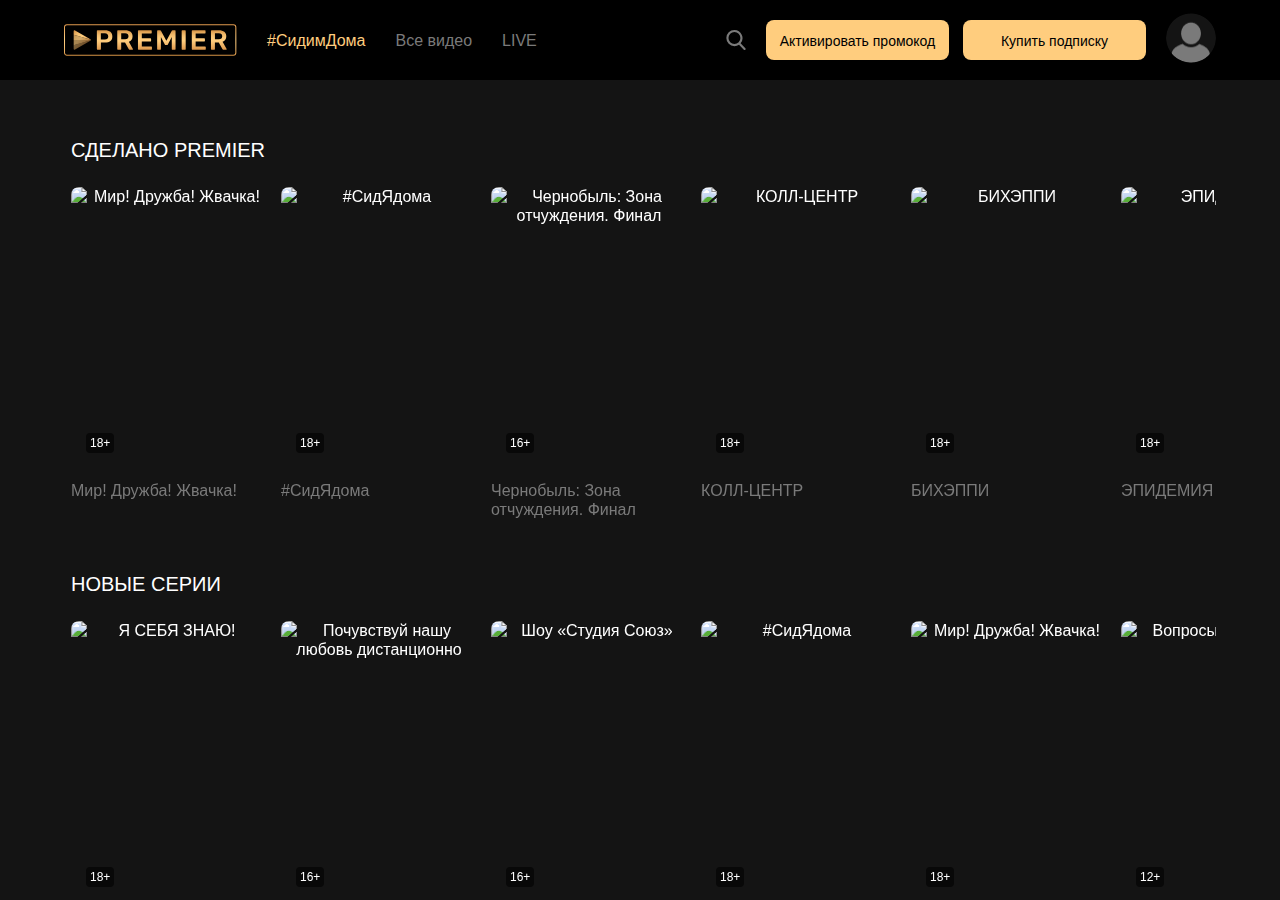
==== premier.html @ f66d7450 "done more" ====
<!DOCTYPE html>
<!-- saved from url=(0020)https://premier.one/ -->
<html prefix="og://ogp.me/ns#">

<head>
  <meta http-equiv="Content-Type" content="text/html; charset=UTF-8">
  <meta http-equiv="X-UA-Compatible" content="IE=edge">
  <meta name="theme-color" content="#000000">
  <title class="page-title">PREMIER Смотреть сериалы и фильмы онлайн без рекламы!</title>
  <meta name="viewport" content="width=device-width,initial-scale=1">
  <meta name="keywords" content="сериалы до эфира тнт">
  <meta name="description" content="ПРЕМЬЕР – это сервис, где пользователи могут смотреть новые серии сериалов и шоу. Только на ПРЕМЬЕР доступны для просмотра без рекламы такие сериалы, как &lt;a href=&quot;https://premier.one/show/9101&quot;&gt;«Эпидемия»&lt;/a&gt;, &lt;a href=&quot;https://premier.one/show/8678&quot;&gt;«Учителя»&lt;/a&gt;, &lt;a href=&quot;https://premier.one/show/10291&quot;&gt;«КОЛЛ-ЦЕНТР»&lt;/a&gt;, &lt;a 
href=&quot;https://premier.one/show/4645&quot;&gt;«Домашний Арест»&lt;/a&gt; и другие эксклюзивные проекты."
    class="page-description">
  <link rel="icon" href="https://premier.one/img/favicon.ico?v=1.0">


  <link rel="manifest" href="https://premier.one/manifest.json">
  <link href="https://premier.one/css/chunk-0a5e4225.9ec7b2bf.css" rel="prefetch">
  <link href="https://premier.one/css/chunk-4ef32ae4.70ed486a.css" rel="prefetch">
  <link href="https://premier.one/css/chunk-6ef6fa50.83641e1f.css" rel="prefetch">
  <link href="https://premier.one/js/chunk-0a5e4225.56f50885.js" rel="prefetch">
  <link href="https://premier.one/js/chunk-4ef32ae4.41c60f98.js" rel="prefetch">
  <link href="https://premier.one/js/chunk-6ef6fa50.47ce24ce.js" rel="prefetch">
  <link href="./premier_files/app.5a99d250.css" rel="preload" as="style">


  <link href="./premier_files/app.5a99d250.css" rel="stylesheet">

  <style type="text/css">
    .v--modal-block-scroll {
      overflow: hidden;
      width: 100vw;
    }

    .v--modal-overlay {
      position: fixed;
      box-sizing: border-box;
      left: 0;
      top: 0;
      width: 100%;
      height: 100vh;
      background: rgba(0, 0, 0, 0.2);
      z-index: 999;
      opacity: 1;
    }

    .v--modal-overlay.scrollable {
      height: 100%;
      min-height: 100vh;
      overflow-y: auto;
      -webkit-overflow-scrolling: touch;
    }

    .v--modal-overlay .v--modal-background-click {
      min-height: 100%;
      width: 100%;
      padding-bottom: 10px;
    }

    .v--modal-overlay .v--modal-box {
      position: relative;
      overflow: hidden;
      box-sizing: border-box;
    }

    .v--modal-overlay.scrollable .v--modal-box {
      margin-bottom: 2px;
      /* transition: top 0.2s ease; */
    }

    .v--modal {
      background-color: white;
      text-align: left;
      border-radius: 3px;
      box-shadow: 0 20px 60px -2px rgba(27, 33, 58, 0.4);
      padding: 0;
    }

    .v--modal.v--modal-fullscreen {
      width: 100vw;
      height: 100vh;
      margin: 0;
      left: 0;
      top: 0;
    }

    .v--modal-top-right {
      display: block;
      position: absolute;
      right: 0;
      top: 0;
    }

    .overlay-fade-enter-active,
    .overlay-fade-leave-active {
      transition: all 0.2s;
    }

    .overlay-fade-enter,
    .overlay-fade-leave-active {
      opacity: 0;
    }

    .nice-modal-fade-enter-active,
    .nice-modal-fade-leave-active {
      transition: all 0.4s;
    }

    .nice-modal-fade-enter,
    .nice-modal-fade-leave-active {
      opacity: 0;
      transform: translateY(-20px);
    }
  </style>
  <style type="text/css">
    .vue-modal-resizer {
      display: block;
      overflow: hidden;
      position: absolute;
      width: 12px;
      height: 12px;
      right: 0;
      bottom: 0;
      z-index: 9999999;
      background: transparent;
      cursor: se-resize;
    }

    .vue-modal-resizer::after {
      display: block;
      position: absolute;
      content: '';
      background: transparent;
      left: 0;
      top: 0;
      width: 0;
      height: 0;
      border-bottom: 10px solid #ddd;
      border-left: 10px solid transparent;
    }

    .vue-modal-resizer.clicked::after {
      border-bottom: 10px solid #369be9;
    }
  </style>
  <style type="text/css">
    .vue-dialog div {
      box-sizing: border-box;
    }

    .vue-dialog .dialog-flex {
      width: 100%;
      height: 100%;
    }

    .vue-dialog .dialog-content {
      flex: 1 0 auto;
      width: 100%;
      padding: 15px;
      font-size: 14px;
    }

    .vue-dialog .dialog-c-title {
      font-weight: 600;
      padding-bottom: 15px;
    }

    .vue-dialog .dialog-c-text {}

    .vue-dialog .vue-dialog-buttons {
      display: flex;
      flex: 0 1 auto;
      width: 100%;
      border-top: 1px solid #eee;
    }

    .vue-dialog .vue-dialog-buttons-none {
      width: 100%;
      padding-bottom: 15px;
    }

    .vue-dialog-button {
      font-size: 12px !important;
      background: transparent;
      padding: 0;
      margin: 0;
      border: 0;
      cursor: pointer;
      box-sizing: border-box;
      line-height: 40px;
      height: 40px;
      color: inherit;
      font: inherit;
      outline: none;
    }

    .vue-dialog-button:hover {
      background: rgba(0, 0, 0, 0.01);
    }

    .vue-dialog-button:active {
      background: rgba(0, 0, 0, 0.025);
    }

    .vue-dialog-button:not(:first-of-type) {
      border-left: 1px solid #eee;
    }
  </style>
  <style type="text/css">
    .__cov-progress {
      opacity: 1;
      z-index: 999999;
    }
  </style>
  <style type="text/css">
    .ps {
      -ms-touch-action: auto;
      touch-action: auto;
      overflow: hidden !important;
      -ms-overflow-style: none
    }

    @supports (-ms-overflow-style:none) {
      .ps {
        overflow: auto !important
      }
    }

    @media (-ms-high-contrast:none),
    screen and (-ms-high-contrast:active) {
      .ps {
        overflow: auto !important
      }
    }

    .ps.ps--active-x>.ps__scrollbar-x-rail,
    .ps.ps--active-y>.ps__scrollbar-y-rail {
      display: block;
      background-color: transparent
    }

    .ps.ps--in-scrolling.ps--x>.ps__scrollbar-x-rail {
      background-color: #eee;
      opacity: .9
    }

    .ps.ps--in-scrolling.ps--x>.ps__scrollbar-x-rail>.ps__scrollbar-x {
      background-color: #999;
      height: 11px
    }

    .ps.ps--in-scrolling.ps--y>.ps__scrollbar-y-rail {
      background-color: #eee;
      opacity: .9
    }

    .ps.ps--in-scrolling.ps--y>.ps__scrollbar-y-rail>.ps__scrollbar-y {
      background-color: #999;
      width: 11px
    }

    .ps>.ps__scrollbar-x-rail {
      display: none;
      position: absolute;
      opacity: 0;
      transition: background-color .2s linear, opacity .2s linear;
      bottom: 0;
      height: 15px
    }

    .ps>.ps__scrollbar-x-rail>.ps__scrollbar-x {
      position: absolute;
      background-color: #aaa;
      border-radius: 6px;
      transition: background-color .2s linear, height .2s linear, width .2s ease-in-out, border-radius .2s ease-in-out;
      bottom: 2px;
      height: 6px
    }

    .ps>.ps__scrollbar-x-rail:active>.ps__scrollbar-x,
    .ps>.ps__scrollbar-x-rail:hover>.ps__scrollbar-x {
      height: 11px
    }

    .ps>.ps__scrollbar-y-rail {
      display: none;
      position: absolute;
      opacity: 0;
      transition: background-color .2s linear, opacity .2s linear;
      right: 0;
      width: 15px
    }

    .ps>.ps__scrollbar-y-rail>.ps__scrollbar-y {
      position: absolute;
      background-color: #aaa;
      border-radius: 6px;
      transition: background-color .2s linear, height .2s linear, width .2s ease-in-out, border-radius .2s ease-in-out;
      right: 2px;
      width: 6px
    }

    .ps>.ps__scrollbar-y-rail:active>.ps__scrollbar-y,
    .ps>.ps__scrollbar-y-rail:hover>.ps__scrollbar-y {
      width: 11px
    }

    .ps:hover.ps--in-scrolling.ps--x>.ps__scrollbar-x-rail {
      background-color: #eee;
      opacity: .9
    }

    .ps:hover.ps--in-scrolling.ps--x>.ps__scrollbar-x-rail>.ps__scrollbar-x {
      background-color: #999;
      height: 11px
    }

    .ps:hover.ps--in-scrolling.ps--y>.ps__scrollbar-y-rail {
      background-color: #eee;
      opacity: .9
    }

    .ps:hover.ps--in-scrolling.ps--y>.ps__scrollbar-y-rail>.ps__scrollbar-y {
      background-color: #999;
      width: 11px
    }

    .ps:hover>.ps__scrollbar-x-rail,
    .ps:hover>.ps__scrollbar-y-rail {
      opacity: .6
    }

    .ps:hover>.ps__scrollbar-x-rail:hover {
      background-color: #eee;
      opacity: .9
    }

    .ps:hover>.ps__scrollbar-x-rail:hover>.ps__scrollbar-x {
      background-color: #999
    }

    .ps:hover>.ps__scrollbar-y-rail:hover {
      background-color: #eee;
      opacity: .9
    }

    .ps:hover>.ps__scrollbar-y-rail:hover>.ps__scrollbar-y {
      background-color: #999
    }

    .ps-container {
      position: relative
    }
  </style>
  <style type="text/css">
    .v-select {
      position: relative;
      font-family: sans-serif
    }

    .v-select,
    .v-select * {
      box-sizing: border-box
    }

    .v-select.rtl .open-indicator {
      left: 10px;
      right: auto
    }

    .v-select.rtl .selected-tag {
      float: right;
      margin-right: 3px;
      margin-left: 1px
    }

    .v-select.rtl .dropdown-menu {
      text-align: right
    }

    .v-select.rtl .dropdown-toggle .clear {
      left: 30px;
      right: auto
    }

    .v-select .open-indicator {
      position: absolute;
      bottom: 6px;
      right: 10px;
      cursor: pointer;
      pointer-events: all;
      opacity: 1;
      height: 20px
    }

    .v-select .open-indicator,
    .v-select .open-indicator:before {
      display: inline-block;
      transition: all .15s cubic-bezier(1, -.115, .975, .855);
      transition-timing-function: cubic-bezier(1, -.115, .975, .855);
      width: 10px
    }

    .v-select .open-indicator:before {
      border-color: rgba(60, 60, 60, .5);
      border-style: solid;
      border-width: 3px 3px 0 0;
      content: "";
      height: 10px;
      vertical-align: top;
      transform: rotate(133deg);
      box-sizing: inherit
    }

    .v-select.open .open-indicator:before {
      transform: rotate(315deg)
    }

    .v-select.loading .open-indicator {
      opacity: 0
    }

    .v-select.open .open-indicator {
      bottom: 1px
    }

    .v-select .dropdown-toggle {
      -webkit-appearance: none;
      -moz-appearance: none;
      appearance: none;
      display: block;
      padding: 0;
      background: none;
      border: 1px solid rgba(60, 60, 60, .26);
      border-radius: 4px;
      white-space: normal
    }

    .v-select .dropdown-toggle:after {
      visibility: hidden;
      display: block;
      font-size: 0;
      content: " ";
      clear: both;
      height: 0
    }

    .v-select .dropdown-toggle .clear {
      position: absolute;
      bottom: 9px;
      right: 30px;
      font-size: 23px;
      font-weight: 700;
      line-height: 1;
      color: rgba(60, 60, 60, .5);
      padding: 0;
      border: 0;
      background-color: transparent;
      cursor: pointer
    }

    .v-select.searchable .dropdown-toggle {
      cursor: text
    }

    .v-select.unsearchable .dropdown-toggle {
      cursor: pointer
    }

    .v-select.open .dropdown-toggle {
      border-bottom-color: transparent;
      border-bottom-left-radius: 0;
      border-bottom-right-radius: 0
    }

    .v-select .dropdown-menu {
      display: block;
      position: absolute;
      top: 100%;
      left: 0;
      z-index: 1000;
      min-width: 160px;
      padding: 5px 0;
      margin: 0;
      width: 100%;
      overflow-y: scroll;
      border: 1px solid rgba(0, 0, 0, .26);
      box-shadow: 0 3px 6px 0 rgba(0, 0, 0, .15);
      border-top: none;
      border-radius: 0 0 4px 4px;
      text-align: left;
      list-style: none;
      background: #fff
    }

    .v-select .no-options {
      text-align: center
    }

    .v-select .selected-tag {
      color: #333;
      background-color: #f0f0f0;
      border: 1px solid #ccc;
      border-radius: 4px;
      height: 26px;
      margin: 4px 1px 0 3px;
      padding: 1px .25em;
      float: left;
      line-height: 24px
    }

    .v-select.single .selected-tag {
      background-color: transparent;
      border-color: transparent
    }

    .v-select.single.open .selected-tag {
      position: absolute;
      opacity: .5
    }

    .v-select.single.loading .selected-tag,
    .v-select.single.open.searching .selected-tag {
      display: none
    }

    .v-select .selected-tag .close {
      float: none;
      margin-right: 0;
      font-size: 20px;
      appearance: none;
      padding: 0;
      cursor: pointer;
      background: 0 0;
      border: 0;
      font-weight: 700;
      line-height: 1;
      color: #000;
      text-shadow: 0 1px 0 #fff;
      filter: alpha(opacity=20);
      opacity: .2
    }

    .v-select.single.searching:not(.open):not(.loading) input[type=search] {
      opacity: .2
    }

    .v-select input[type=search]::-webkit-search-cancel-button,
    .v-select input[type=search]::-webkit-search-decoration,
    .v-select input[type=search]::-webkit-search-results-button,
    .v-select input[type=search]::-webkit-search-results-decoration {
      display: none
    }

    .v-select input[type=search]::-ms-clear {
      display: none
    }

    .v-select input[type=search],
    .v-select input[type=search]:focus {
      appearance: none;
      -webkit-appearance: none;
      -moz-appearance: none;
      line-height: 1.42857143;
      font-size: 1em;
      height: 34px;
      display: inline-block;
      border: none;
      outline: none;
      margin: 0;
      padding: 0 .5em;
      width: 10em;
      max-width: 100%;
      background: none;
      position: relative;
      box-shadow: none
    }

    .v-select.unsearchable input[type=search] {
      opacity: 0
    }

    .v-select.unsearchable input[type=search]:hover {
      cursor: pointer
    }

    .v-select li {
      line-height: 1.42857143
    }

    .v-select li>a {
      display: block;
      padding: 3px 20px;
      clear: both;
      color: #333;
      white-space: nowrap
    }

    .v-select li:hover {
      cursor: pointer
    }

    .v-select .dropdown-menu .active>a {
      color: #333;
      background: rgba(50, 50, 50, .1)
    }

    .v-select .dropdown-menu>.highlight>a {
      background: #5897fb;
      color: #fff
    }

    .v-select .highlight:not(:last-child) {
      margin-bottom: 0
    }

    .v-select .spinner {
      opacity: 0;
      position: absolute;
      top: 5px;
      right: 10px;
      font-size: 5px;
      text-indent: -9999em;
      overflow: hidden;
      border-top: .9em solid hsla(0, 0%, 39%, .1);
      border-right: .9em solid hsla(0, 0%, 39%, .1);
      border-bottom: .9em solid hsla(0, 0%, 39%, .1);
      border-left: .9em solid rgba(60, 60, 60, .45);
      transform: translateZ(0);
      animation: vSelectSpinner 1.1s infinite linear;
      transition: opacity .1s
    }

    .v-select .spinner,
    .v-select .spinner:after {
      border-radius: 50%;
      width: 5em;
      height: 5em
    }

    .v-select.disabled .dropdown-toggle,
    .v-select.disabled .dropdown-toggle .clear,
    .v-select.disabled .dropdown-toggle input,
    .v-select.disabled .open-indicator,
    .v-select.disabled .selected-tag .close {
      cursor: not-allowed;
      background-color: #f8f8f8
    }

    .v-select.loading .spinner {
      opacity: 1
    }

    @-webkit-keyframes vSelectSpinner {
      0% {
        transform: rotate(0deg)
      }

      to {
        transform: rotate(1turn)
      }
    }

    @keyframes vSelectSpinner {
      0% {
        transform: rotate(0deg)
      }

      to {
        transform: rotate(1turn)
      }
    }

    .fade-enter-active,
    .fade-leave-active {
      transition: opacity .15s cubic-bezier(1, .5, .8, 1)
    }

    .fade-enter,
    .fade-leave-to {
      opacity: 0
    }
  </style>

  <title>Сериалы онлайн в хорошем качестве, фильмы и трансляции можно смотреть без рекламы. Смотрите новые сериалы на
    PREMIER!</title>
  <meta name="title"
    content="Смотреть сериалы онлайн бесплатно в хорошем качестве, фильмы и трансляции можно смотреть без рекламы. Смотрите новые сериалы на PREMIER!">
  <meta name="description"
    content="PREMIER это сервис, где пользователи могут смотреть новые серии сериалов и шоу телеканалов «ТНТ», «ТНТ4», «2×2», «ТВ3», «Супер», «Матч ТВ» и «МАТЧ ПРЕМЬЕР». Только на PREMIER доступны для просмотра без рекламы такие сериалы, как «Домашний Арест», «Мертвое озеро», «BONUS», «Звоните ДиКаприо!».">
  <meta name="keywords" content="сериалы тнт в отличном качестве без рекламы кино ">
  <meta property="og:title" content="PREMIER">
  <meta name="og:description" content="PREMIER Почувствуй нас ближе, раньше, больше!">
  <meta property="og:image" content="https://pic.uma.media/pic/genericimage/73/76/7376761919386bdedcc5029de6893fb3.jpg">
  <link rel="image_src" href="https://pic.uma.media/pic/genericimage/73/76/7376761919386bdedcc5029de6893fb3.jpg">
  <meta property="og:site_name" content="PREMIER">
  <meta property="og:type" content="website">
  <meta property="og:url" content="https://premier.one">
  <link rel="canonical" href="https://premier.one/">

</head>

<body>
  <div id="app">
    <section class="ps-container app-scroll ps ps--theme_default ps--active-y" infinite-wrapper="true"
      data-ps-id="fcc9de29-6769-a602-ab6a-042a2cdf00de">
      <div class="main">
        <header id="header" class="header">
          <div class="header__container container">
            <div class="header__block header__block--left"><a href="https://premier.one/"
                class="header__logo router-link-exact-active is-active"><svg viewBox="0 0 220 40" fill="none"
                  xmlns="http://www.w3.org/2000/svg" width="220" height="40" itemprop="logo"
                  itemtype="http://schema.org/Organization" itemscope="itemscope" class="icon">
                  <path
                    d="M215.433 1.314a2.444 2.444 0 0 1 2.44 2.432v32.552a2.444 2.444 0 0 1-2.44 2.431H3.737a2.445 2.445 0 0 1-2.44-2.431V3.724c0-1.336 1.1-2.432 2.44-2.432h211.696v.022zm0-1.314H3.737A3.728 3.728 0 0 0 0 3.724v32.552C0 38.336 1.67 40 3.737 40h211.696a3.728 3.728 0 0 0 3.738-3.724V3.724A3.728 3.728 0 0 0 215.433 0z"
                    fill="url(#paint0_linear)"></path>
                  <path
                    d="M58.986 9.573c-1.648-1.358-3.913-2.037-6.793-2.037h-9.564a.829.829 0 0 0-.615.24c-.154.176-.22.373-.22.636v23.176c0 .241.088.438.242.614.176.175.373.24.615.24h3.43c.264 0 .484-.065.638-.24.175-.154.242-.373.242-.614v-8.324h5.254c2.88 0 5.144-.657 6.793-1.972 1.65-1.314 2.463-3.264 2.463-5.827s-.836-4.534-2.485-5.892zm-3.803 8.74c-.726.657-1.78.986-3.166.986h-5.145v-7.777h5.145c1.43 0 2.484.35 3.188 1.03.703.679 1.055 1.643 1.055 2.892.022 1.248-.352 2.212-1.077 2.87zm27.262 3.921c1.495-.525 2.66-1.38 3.495-2.54.836-1.162 1.253-2.63 1.253-4.36 0-2.497-.835-4.425-2.484-5.761-1.649-1.358-3.957-2.037-6.881-2.037h-9.256a.829.829 0 0 0-.616.24.913.913 0 0 0-.242.636v23.176c0 .241.088.438.242.614.176.175.374.24.616.24h3.276a.881.881 0 0 0 .637-.24.859.859 0 0 0 .242-.614v-8.543h4.903l4.573 8.434c.176.284.352.525.571.7.22.176.506.263.902.263h3.298a.638.638 0 0 0 .505-.219c.154-.153.242-.328.242-.525 0-.11-.044-.241-.11-.395l-5.166-9.069zm-1.517-4.162c-.704.636-1.781.942-3.21.942h-4.969v-7.492h4.969c1.429 0 2.506.329 3.21.986.703.657 1.077 1.577 1.077 2.804 0 1.205-.352 2.125-1.077 2.76zm30.031 10.252H98.955v-6.44h10.927c.264 0 .484-.066.638-.241.176-.154.242-.373.242-.614v-2.234a.874.874 0 0 0-.242-.635.882.882 0 0 0-.638-.241H98.955v-6.243h11.719a.882.882 0 0 0 .637-.241c.176-.154.242-.35.242-.614V8.434a.874.874 0 0 0-.242-.636c-.176-.175-.374-.24-.637-.24H94.91a.829.829 0 0 0-.615.24.912.912 0 0 0-.242.636V31.61c0 .241.088.438.242.613.175.176.373.241.615.241h16.049c.264 0 .484-.065.638-.24.176-.154.242-.373.242-.614V29.2a.822.822 0 0 0-.242-.613c-.154-.175-.374-.263-.638-.263zm30.054-20.788h-2.858c-.462 0-.813.219-1.077.679l-6.904 12.749-6.903-12.75c-.264-.46-.615-.678-1.077-.678h-2.902a.83.83 0 0 0-.616.24.912.912 0 0 0-.242.636v23.176c0 .241.088.438.242.614.176.175.374.24.616.24h3.078a.828.828 0 0 0 .615-.24.859.859 0 0 0 .242-.614v-15.29l4.969 9.397c.308.526.703.789 1.209.789h1.495c.528 0 .923-.263 1.187-.789l4.969-9.397V31.61c0 .241.088.438.242.613.176.176.373.241.615.241h3.078c.264 0 .484-.065.638-.24.176-.154.242-.373.242-.614V8.434a.874.874 0 0 0-.242-.636c-.132-.175-.352-.262-.616-.262zm12.906 0h-3.43a.905.905 0 0 0-.616.24c-.176.154-.242.351-.242.614v23.22c0 .241.088.438.242.613.176.176.374.241.616.241h3.43a.83.83 0 0 0 .615-.24.859.859 0 0 0 .242-.614V8.39c0-.263-.066-.46-.242-.614a.829.829 0 0 0-.615-.24zm25.502 20.788h-12.004v-6.44h10.927c.264 0 .484-.066.638-.241.176-.154.242-.373.242-.614v-2.234a.874.874 0 0 0-.242-.635.882.882 0 0 0-.638-.241h-10.927v-6.243h11.719a.882.882 0 0 0 .637-.241c.176-.154.242-.35.242-.614V8.434a.874.874 0 0 0-.242-.636c-.176-.175-.374-.24-.637-.24h-15.764a.826.826 0 0 0-.615.24.912.912 0 0 0-.242.636V31.61c0 .241.088.438.242.613a.81.81 0 0 0 .615.241h16.049c.264 0 .484-.065.638-.24.176-.154.242-.373.242-.614V29.2a.822.822 0 0 0-.242-.613.883.883 0 0 0-.638-.263zm27.394 3.001l-5.189-9.09c1.495-.526 2.661-1.38 3.496-2.542.836-1.16 1.253-2.629 1.253-4.359 0-2.497-.835-4.425-2.484-5.761-1.649-1.358-3.957-2.037-6.881-2.037h-9.256a.83.83 0 0 0-.616.24.912.912 0 0 0-.242.636v23.176c0 .241.088.438.242.614.176.175.374.24.616.24h3.276a.882.882 0 0 0 .637-.24.859.859 0 0 0 .242-.614v-8.543h4.903l4.573 8.434c.175.284.351.525.571.7.22.176.506.263.902.263h3.297a.717.717 0 0 0 .528-.219c.154-.153.242-.328.242-.525a.7.7 0 0 0-.11-.373zm-6.684-13.253c-.703.636-1.78.942-3.209.942h-4.969v-7.492h4.969c1.429 0 2.506.329 3.209.986.704.657 1.078 1.577 1.078 2.804 0 1.205-.352 2.125-1.078 2.76z"
                    fill="url(#paint1_linear)"></path>
                  <path opacity=".66" d="M34.276 20H12.29v6.637l21.92-6.308a.875.875 0 0 0 .066-.329z"
                    fill="url(#paint2_linear)"></path>
                  <path opacity=".83" d="M12.29 20h21.986c0-.11-.022-.219-.066-.328l-21.92-6.31V20z"
                    fill="url(#paint3_linear)"></path>
                  <path
                    d="M12.29 13.363l21.919 6.308c-.11-.262-.33-.503-.682-.7L14.07 7.777c-.989-.57-1.802-.11-1.802 1.03l.022 4.556z"
                    fill="url(#paint4_linear)"></path>
                  <path opacity=".5"
                    d="M33.528 21.03c.352-.198.572-.438.682-.701l-21.92 6.287v4.556c0 1.14.814 1.6 1.803 1.03L33.528 21.03z"
                    fill="url(#paint5_linear)"></path>
                  <defs>
                    <lineargradient id="paint0_linear" x1="109.584" y1="39.925" x2="109.584" y2=".089"
                      gradientUnits="userSpaceOnUse">
                      <stop stop-color="#D49143"></stop>
                      <stop offset=".127" stop-color="#E7AB5D"></stop>
                      <stop offset=".258" stop-color="#F4BE6F"></stop>
                      <stop offset=".393" stop-color="#FCC97A"></stop>
                      <stop offset=".537" stop-color="#FFCD7E"></stop>
                      <stop offset="1" stop-color="#DE984D"></stop>
                    </lineargradient>
                    <lineargradient id="paint1_linear" x1="124.35" y1="7.626" x2="124.35" y2="32.417"
                      gradientUnits="userSpaceOnUse">
                      <stop stop-color="#D49143"></stop>
                      <stop offset=".127" stop-color="#E7AB5D"></stop>
                      <stop offset=".258" stop-color="#F4BE6F"></stop>
                      <stop offset=".393" stop-color="#FCC97A"></stop>
                      <stop offset=".537" stop-color="#FFCD7E"></stop>
                      <stop offset="1" stop-color="#DE984D"></stop>
                    </lineargradient>
                    <lineargradient id="paint2_linear" x1="10.627" y1="10.712" x2="27.009" y2="27.153"
                      gradientUnits="userSpaceOnUse">
                      <stop stop-color="#D49143"></stop>
                      <stop offset=".127" stop-color="#E7AB5D"></stop>
                      <stop offset=".258" stop-color="#F4BE6F"></stop>
                      <stop offset=".393" stop-color="#FCC97A"></stop>
                      <stop offset=".537" stop-color="#FFCD7E"></stop>
                      <stop offset="1" stop-color="#DE984D"></stop>
                    </lineargradient>
                    <lineargradient id="paint3_linear" x1="12.356" y1="8.99" x2="28.737" y2="25.43"
                      gradientUnits="userSpaceOnUse">
                      <stop stop-color="#D49143"></stop>
                      <stop offset=".127" stop-color="#E7AB5D"></stop>
                      <stop offset=".258" stop-color="#F4BE6F"></stop>
                      <stop offset=".393" stop-color="#FCC97A"></stop>
                      <stop offset=".537" stop-color="#FFCD7E"></stop>
                      <stop offset="1" stop-color="#DE984D"></stop>
                    </lineargradient>
                    <lineargradient id="paint4_linear" x1="14.05" y1="7.3" x2="30.431" y2="23.741"
                      gradientUnits="userSpaceOnUse">
                      <stop stop-color="#D49143"></stop>
                      <stop offset=".127" stop-color="#E7AB5D"></stop>
                      <stop offset=".258" stop-color="#F4BE6F"></stop>
                      <stop offset=".393" stop-color="#FCC97A"></stop>
                      <stop offset=".537" stop-color="#FFCD7E"></stop>
                      <stop offset="1" stop-color="#DE984D"></stop>
                    </lineargradient>
                    <lineargradient id="paint5_linear" x1="9.219" y1="12.115" x2="25.6" y2="28.556"
                      gradientUnits="userSpaceOnUse">
                      <stop stop-color="#D49143"></stop>
                      <stop offset=".127" stop-color="#E7AB5D"></stop>
                      <stop offset=".258" stop-color="#F4BE6F"></stop>
                      <stop offset=".393" stop-color="#FCC97A"></stop>
                      <stop offset=".537" stop-color="#FFCD7E"></stop>
                      <stop offset="1" stop-color="#DE984D"></stop>
                    </lineargradient>
                  </defs>
                </svg></a>
              <nav class="nav-list only-desktop">
                <ul class="nav-list__items">
                  <li class="nav-list__item"><a href="https://premier.one/"
                      class="nav-list__item-text router-link-exact-active is-active">
                      #СидимДома
                    </a></li>
                  <li class="nav-list__item"><a href="https://premier.one/video" class="nav-list__item-text">
                      Все видео
                    </a></li>
                  <li class="nav-list__item"><a href="https://premier.one/tv" class="nav-list__item-text">
                      LIVE
                    </a></li>
                </ul>
              </nav>
            </div>
            <div class="header__block header__block--right only-desktop">
              <form id='target' class="header__block-right-item search"><button type="submit" title="Искать"
                  class="search__btn btn btn--icon"><svg xmlns="http://www.w3.org/2000/svg" viewBox="0 0 100.01 104"
                    width="20" height="20" class="icon">поиск<path
                      d="M98.5 94.7L73.8 69a42 42 0 0 0-32-69 42 42 0 0 0 0 84 41.23 41.23 0 0 0 24-7.6l24.8 25.9a5.22 5.22 0 0 0 3.9 1.7 5.37 5.37 0 0 0 3.8-1.5 5.52 5.52 0 0 0 .2-7.8zM41.8 11a31 31 0 1 1-30.9 31 31 31 0 0 1 30.9-31z">
                    </path>
                  </svg></button><input type="text" placeholder="Введи название фильма, актера, жанра"
                  class="search__input input"><button type="button" title="Искать"
                  class="search__close-btn btn btn--icon"><svg viewBox="0 0 24 24" xmlns="http://www.w3.org/2000/svg"
                    width="18" height="18" class="icon">
                    <path
                      d="M12 11.293l-6.01-6.01-.708.707 6.01 6.01-6.01 6.01.708.707 6.01-6.01 6.01 6.01.707-.707-6.01-6.01 6.01-6.01-.707-.708-6.01 6.01z">
                    </path>
                  </svg></button>
                <!---->
              </form><a href="https://premier.one/me/code" class="btn btn--small header__block-right-item header__btn">
                Активировать промокод
              </a><button class="btn btn--small header__block-right-item header__btn">
                Купить подписку
              </button>
              <div class="user-pane user-pane--small header__block-right-item">
                <div class="user-avatar">
                  <div class="user-avatar__inside avatar"><img
                      src="[data-uri]">
                  </div>
                  <div class="user-avatar__name"><span class="user-avatar__name-label">Войти</span></div>
                </div>
                <ul class="profile-nav-list" style="display: none;">
                  <li><a href="https://premier.one/me/history" class="profile-nav-list__link">История просмотров</a>
                  </li>
                  <li><a href="https://premier.one/me/favorite" class="profile-nav-list__link">Избранное</a></li>
                  <li><a href="https://premier.one/me/code" class="profile-nav-list__link">Активировать промокод</a>
                  </li>
                  <li><a href="https://premier.one/me/devices" class="profile-nav-list__link">Мои устройства</a></li>
                  <li><a href="https://premier.one/activate" class="profile-nav-list__link">Подключить ТВ</a></li>
                  <li><a href="https://premier.one/me/options" class="profile-nav-list__link">Настройки</a></li>
                  <li><a href="https://premier.one/#" class="profile-nav-list__link">Выход</a></li>
                </ul>
              </div>
            </div><button title="Профиль" class="header__menu-btn btn btn--icon only-tablet"><svg width="22" height="16"
                fill="none" xmlns="http://www.w3.org/2000/svg" class="icon">
                <rect width="22" height="2" rx="1" fill="#fff"></rect>
                <rect y="7" width="22" height="2" rx="1" fill="#fff"></rect>
                <rect y="14" width="22" height="2" rx="1" fill="#fff"></rect>
              </svg></button>
          </div>
        </header>
        <ul class="mobile-menu">
          <li class="mobile-menu__item"><a href="https://premier.one/"
              class="mobile-menu__link router-link-exact-active is-active"><svg viewBox="0 0 36 28"
                xmlns="http://www.w3.org/2000/svg" width="34" height="34" class="icon">
                <path fill-rule="evenodd" clip-rule="evenodd"
                  d="M18 5.09L5.355 15.696a.309.309 0 0 1-.01.067.311.311 0 0 0-.012.067v10.738c0 .388.14.724.418 1.007.279.283.608.426.99.426h8.444v-8.591h5.63v8.59h8.444c.38 0 .711-.141.99-.425.278-.283.418-.619.418-1.007V15.83a.319.319 0 0 0-.023-.134L18 5.091z">
                </path>
                <path fill-rule="evenodd" clip-rule="evenodd"
                  d="M35.752 13.694l-4.89-3.987V.767a.675.675 0 0 0-.201-.504.7.7 0 0 0-.514-.197H25.86a.703.703 0 0 0-.514.197c-.134.132-.2.3-.2.504V5.04L19.697.57C19.221.19 18.656 0 18 0c-.654 0-1.22.19-1.697.57L.248 13.694a.632.632 0 0 0-.245.471.7.7 0 0 0 .156.515l1.384 1.622c.12.131.276.212.47.241a.842.842 0 0 0 .535-.153L18 3.747 33.452 16.39c.12.101.275.152.469.152h.067a.768.768 0 0 0 .47-.24l1.384-1.622a.7.7 0 0 0 .155-.515.634.634 0 0 0-.245-.47z">
                </path>
              </svg>
              #СидимДома
            </a></li>
          <li class="mobile-menu__item"><a href="https://premier.one/tv" class="mobile-menu__link"><svg
                viewBox="0 0 34 28" xmlns="http://www.w3.org/2000/svg" width="34" height="34" class="icon">
                <path fill-rule="evenodd" clip-rule="evenodd"
                  d="M24.224 25.375H9.928c-.705 0-1.276.588-1.276 1.313 0 .724.571 1.312 1.276 1.312h14.296c.705 0 1.276-.588 1.276-1.313 0-.724-.571-1.312-1.276-1.312zM31.558 0H2.138C.96 0 0 .942 0 2.1v18.988c0 1.158.96 2.1 2.138 2.1h29.42c1.18 0 2.138-.942 2.138-2.1V2.1c0-1.158-.959-2.1-2.138-2.1zm-3.563 21.458a.667.667 0 0 1-.673-.66c0-.366.301-.661.673-.661.371 0 .673.295.673.66 0 .365-.302.66-.673.66zm.998-3.051c.708 0 1.283-.564 1.283-1.26V4.62c0-.695-.575-1.26-1.283-1.26H4.703c-.708 0-1.282.565-1.282 1.26v12.528c0 .696.574 1.26 1.283 1.26h24.289z">
                </path>
              </svg>
              LIVE
            </a></li>
          <li class="mobile-menu__item"><a href="https://premier.one/video" class="mobile-menu__link"><svg
                viewBox="0 0 22 18" xmlns="http://www.w3.org/2000/svg" width="34" height="34" class="icon">
                <g clip-path="url(#clip0)">
                  <path
                    d="M20.564 0c.568 0 1.029.456 1.029 1.02v11.81c-.087.01-.173.021-.26.036-.864.15-1.779.598-2.72 1.33-.276.215-.522.43-.731.624a42.638 42.638 0 0 1-.992-1.012h2.235v-9.63H2.468v9.63h10.02c.115.406.354.828.714 1.236l.01.012H11.8v1.63h2.698l1.13 1.3H1.028A1.024 1.024 0 0 1 0 16.965V1.019C0 .456.46 0 1.028 0h19.536zM7.172 15.056v1.63h2.622v-1.63H7.172zm-4.627 0v1.63h2.622v-1.63H2.545zM5.167 2.929V1.3H2.545v1.63h2.622zm4.627 0V1.3H7.172v1.63h2.622zm4.627 0V1.3h-2.622v1.63h2.622zm4.627 0V1.3h-2.622v1.63h2.622z">
                  </path>
                  <path fill-rule="evenodd" clip-rule="evenodd"
                    d="M9.78 5.587a.535.535 0 0 0-.565-.073.526.526 0 0 0-.307.477v5.555a.526.526 0 0 0 .531.526.534.534 0 0 0 .342-.123l3.343-2.777a.525.525 0 0 0 0-.807L9.781 5.587z">
                  </path>
                  <path
                    d="M20.564 17.985c.568 0 1.029-.456 1.029-1.019V5.155a4.01 4.01 0 0 1-.26-.036c-.864-.15-1.779-.598-2.72-1.33-.276-.215-.522-.43-.731-.623-.298.292-.653.654-.992 1.011h2.235v9.631H2.468v-9.63h10.02c.115-.407.354-.828.714-1.236l.01-.013H11.8V1.3h2.698L15.627 0H1.028C.46 0 0 .456 0 1.02v15.946c0 .563.46 1.02 1.028 1.02h19.536zM7.172 2.93V1.3h2.622v1.63H7.172zm-4.627 0V1.3h2.622v1.63H2.545zm2.622 12.127v1.63H2.545v-1.63h2.622zm4.627 0v1.63H7.172v-1.63h2.622zm4.627 0v1.63h-2.622v-1.63h2.622zm4.627 0v1.63h-2.622v-1.63h2.622z">
                  </path>
                </g>
                <defs>
                  <clippath id="clip0">
                    <path d="M0 0h21.6v18H0z"></path>
                  </clippath>
                </defs>
              </svg>
              Все видео
            </a></li>
          <li class="mobile-menu__item"><a href="https://premier.one/search" class="mobile-menu__link"><svg width="34"
                height="34" xmlns="http://www.w3.org/2000/svg" class="icon">
                <path
                  d="M17.722 15.466l-4.31-4.452c-.308-.32-.695-.447-.862-.284-.168.162-.554.035-.864-.285l-.061-.064a6.47 6.47 0 0 0-9.729-8.485 6.473 6.473 0 0 0 8.616 9.633l.027.028c.308.32.423.71.255.872-.168.163-.054.553.255.872l4.308 4.454a.805.805 0 0 0 1.138.019l1.208-1.17a.806.806 0 0 0 .02-1.138zM9.628 9.627a4.467 4.467 0 0 1-6.31.001 4.467 4.467 0 0 1 0-6.31 4.466 4.466 0 0 1 6.31 0 4.466 4.466 0 0 1 0 6.31z">
                </path>
              </svg>
              Поиск
            </a></li>
        </ul>
        <div class="content">
          <div class="home">
            <section class="section">
              <div class="container">
                <!---->
                <div class="slider slider--promogroup">
                  <div class="slick-initialized slick-slider slick-dotted"><button class="slick-prev slick-arrow"
                      aria-label="Previous" type="button" style="">Previous</button>
                    <div class="slick-list draggable">
                      <div class="slick-track"
                        style="opacity: 1; width: 26460px; transform: translate3d(-6300px, 0px, 0px);">
                        <div class="slick-slide slick-cloned" data-slick-index="-1" aria-hidden="true"
                          style="width: 1260px;" tabindex="-1">
                          <div>
                            <div class="slick-item" style="width: 100%; display: inline-block;">
                              <div class="poster-series" index="9" showproducedate="true">
                                <div class="age-limit">18+</div><a href="https://premier.one/show/8327"
                                  class="poster-series__image" tabindex="-1">
                                  <!---->
                                  <picture>
                                    <source
                                      srcset="https://pic.uma.media/pic/promoitem/1a/fe/1afefa7ad1badbacf424e82b8d62f523.jpg?size=432 1x, https://pic.uma.media/pic/promoitem/1a/fe/1afefa7ad1badbacf424e82b8d62f523.jpg?size=864 2x"
                                      media="(max-width: 479px)">
                                    <source
                                      srcset="https://pic.uma.media/pic/promoitem/1a/fe/1afefa7ad1badbacf424e82b8d62f523.jpg?size=700 1x, https://pic.uma.media/pic/promoitem/1a/fe/1afefa7ad1badbacf424e82b8d62f523.jpg?size=1400 2x"
                                      media="(max-width: 767px)">
                                    <source
                                      srcset="https://pic.uma.media/pic/promoitem/1a/fe/1afefa7ad1badbacf424e82b8d62f523.jpg?size=980 1x, https://pic.uma.media/pic/promoitem/1a/fe/1afefa7ad1badbacf424e82b8d62f523.jpg?size=1960 2x"
                                      media="(max-width: 1024px)">
                                    <source
                                      srcset="https://pic.uma.media/pic/promoitem/1a/fe/1afefa7ad1badbacf424e82b8d62f523.jpg?size=1260 1x, https://pic.uma.media/pic/promoitem/1a/fe/1afefa7ad1badbacf424e82b8d62f523.jpg?size=2520 2x">
                                    <img alt=""></picture>
                                </a>
                              </div>
                            </div>
                          </div>
                        </div>
                        <div class="slick-slide" data-slick-index="0" aria-hidden="true" style="width: 1260px;"
                          role="tabpanel" id="slick-slide00" aria-describedby="slick-slide-control00" tabindex="-1">
                          <div>
                            <div class="slick-item" style="width: 100%; display: inline-block;">
                              <div class="poster-series" index="0">
                                <div class="age-limit">18+</div><a href="https://premier.one/show/10992"
                                  class="poster-series__image" tabindex="-1">
                                  <!---->
                                  <picture>
                                    <source
                                      srcset="https://pic.uma.media/pic/promoitem/fc/bc/fcbc635c0ea5e75baaeae67fc2d92198.jpg?size=432 1x, https://pic.uma.media/pic/promoitem/fc/bc/fcbc635c0ea5e75baaeae67fc2d92198.jpg?size=864 2x"
                                      media="(max-width: 479px)">
                                    <source
                                      srcset="https://pic.uma.media/pic/promoitem/fc/bc/fcbc635c0ea5e75baaeae67fc2d92198.jpg?size=700 1x, https://pic.uma.media/pic/promoitem/fc/bc/fcbc635c0ea5e75baaeae67fc2d92198.jpg?size=1400 2x"
                                      media="(max-width: 767px)">
                                    <source
                                      srcset="https://pic.uma.media/pic/promoitem/fc/bc/fcbc635c0ea5e75baaeae67fc2d92198.jpg?size=980 1x, https://pic.uma.media/pic/promoitem/fc/bc/fcbc635c0ea5e75baaeae67fc2d92198.jpg?size=1960 2x"
                                      media="(max-width: 1024px)">
                                    <source
                                      srcset="https://pic.uma.media/pic/promoitem/fc/bc/fcbc635c0ea5e75baaeae67fc2d92198.jpg?size=1260 1x, https://pic.uma.media/pic/promoitem/fc/bc/fcbc635c0ea5e75baaeae67fc2d92198.jpg?size=2520 2x">
                                    <img alt=""
                                      data-src="https://pic.uma.media/pic/promoitem/fc/bc/fcbc635c0ea5e75baaeae67fc2d92198.jpg?size=1260"
                                      src="./premier_files/fcbc635c0ea5e75baaeae67fc2d92198.jpg" lazy="loaded">
                                  </picture>
                                </a>
                              </div>
                            </div>
                          </div>
                        </div>
                        <div class="slick-slide" data-slick-index="1" aria-hidden="true" style="width: 1260px;"
                          role="tabpanel" id="slick-slide01" aria-describedby="slick-slide-control01" tabindex="-1">
                          <div>
                            <div class="slick-item" style="width: 100%; display: inline-block;">
                              <div class="poster-series" index="1">
                                <div class="age-limit">18+</div><a href="https://premier.one/show/10840"
                                  class="poster-series__image" tabindex="-1">
                                  <!---->
                                  <picture>
                                    <source
                                      srcset="https://pic.uma.media/pic/promoitem/c7/af/c7af1a6e340cfe63f9ff873034d68dd0.jpg?size=432 1x, https://pic.uma.media/pic/promoitem/c7/af/c7af1a6e340cfe63f9ff873034d68dd0.jpg?size=864 2x"
                                      media="(max-width: 479px)">
                                    <source
                                      srcset="https://pic.uma.media/pic/promoitem/c7/af/c7af1a6e340cfe63f9ff873034d68dd0.jpg?size=700 1x, https://pic.uma.media/pic/promoitem/c7/af/c7af1a6e340cfe63f9ff873034d68dd0.jpg?size=1400 2x"
                                      media="(max-width: 767px)">
                                    <source
                                      srcset="https://pic.uma.media/pic/promoitem/c7/af/c7af1a6e340cfe63f9ff873034d68dd0.jpg?size=980 1x, https://pic.uma.media/pic/promoitem/c7/af/c7af1a6e340cfe63f9ff873034d68dd0.jpg?size=1960 2x"
                                      media="(max-width: 1024px)">
                                    <source
                                      srcset="https://pic.uma.media/pic/promoitem/c7/af/c7af1a6e340cfe63f9ff873034d68dd0.jpg?size=1260 1x, https://pic.uma.media/pic/promoitem/c7/af/c7af1a6e340cfe63f9ff873034d68dd0.jpg?size=2520 2x">
                                    <img alt=""
                                      data-src="https://pic.uma.media/pic/promoitem/c7/af/c7af1a6e340cfe63f9ff873034d68dd0.jpg?size=1260"
                                      src="./premier_files/c7af1a6e340cfe63f9ff873034d68dd0.jpg" lazy="loaded">
                                  </picture>
                                </a>
                              </div>
                            </div>
                          </div>
                        </div>
                        <div class="slick-slide" data-slick-index="2" aria-hidden="true" style="width: 1260px;"
                          role="tabpanel" id="slick-slide02" aria-describedby="slick-slide-control02" tabindex="-1">
                          <div>
                            <div class="slick-item" style="width: 100%; display: inline-block;">
                              <div class="poster-series" index="2">
                                <div class="age-limit">18+</div><a href="https://premier.one/show/11877"
                                  class="poster-series__image" tabindex="-1">
                                  <!---->
                                  <picture>
                                    <source
                                      srcset="https://pic.uma.media/pic/promoitem/43/84/43842886093d4e634456d69071551ba3.jpg?size=432 1x, https://pic.uma.media/pic/promoitem/43/84/43842886093d4e634456d69071551ba3.jpg?size=864 2x"
                                      media="(max-width: 479px)">
                                    <source
                                      srcset="https://pic.uma.media/pic/promoitem/43/84/43842886093d4e634456d69071551ba3.jpg?size=700 1x, https://pic.uma.media/pic/promoitem/43/84/43842886093d4e634456d69071551ba3.jpg?size=1400 2x"
                                      media="(max-width: 767px)">
                                    <source
                                      srcset="https://pic.uma.media/pic/promoitem/43/84/43842886093d4e634456d69071551ba3.jpg?size=980 1x, https://pic.uma.media/pic/promoitem/43/84/43842886093d4e634456d69071551ba3.jpg?size=1960 2x"
                                      media="(max-width: 1024px)">
                                    <source
                                      srcset="https://pic.uma.media/pic/promoitem/43/84/43842886093d4e634456d69071551ba3.jpg?size=1260 1x, https://pic.uma.media/pic/promoitem/43/84/43842886093d4e634456d69071551ba3.jpg?size=2520 2x">
                                    <img alt=""
                                      data-src="https://pic.uma.media/pic/promoitem/43/84/43842886093d4e634456d69071551ba3.jpg?size=1260"
                                      src="./premier_files/43842886093d4e634456d69071551ba3.jpg" lazy="loaded">
                                  </picture>
                                </a>
                              </div>
                            </div>
                          </div>
                        </div>
                        <div class="slick-slide" data-slick-index="3" aria-hidden="true" style="width: 1260px;"
                          role="tabpanel" id="slick-slide03" aria-describedby="slick-slide-control03" tabindex="-1">
                          <div>
                            <div class="slick-item" style="width: 100%; display: inline-block;">
                              <div class="poster-series" index="3">
                                <div class="age-limit">16+</div><a href="https://premier.one/show/10750"
                                  class="poster-series__image" tabindex="-1">
                                  <!---->
                                  <picture>
                                    <source
                                      srcset="https://pic.uma.media/pic/promoitem/2e/39/2e39e78defb8faf1309c8e114af41257.jpg?size=432 1x, https://pic.uma.media/pic/promoitem/2e/39/2e39e78defb8faf1309c8e114af41257.jpg?size=864 2x"
                                      media="(max-width: 479px)">
                                    <source
                                      srcset="https://pic.uma.media/pic/promoitem/2e/39/2e39e78defb8faf1309c8e114af41257.jpg?size=700 1x, https://pic.uma.media/pic/promoitem/2e/39/2e39e78defb8faf1309c8e114af41257.jpg?size=1400 2x"
                                      media="(max-width: 767px)">
                                    <source
                                      srcset="https://pic.uma.media/pic/promoitem/2e/39/2e39e78defb8faf1309c8e114af41257.jpg?size=980 1x, https://pic.uma.media/pic/promoitem/2e/39/2e39e78defb8faf1309c8e114af41257.jpg?size=1960 2x"
                                      media="(max-width: 1024px)">
                                    <source
                                      srcset="https://pic.uma.media/pic/promoitem/2e/39/2e39e78defb8faf1309c8e114af41257.jpg?size=1260 1x, https://pic.uma.media/pic/promoitem/2e/39/2e39e78defb8faf1309c8e114af41257.jpg?size=2520 2x">
                                    <img alt=""
                                      data-src="https://pic.uma.media/pic/promoitem/2e/39/2e39e78defb8faf1309c8e114af41257.jpg?size=1260"
                                      src="./premier_files/2e39e78defb8faf1309c8e114af41257.jpg" lazy="loaded">
                                  </picture>
                                </a>
                              </div>
                            </div>
                          </div>
                        </div>
                        <div class="slick-slide slick-current slick-active" data-slick-index="4" aria-hidden="false"
                          style="width: 1260px;" role="tabpanel" id="slick-slide04"
                          aria-describedby="slick-slide-control04">
                          <div>
                            <div class="slick-item" style="width: 100%; display: inline-block;">
                              <div class="poster-series" index="4">
                                <div class="age-limit">16+</div><a href="https://premier.one/show/11907"
                                  class="poster-series__image" tabindex="0">
                                  <!---->
                                  <picture>
                                    <source
                                      srcset="https://pic.uma.media/pic/promoitem/e6/ce/e6ce2a070126e7ab325ec718f23f5de4.jpg?size=432 1x, https://pic.uma.media/pic/promoitem/e6/ce/e6ce2a070126e7ab325ec718f23f5de4.jpg?size=864 2x"
                                      media="(max-width: 479px)">
                                    <source
                                      srcset="https://pic.uma.media/pic/promoitem/e6/ce/e6ce2a070126e7ab325ec718f23f5de4.jpg?size=700 1x, https://pic.uma.media/pic/promoitem/e6/ce/e6ce2a070126e7ab325ec718f23f5de4.jpg?size=1400 2x"
                                      media="(max-width: 767px)">
                                    <source
                                      srcset="https://pic.uma.media/pic/promoitem/e6/ce/e6ce2a070126e7ab325ec718f23f5de4.jpg?size=980 1x, https://pic.uma.media/pic/promoitem/e6/ce/e6ce2a070126e7ab325ec718f23f5de4.jpg?size=1960 2x"
                                      media="(max-width: 1024px)">
                                    <source
                                      srcset="https://pic.uma.media/pic/promoitem/e6/ce/e6ce2a070126e7ab325ec718f23f5de4.jpg?size=1260 1x, https://pic.uma.media/pic/promoitem/e6/ce/e6ce2a070126e7ab325ec718f23f5de4.jpg?size=2520 2x">
                                    <img alt=""
                                      data-src="https://pic.uma.media/pic/promoitem/e6/ce/e6ce2a070126e7ab325ec718f23f5de4.jpg?size=1260"
                                      src="./premier_files/e6ce2a070126e7ab325ec718f23f5de4.jpg" lazy="loaded">
                                  </picture>
                                </a>
                              </div>
                            </div>
                          </div>
                        </div>
                        <div class="slick-slide" data-slick-index="5" aria-hidden="true" style="width: 1260px;"
                          role="tabpanel" id="slick-slide05" aria-describedby="slick-slide-control05" tabindex="-1">
                          <div>
                            <div class="slick-item" style="width: 100%; display: inline-block;">
                              <div class="poster-series" index="5">
                                <div class="age-limit">18+</div><a href="https://premier.one/show/10291"
                                  class="poster-series__image" tabindex="-1">
                                  <!---->
                                  <picture>
                                    <source
                                      srcset="https://pic.uma.media/pic/promoitem/b7/08/b708be8cf132d731462d218ca5e420ec.jpg?size=432 1x, https://pic.uma.media/pic/promoitem/b7/08/b708be8cf132d731462d218ca5e420ec.jpg?size=864 2x"
                                      media="(max-width: 479px)">
                                    <source
                                      srcset="https://pic.uma.media/pic/promoitem/b7/08/b708be8cf132d731462d218ca5e420ec.jpg?size=700 1x, https://pic.uma.media/pic/promoitem/b7/08/b708be8cf132d731462d218ca5e420ec.jpg?size=1400 2x"
                                      media="(max-width: 767px)">
                                    <source
                                      srcset="https://pic.uma.media/pic/promoitem/b7/08/b708be8cf132d731462d218ca5e420ec.jpg?size=980 1x, https://pic.uma.media/pic/promoitem/b7/08/b708be8cf132d731462d218ca5e420ec.jpg?size=1960 2x"
                                      media="(max-width: 1024px)">
                                    <source
                                      srcset="https://pic.uma.media/pic/promoitem/b7/08/b708be8cf132d731462d218ca5e420ec.jpg?size=1260 1x, https://pic.uma.media/pic/promoitem/b7/08/b708be8cf132d731462d218ca5e420ec.jpg?size=2520 2x">
                                    <img alt=""
                                      data-src="https://pic.uma.media/pic/promoitem/b7/08/b708be8cf132d731462d218ca5e420ec.jpg?size=1260"
                                      src="./premier_files/b708be8cf132d731462d218ca5e420ec.jpg" lazy="loaded">
                                  </picture>
                                </a>
                              </div>
                            </div>
                          </div>
                        </div>
                        <div class="slick-slide" data-slick-index="6" aria-hidden="true" style="width: 1260px;"
                          role="tabpanel" id="slick-slide06" aria-describedby="slick-slide-control06" tabindex="-1">
                          <div>
                            <div class="slick-item" style="width: 100%; display: inline-block;">
                              <div class="poster-series" index="6">
                                <div class="age-limit">16+</div><a href="https://premier.one/show/8754"
                                  class="poster-series__image" tabindex="-1">
                                  <!---->
                                  <picture>
                                    <source
                                      srcset="https://pic.uma.media/pic/promoitem/e9/6a/e96a4f85495bc970ad1a8a0bd3e414d4.jpg?size=432 1x, https://pic.uma.media/pic/promoitem/e9/6a/e96a4f85495bc970ad1a8a0bd3e414d4.jpg?size=864 2x"
                                      media="(max-width: 479px)">
                                    <source
                                      srcset="https://pic.uma.media/pic/promoitem/e9/6a/e96a4f85495bc970ad1a8a0bd3e414d4.jpg?size=700 1x, https://pic.uma.media/pic/promoitem/e9/6a/e96a4f85495bc970ad1a8a0bd3e414d4.jpg?size=1400 2x"
                                      media="(max-width: 767px)">
                                    <source
                                      srcset="https://pic.uma.media/pic/promoitem/e9/6a/e96a4f85495bc970ad1a8a0bd3e414d4.jpg?size=980 1x, https://pic.uma.media/pic/promoitem/e9/6a/e96a4f85495bc970ad1a8a0bd3e414d4.jpg?size=1960 2x"
                                      media="(max-width: 1024px)">
                                    <source
                                      srcset="https://pic.uma.media/pic/promoitem/e9/6a/e96a4f85495bc970ad1a8a0bd3e414d4.jpg?size=1260 1x, https://pic.uma.media/pic/promoitem/e9/6a/e96a4f85495bc970ad1a8a0bd3e414d4.jpg?size=2520 2x">
                                    <img alt=""
                                      data-src="https://pic.uma.media/pic/promoitem/e9/6a/e96a4f85495bc970ad1a8a0bd3e414d4.jpg?size=1260"
                                      src="./premier_files/e96a4f85495bc970ad1a8a0bd3e414d4.jpg" lazy="loaded">
                                  </picture>
                                </a>
                              </div>
                            </div>
                          </div>
                        </div>
                        <div class="slick-slide" data-slick-index="7" aria-hidden="true" style="width: 1260px;"
                          role="tabpanel" id="slick-slide07" aria-describedby="slick-slide-control07" tabindex="-1">
                          <div>
                            <div class="slick-item" style="width: 100%; display: inline-block;">
                              <div class="poster-series" index="7" showproducedate="true">
                                <div class="age-limit">16+</div><a href="https://premier.one/show/2311"
                                  class="poster-series__image" tabindex="-1">
                                  <!---->
                                  <picture>
                                    <source
                                      srcset="https://pic.uma.media/pic/promoitem/cc/3b/cc3b3b558a59340a6cdaf19360be8dae.jpg?size=432 1x, https://pic.uma.media/pic/promoitem/cc/3b/cc3b3b558a59340a6cdaf19360be8dae.jpg?size=864 2x"
                                      media="(max-width: 479px)">
                                    <source
                                      srcset="https://pic.uma.media/pic/promoitem/cc/3b/cc3b3b558a59340a6cdaf19360be8dae.jpg?size=700 1x, https://pic.uma.media/pic/promoitem/cc/3b/cc3b3b558a59340a6cdaf19360be8dae.jpg?size=1400 2x"
                                      media="(max-width: 767px)">
                                    <source
                                      srcset="https://pic.uma.media/pic/promoitem/cc/3b/cc3b3b558a59340a6cdaf19360be8dae.jpg?size=980 1x, https://pic.uma.media/pic/promoitem/cc/3b/cc3b3b558a59340a6cdaf19360be8dae.jpg?size=1960 2x"
                                      media="(max-width: 1024px)">
                                    <source
                                      srcset="https://pic.uma.media/pic/promoitem/cc/3b/cc3b3b558a59340a6cdaf19360be8dae.jpg?size=1260 1x, https://pic.uma.media/pic/promoitem/cc/3b/cc3b3b558a59340a6cdaf19360be8dae.jpg?size=2520 2x">
                                    <img alt=""
                                      data-src="https://pic.uma.media/pic/promoitem/cc/3b/cc3b3b558a59340a6cdaf19360be8dae.jpg?size=1260"
                                      src="./premier_files/cc3b3b558a59340a6cdaf19360be8dae.jpg" lazy="loaded">
                                  </picture>
                                </a>
                              </div>
                            </div>
                          </div>
                        </div>
                        <div class="slick-slide" data-slick-index="8" aria-hidden="true" style="width: 1260px;"
                          role="tabpanel" id="slick-slide08" aria-describedby="slick-slide-control08" tabindex="-1">
                          <div>
                            <div class="slick-item" style="width: 100%; display: inline-block;">
                              <div class="poster-series" index="8" showproducedate="true">
                                <div class="age-limit">18+</div><a href="https://premier.one/show/10451"
                                  class="poster-series__image" tabindex="-1">
                                  <!---->
                                  <picture>
                                    <source
                                      srcset="https://pic.uma.media/pic/promoitem/3d/7e/3d7e0766bdcdd5e5caf3076379bb9023.jpg?size=432 1x, https://pic.uma.media/pic/promoitem/3d/7e/3d7e0766bdcdd5e5caf3076379bb9023.jpg?size=864 2x"
                                      media="(max-width: 479px)">
                                    <source
                                      srcset="https://pic.uma.media/pic/promoitem/3d/7e/3d7e0766bdcdd5e5caf3076379bb9023.jpg?size=700 1x, https://pic.uma.media/pic/promoitem/3d/7e/3d7e0766bdcdd5e5caf3076379bb9023.jpg?size=1400 2x"
                                      media="(max-width: 767px)">
                                    <source
                                      srcset="https://pic.uma.media/pic/promoitem/3d/7e/3d7e0766bdcdd5e5caf3076379bb9023.jpg?size=980 1x, https://pic.uma.media/pic/promoitem/3d/7e/3d7e0766bdcdd5e5caf3076379bb9023.jpg?size=1960 2x"
                                      media="(max-width: 1024px)">
                                    <source
                                      srcset="https://pic.uma.media/pic/promoitem/3d/7e/3d7e0766bdcdd5e5caf3076379bb9023.jpg?size=1260 1x, https://pic.uma.media/pic/promoitem/3d/7e/3d7e0766bdcdd5e5caf3076379bb9023.jpg?size=2520 2x">
                                    <img alt=""
                                      data-src="https://pic.uma.media/pic/promoitem/3d/7e/3d7e0766bdcdd5e5caf3076379bb9023.jpg?size=1260"
                                      src="./premier_files/3d7e0766bdcdd5e5caf3076379bb9023.jpg" lazy="loaded">
                                  </picture>
                                </a>
                              </div>
                            </div>
                          </div>
                        </div>
                        <div class="slick-slide" data-slick-index="9" aria-hidden="true" style="width: 1260px;"
                          role="tabpanel" id="slick-slide09" aria-describedby="slick-slide-control09" tabindex="-1">
                          <div>
                            <div class="slick-item" style="width: 100%; display: inline-block;">
                              <div class="poster-series" index="9" showproducedate="true">
                                <div class="age-limit">18+</div><a href="https://premier.one/show/8327"
                                  class="poster-series__image" tabindex="-1">
                                  <!---->
                                  <picture>
                                    <source
                                      srcset="https://pic.uma.media/pic/promoitem/1a/fe/1afefa7ad1badbacf424e82b8d62f523.jpg?size=432 1x, https://pic.uma.media/pic/promoitem/1a/fe/1afefa7ad1badbacf424e82b8d62f523.jpg?size=864 2x"
                                      media="(max-width: 479px)">
                                    <source
                                      srcset="https://pic.uma.media/pic/promoitem/1a/fe/1afefa7ad1badbacf424e82b8d62f523.jpg?size=700 1x, https://pic.uma.media/pic/promoitem/1a/fe/1afefa7ad1badbacf424e82b8d62f523.jpg?size=1400 2x"
                                      media="(max-width: 767px)">
                                    <source
                                      srcset="https://pic.uma.media/pic/promoitem/1a/fe/1afefa7ad1badbacf424e82b8d62f523.jpg?size=980 1x, https://pic.uma.media/pic/promoitem/1a/fe/1afefa7ad1badbacf424e82b8d62f523.jpg?size=1960 2x"
                                      media="(max-width: 1024px)">
                                    <source
                                      srcset="https://pic.uma.media/pic/promoitem/1a/fe/1afefa7ad1badbacf424e82b8d62f523.jpg?size=1260 1x, https://pic.uma.media/pic/promoitem/1a/fe/1afefa7ad1badbacf424e82b8d62f523.jpg?size=2520 2x">
                                    <img alt=""
                                      data-src="https://pic.uma.media/pic/promoitem/1a/fe/1afefa7ad1badbacf424e82b8d62f523.jpg?size=1260"
                                      src="./premier_files/1afefa7ad1badbacf424e82b8d62f523.jpg" lazy="loaded">
                                  </picture>
                                </a>
                              </div>
                            </div>
                          </div>
                        </div>
                        <div class="slick-slide slick-cloned" data-slick-index="10" aria-hidden="true"
                          style="width: 1260px;" tabindex="-1">
                          <div>
                            <div class="slick-item" style="width: 100%; display: inline-block;">
                              <div class="poster-series" index="0">
                                <div class="age-limit">18+</div><a href="https://premier.one/show/10992"
                                  class="poster-series__image" tabindex="-1">
                                  <!---->
                                  <picture>
                                    <source
                                      srcset="https://pic.uma.media/pic/promoitem/fc/bc/fcbc635c0ea5e75baaeae67fc2d92198.jpg?size=432 1x, https://pic.uma.media/pic/promoitem/fc/bc/fcbc635c0ea5e75baaeae67fc2d92198.jpg?size=864 2x"
                                      media="(max-width: 479px)">
                                    <source
                                      srcset="https://pic.uma.media/pic/promoitem/fc/bc/fcbc635c0ea5e75baaeae67fc2d92198.jpg?size=700 1x, https://pic.uma.media/pic/promoitem/fc/bc/fcbc635c0ea5e75baaeae67fc2d92198.jpg?size=1400 2x"
                                      media="(max-width: 767px)">
                                    <source
                                      srcset="https://pic.uma.media/pic/promoitem/fc/bc/fcbc635c0ea5e75baaeae67fc2d92198.jpg?size=980 1x, https://pic.uma.media/pic/promoitem/fc/bc/fcbc635c0ea5e75baaeae67fc2d92198.jpg?size=1960 2x"
                                      media="(max-width: 1024px)">
                                    <source
                                      srcset="https://pic.uma.media/pic/promoitem/fc/bc/fcbc635c0ea5e75baaeae67fc2d92198.jpg?size=1260 1x, https://pic.uma.media/pic/promoitem/fc/bc/fcbc635c0ea5e75baaeae67fc2d92198.jpg?size=2520 2x">
                                    <img alt=""></picture>
                                </a>
                              </div>
                            </div>
                          </div>
                        </div>
                        <div class="slick-slide slick-cloned" data-slick-index="11" aria-hidden="true"
                          style="width: 1260px;" tabindex="-1">
                          <div>
                            <div class="slick-item" style="width: 100%; display: inline-block;">
                              <div class="poster-series" index="1">
                                <div class="age-limit">18+</div><a href="https://premier.one/show/10840"
                                  class="poster-series__image" tabindex="-1">
                                  <!---->
                                  <picture>
                                    <source
                                      srcset="https://pic.uma.media/pic/promoitem/c7/af/c7af1a6e340cfe63f9ff873034d68dd0.jpg?size=432 1x, https://pic.uma.media/pic/promoitem/c7/af/c7af1a6e340cfe63f9ff873034d68dd0.jpg?size=864 2x"
                                      media="(max-width: 479px)">
                                    <source
                                      srcset="https://pic.uma.media/pic/promoitem/c7/af/c7af1a6e340cfe63f9ff873034d68dd0.jpg?size=700 1x, https://pic.uma.media/pic/promoitem/c7/af/c7af1a6e340cfe63f9ff873034d68dd0.jpg?size=1400 2x"
                                      media="(max-width: 767px)">
                                    <source
                                      srcset="https://pic.uma.media/pic/promoitem/c7/af/c7af1a6e340cfe63f9ff873034d68dd0.jpg?size=980 1x, https://pic.uma.media/pic/promoitem/c7/af/c7af1a6e340cfe63f9ff873034d68dd0.jpg?size=1960 2x"
                                      media="(max-width: 1024px)">
                                    <source
                                      srcset="https://pic.uma.media/pic/promoitem/c7/af/c7af1a6e340cfe63f9ff873034d68dd0.jpg?size=1260 1x, https://pic.uma.media/pic/promoitem/c7/af/c7af1a6e340cfe63f9ff873034d68dd0.jpg?size=2520 2x">
                                    <img alt=""></picture>
                                </a>
                              </div>
                            </div>
                          </div>
                        </div>
                        <div class="slick-slide slick-cloned" data-slick-index="12" aria-hidden="true"
                          style="width: 1260px;" tabindex="-1">
                          <div>
                            <div class="slick-item" style="width: 100%; display: inline-block;">
                              <div class="poster-series" index="2">
                                <div class="age-limit">18+</div><a href="https://premier.one/show/11877"
                                  class="poster-series__image" tabindex="-1">
                                  <!---->
                                  <picture>
                                    <source
                                      srcset="https://pic.uma.media/pic/promoitem/43/84/43842886093d4e634456d69071551ba3.jpg?size=432 1x, https://pic.uma.media/pic/promoitem/43/84/43842886093d4e634456d69071551ba3.jpg?size=864 2x"
                                      media="(max-width: 479px)">
                                    <source
                                      srcset="https://pic.uma.media/pic/promoitem/43/84/43842886093d4e634456d69071551ba3.jpg?size=700 1x, https://pic.uma.media/pic/promoitem/43/84/43842886093d4e634456d69071551ba3.jpg?size=1400 2x"
                                      media="(max-width: 767px)">
                                    <source
                                      srcset="https://pic.uma.media/pic/promoitem/43/84/43842886093d4e634456d69071551ba3.jpg?size=980 1x, https://pic.uma.media/pic/promoitem/43/84/43842886093d4e634456d69071551ba3.jpg?size=1960 2x"
                                      media="(max-width: 1024px)">
                                    <source
                                      srcset="https://pic.uma.media/pic/promoitem/43/84/43842886093d4e634456d69071551ba3.jpg?size=1260 1x, https://pic.uma.media/pic/promoitem/43/84/43842886093d4e634456d69071551ba3.jpg?size=2520 2x">
                                    <img alt=""></picture>
                                </a>
                              </div>
                            </div>
                          </div>
                        </div>
                        <div class="slick-slide slick-cloned" data-slick-index="13" aria-hidden="true"
                          style="width: 1260px;" tabindex="-1">
                          <div>
                            <div class="slick-item" style="width: 100%; display: inline-block;">
                              <div class="poster-series" index="3">
                                <div class="age-limit">16+</div><a href="https://premier.one/show/10750"
                                  class="poster-series__image" tabindex="-1">
                                  <!---->
                                  <picture>
                                    <source
                                      srcset="https://pic.uma.media/pic/promoitem/2e/39/2e39e78defb8faf1309c8e114af41257.jpg?size=432 1x, https://pic.uma.media/pic/promoitem/2e/39/2e39e78defb8faf1309c8e114af41257.jpg?size=864 2x"
                                      media="(max-width: 479px)">
                                    <source
                                      srcset="https://pic.uma.media/pic/promoitem/2e/39/2e39e78defb8faf1309c8e114af41257.jpg?size=700 1x, https://pic.uma.media/pic/promoitem/2e/39/2e39e78defb8faf1309c8e114af41257.jpg?size=1400 2x"
                                      media="(max-width: 767px)">
                                    <source
                                      srcset="https://pic.uma.media/pic/promoitem/2e/39/2e39e78defb8faf1309c8e114af41257.jpg?size=980 1x, https://pic.uma.media/pic/promoitem/2e/39/2e39e78defb8faf1309c8e114af41257.jpg?size=1960 2x"
                                      media="(max-width: 1024px)">
                                    <source
                                      srcset="https://pic.uma.media/pic/promoitem/2e/39/2e39e78defb8faf1309c8e114af41257.jpg?size=1260 1x, https://pic.uma.media/pic/promoitem/2e/39/2e39e78defb8faf1309c8e114af41257.jpg?size=2520 2x">
                                    <img alt=""></picture>
                                </a>
                              </div>
                            </div>
                          </div>
                        </div>
                        <div class="slick-slide slick-cloned" data-slick-index="14" aria-hidden="true"
                          style="width: 1260px;" tabindex="-1">
                          <div>
                            <div class="slick-item" style="width: 100%; display: inline-block;">
                              <div class="poster-series" index="4">
                                <div class="age-limit">16+</div><a href="https://premier.one/show/11907"
                                  class="poster-series__image" tabindex="-1">
                                  <!---->
                                  <picture>
                                    <source
                                      srcset="https://pic.uma.media/pic/promoitem/e6/ce/e6ce2a070126e7ab325ec718f23f5de4.jpg?size=432 1x, https://pic.uma.media/pic/promoitem/e6/ce/e6ce2a070126e7ab325ec718f23f5de4.jpg?size=864 2x"
                                      media="(max-width: 479px)">
                                    <source
                                      srcset="https://pic.uma.media/pic/promoitem/e6/ce/e6ce2a070126e7ab325ec718f23f5de4.jpg?size=700 1x, https://pic.uma.media/pic/promoitem/e6/ce/e6ce2a070126e7ab325ec718f23f5de4.jpg?size=1400 2x"
                                      media="(max-width: 767px)">
                                    <source
                                      srcset="https://pic.uma.media/pic/promoitem/e6/ce/e6ce2a070126e7ab325ec718f23f5de4.jpg?size=980 1x, https://pic.uma.media/pic/promoitem/e6/ce/e6ce2a070126e7ab325ec718f23f5de4.jpg?size=1960 2x"
                                      media="(max-width: 1024px)">
                                    <source
                                      srcset="https://pic.uma.media/pic/promoitem/e6/ce/e6ce2a070126e7ab325ec718f23f5de4.jpg?size=1260 1x, https://pic.uma.media/pic/promoitem/e6/ce/e6ce2a070126e7ab325ec718f23f5de4.jpg?size=2520 2x">
                                    <img alt=""></picture>
                                </a>
                              </div>
                            </div>
                          </div>
                        </div>
                        <div class="slick-slide slick-cloned" data-slick-index="15" aria-hidden="true"
                          style="width: 1260px;" tabindex="-1">
                          <div>
                            <div class="slick-item" style="width: 100%; display: inline-block;">
                              <div class="poster-series" index="5">
                                <div class="age-limit">18+</div><a href="https://premier.one/show/10291"
                                  class="poster-series__image" tabindex="-1">
                                  <!---->
                                  <picture>
                                    <source
                                      srcset="https://pic.uma.media/pic/promoitem/b7/08/b708be8cf132d731462d218ca5e420ec.jpg?size=432 1x, https://pic.uma.media/pic/promoitem/b7/08/b708be8cf132d731462d218ca5e420ec.jpg?size=864 2x"
                                      media="(max-width: 479px)">
                                    <source
                                      srcset="https://pic.uma.media/pic/promoitem/b7/08/b708be8cf132d731462d218ca5e420ec.jpg?size=700 1x, https://pic.uma.media/pic/promoitem/b7/08/b708be8cf132d731462d218ca5e420ec.jpg?size=1400 2x"
                                      media="(max-width: 767px)">
                                    <source
                                      srcset="https://pic.uma.media/pic/promoitem/b7/08/b708be8cf132d731462d218ca5e420ec.jpg?size=980 1x, https://pic.uma.media/pic/promoitem/b7/08/b708be8cf132d731462d218ca5e420ec.jpg?size=1960 2x"
                                      media="(max-width: 1024px)">
                                    <source
                                      srcset="https://pic.uma.media/pic/promoitem/b7/08/b708be8cf132d731462d218ca5e420ec.jpg?size=1260 1x, https://pic.uma.media/pic/promoitem/b7/08/b708be8cf132d731462d218ca5e420ec.jpg?size=2520 2x">
                                    <img alt=""></picture>
                                </a>
                              </div>
                            </div>
                          </div>
                        </div>
                        <div class="slick-slide slick-cloned" data-slick-index="16" aria-hidden="true"
                          style="width: 1260px;" tabindex="-1">
                          <div>
                            <div class="slick-item" style="width: 100%; display: inline-block;">
                              <div class="poster-series" index="6">
                                <div class="age-limit">16+</div><a href="https://premier.one/show/8754"
                                  class="poster-series__image" tabindex="-1">
                                  <!---->
                                  <picture>
                                    <source
                                      srcset="https://pic.uma.media/pic/promoitem/e9/6a/e96a4f85495bc970ad1a8a0bd3e414d4.jpg?size=432 1x, https://pic.uma.media/pic/promoitem/e9/6a/e96a4f85495bc970ad1a8a0bd3e414d4.jpg?size=864 2x"
                                      media="(max-width: 479px)">
                                    <source
                                      srcset="https://pic.uma.media/pic/promoitem/e9/6a/e96a4f85495bc970ad1a8a0bd3e414d4.jpg?size=700 1x, https://pic.uma.media/pic/promoitem/e9/6a/e96a4f85495bc970ad1a8a0bd3e414d4.jpg?size=1400 2x"
                                      media="(max-width: 767px)">
                                    <source
                                      srcset="https://pic.uma.media/pic/promoitem/e9/6a/e96a4f85495bc970ad1a8a0bd3e414d4.jpg?size=980 1x, https://pic.uma.media/pic/promoitem/e9/6a/e96a4f85495bc970ad1a8a0bd3e414d4.jpg?size=1960 2x"
                                      media="(max-width: 1024px)">
                                    <source
                                      srcset="https://pic.uma.media/pic/promoitem/e9/6a/e96a4f85495bc970ad1a8a0bd3e414d4.jpg?size=1260 1x, https://pic.uma.media/pic/promoitem/e9/6a/e96a4f85495bc970ad1a8a0bd3e414d4.jpg?size=2520 2x">
                                    <img alt=""></picture>
                                </a>
                              </div>
                            </div>
                          </div>
                        </div>
                        <div class="slick-slide slick-cloned" data-slick-index="17" aria-hidden="true"
                          style="width: 1260px;" tabindex="-1">
                          <div>
                            <div class="slick-item" style="width: 100%; display: inline-block;">
                              <div class="poster-series" index="7" showproducedate="true">
                                <div class="age-limit">16+</div><a href="https://premier.one/show/2311"
                                  class="poster-series__image" tabindex="-1">
                                  <!---->
                                  <picture>
                                    <source
                                      srcset="https://pic.uma.media/pic/promoitem/cc/3b/cc3b3b558a59340a6cdaf19360be8dae.jpg?size=432 1x, https://pic.uma.media/pic/promoitem/cc/3b/cc3b3b558a59340a6cdaf19360be8dae.jpg?size=864 2x"
                                      media="(max-width: 479px)">
                                    <source
                                      srcset="https://pic.uma.media/pic/promoitem/cc/3b/cc3b3b558a59340a6cdaf19360be8dae.jpg?size=700 1x, https://pic.uma.media/pic/promoitem/cc/3b/cc3b3b558a59340a6cdaf19360be8dae.jpg?size=1400 2x"
                                      media="(max-width: 767px)">
                                    <source
                                      srcset="https://pic.uma.media/pic/promoitem/cc/3b/cc3b3b558a59340a6cdaf19360be8dae.jpg?size=980 1x, https://pic.uma.media/pic/promoitem/cc/3b/cc3b3b558a59340a6cdaf19360be8dae.jpg?size=1960 2x"
                                      media="(max-width: 1024px)">
                                    <source
                                      srcset="https://pic.uma.media/pic/promoitem/cc/3b/cc3b3b558a59340a6cdaf19360be8dae.jpg?size=1260 1x, https://pic.uma.media/pic/promoitem/cc/3b/cc3b3b558a59340a6cdaf19360be8dae.jpg?size=2520 2x">
                                    <img alt=""></picture>
                                </a>
                              </div>
                            </div>
                          </div>
                        </div>
                        <div class="slick-slide slick-cloned" data-slick-index="18" aria-hidden="true"
                          style="width: 1260px;" tabindex="-1">
                          <div>
                            <div class="slick-item" style="width: 100%; display: inline-block;">
                              <div class="poster-series" index="8" showproducedate="true">
                                <div class="age-limit">18+</div><a href="https://premier.one/show/10451"
                                  class="poster-series__image" tabindex="-1">
                                  <!---->
                                  <picture>
                                    <script src="./script.js"></script>
                                    <source
                                      srcset="https://pic.uma.media/pic/promoitem/3d/7e/3d7e0766bdcdd5e5caf3076379bb9023.jpg?size=432 1x, https://pic.uma.media/pic/promoitem/3d/7e/3d7e0766bdcdd5e5caf3076379bb9023.jpg?size=864 2x"
                                      media="(max-width: 479px)">
                                    <source
                                      srcset="https://pic.uma.media/pic/promoitem/3d/7e/3d7e0766bdcdd5e5caf3076379bb9023.jpg?size=700 1x, https://pic.uma.media/pic/promoitem/3d/7e/3d7e0766bdcdd5e5caf3076379bb9023.jpg?size=1400 2x"
                                      media="(max-width: 767px)">
                                    <source
                                      srcset="https://pic.uma.media/pic/promoitem/3d/7e/3d7e0766bdcdd5e5caf3076379bb9023.jpg?size=980 1x, https://pic.uma.media/pic/promoitem/3d/7e/3d7e0766bdcdd5e5caf3076379bb9023.jpg?size=1960 2x"
                                      media="(max-width: 1024px)">
                                    <source
                                      srcset="https://pic.uma.media/pic/promoitem/3d/7e/3d7e0766bdcdd5e5caf3076379bb9023.jpg?size=1260 1x, https://pic.uma.media/pic/promoitem/3d/7e/3d7e0766bdcdd5e5caf3076379bb9023.jpg?size=2520 2x">
                                    <img alt="">
                                  </picture>
                                </a>
                              </div>
                            </div>
                          </div>
                        </div>
                        <div class="slick-slide slick-cloned" data-slick-index="19" aria-hidden="true"
                          style="width: 1260px;" tabindex="-1">
                          <div>
                            <div class="slick-item" style="width: 100%; display: inline-block;">
                              <div class="poster-series" index="9" showproducedate="true">
                                <div class="age-limit">18+</div><a href="https://premier.one/show/8327"
                                  class="poster-series__image" tabindex="-1">
                                  <!---->
                                  <picture>
                                    <source
                                      srcset="https://pic.uma.media/pic/promoitem/1a/fe/1afefa7ad1badbacf424e82b8d62f523.jpg?size=432 1x, https://pic.uma.media/pic/promoitem/1a/fe/1afefa7ad1badbacf424e82b8d62f523.jpg?size=864 2x"
                                      media="(max-width: 479px)">
                                    <source
                                      srcset="https://pic.uma.media/pic/promoitem/1a/fe/1afefa7ad1badbacf424e82b8d62f523.jpg?size=700 1x, https://pic.uma.media/pic/promoitem/1a/fe/1afefa7ad1badbacf424e82b8d62f523.jpg?size=1400 2x"
                                      media="(max-width: 767px)">
                                    <source
                                      srcset="https://pic.uma.media/pic/promoitem/1a/fe/1afefa7ad1badbacf424e82b8d62f523.jpg?size=980 1x, https://pic.uma.media/pic/promoitem/1a/fe/1afefa7ad1badbacf424e82b8d62f523.jpg?size=1960 2x"
                                      media="(max-width: 1024px)">
                                    <source
                                      srcset="https://pic.uma.media/pic/promoitem/1a/fe/1afefa7ad1badbacf424e82b8d62f523.jpg?size=1260 1x, https://pic.uma.media/pic/promoitem/1a/fe/1afefa7ad1badbacf424e82b8d62f523.jpg?size=2520 2x">
                                    <img alt=""></picture>
                                </a>
                              </div>
                            </div>
                          </div>
                        </div>
                      </div>
                    </div><button class="slick-next slick-arrow" aria-label="Next" type="button" style="">Next</button>
                    <ul class="slick-dots" style="" role="tablist">
                      <li class="" role="presentation"><button type="button" role="tab" id="slick-slide-control00"
                          aria-controls="slick-slide00" aria-label="1 of 10" tabindex="-1">1</button></li>
                      <li role="presentation" class=""><button type="button" role="tab" id="slick-slide-control01"
                          aria-controls="slick-slide01" aria-label="2 of 10" tabindex="-1">2</button></li>
                      <li role="presentation" class=""><button type="button" role="tab" id="slick-slide-control02"
                          aria-controls="slick-slide02" aria-label="3 of 10" tabindex="-1">3</button></li>
                      <li role="presentation" class=""><button type="button" role="tab" id="slick-slide-control03"
                          aria-controls="slick-slide03" aria-label="4 of 10" tabindex="-1">4</button></li>
                      <li role="presentation" class="slick-active"><button type="button" role="tab"
                          id="slick-slide-control04" aria-controls="slick-slide04" aria-label="5 of 10" tabindex="0"
                          aria-selected="true">5</button></li>
                      <li role="presentation" class=""><button type="button" role="tab" id="slick-slide-control05"
                          aria-controls="slick-slide05" aria-label="6 of 10" tabindex="-1">6</button></li>
                      <li role="presentation" class=""><button type="button" role="tab" id="slick-slide-control06"
                          aria-controls="slick-slide06" aria-label="7 of 10" tabindex="-1">7</button></li>
                      <li role="presentation" class=""><button type="button" role="tab" id="slick-slide-control07"
                          aria-controls="slick-slide07" aria-label="8 of 10" tabindex="-1">8</button></li>
                      <li role="presentation" class=""><button type="button" role="tab" id="slick-slide-control08"
                          aria-controls="slick-slide08" aria-label="9 of 10" tabindex="-1">9</button></li>
                      <li role="presentation" class=""><button type="button" role="tab" id="slick-slide-control09"
                          aria-controls="slick-slide09" aria-label="10 of 10" tabindex="-1">10</button></li>
                    </ul>
                  </div>
                  <!---->
                </div>
              </div>
            </section>
            <section class="section">
              <div class="container">
                <div class="section__title">
                  <h4><a href="https://premier.one/collections/84" class="">СДЕЛАНО PREМIER</a></h4>
                </div>
                <div class="slider slider--cardgroup">
                  <div class="slick-initialized slick-slider"><button class="slick-prev slick-arrow"
                      aria-label="Previous" type="button" style="">Previous</button>
                    <div class="slick-list draggable">
                      <div class="slick-track"
                        style="opacity: 1; width: 7140px; transform: translate3d(-1260px, 0px, 0px);">
                        <div class="slick-slide slick-cloned" data-slick-index="-6" aria-hidden="true"
                          style="width: 210px;" tabindex="-1">
                          <div>
                            <div class="slick-item" style="width: 100%; display: inline-block;">
                              <div class="poster" index="8">
                                <div class="slider-content">
                                  <div class="age-limit">18+</div>
                                  <div class="slider-image">
                                    <div class="slider-aspect-ratio">
                                      <picture>
                                        <source
                                          srcset="https://pic.uma.media/pic/cardimage/6b/47/6b472ecdd336ce4938205a0efc6be924.jpg?size=210 1x, https://pic.uma.media/pic/cardimage/6b/47/6b472ecdd336ce4938205a0efc6be924.jpg?size=420 2x"
                                          media="(max-width: 479px)">
                                        <source
                                          srcset="https://pic.uma.media/pic/cardimage/6b/47/6b472ecdd336ce4938205a0efc6be924.jpg?size=360 1x, https://pic.uma.media/pic/cardimage/6b/47/6b472ecdd336ce4938205a0efc6be924.jpg?size=720 2x">
                                        <img alt="Мёртвое озеро"></picture>
                                    </div><a href="https://premier.one/show/8111" class="slider-hover"
                                      tabindex="-1"></a>
                                  </div>
                                  <!---->
                                </div>
                                <div class="slider-title"><a href="https://premier.one/show/8111" class=""
                                    tabindex="-1">
                                    Мёртвое озеро
                                  </a></div>
                              </div>
                            </div>
                          </div>
                        </div>
                        <div class="slick-slide slick-cloned" data-slick-index="-5" aria-hidden="true"
                          style="width: 210px;" tabindex="-1">
                          <div>
                            <div class="slick-item" style="width: 100%; display: inline-block;">
                              <div class="poster" index="9">
                                <div class="slider-content">
                                  <div class="age-limit">16+</div>
                                  <div class="slider-image">
                                    <div class="slider-aspect-ratio">
                                      <picture>
                                        <source
                                          srcset="https://pic.uma.media/pic/cardimage/b9/47/b9479d31cca048f80a0dc6ad816cbce2.jpg?size=210 1x, https://pic.uma.media/pic/cardimage/b9/47/b9479d31cca048f80a0dc6ad816cbce2.jpg?size=420 2x"
                                          media="(max-width: 479px)">
                                        <source
                                          srcset="https://pic.uma.media/pic/cardimage/b9/47/b9479d31cca048f80a0dc6ad816cbce2.jpg?size=360 1x, https://pic.uma.media/pic/cardimage/b9/47/b9479d31cca048f80a0dc6ad816cbce2.jpg?size=720 2x">
                                        <img alt="УЧИТЕЛЯ"></picture>
                                    </div><a href="https://premier.one/show/8678" class="slider-hover"
                                      tabindex="-1"></a>
                                  </div>
                                  <!---->
                                </div>
                                <div class="slider-title"><a href="https://premier.one/show/8678" class=""
                                    tabindex="-1">
                                    УЧИТЕЛЯ
                                  </a></div>
                              </div>
                            </div>
                          </div>
                        </div>
                        <div class="slick-slide slick-cloned" data-slick-index="-4" aria-hidden="true"
                          style="width: 210px;" tabindex="-1">
                          <div>
                            <div class="slick-item" style="width: 100%; display: inline-block;">
                              <div class="poster" index="10">
                                <div class="slider-content">
                                  <div class="age-limit">18+</div>
                                  <div class="slider-image">
                                    <div class="slider-aspect-ratio">
                                      <picture>
                                        <source
                                          srcset="https://pic.uma.media/pic/cardimage/51/99/5199aa4ba4d00d352fed27df445d4c53.jpg?size=210 1x, https://pic.uma.media/pic/cardimage/51/99/5199aa4ba4d00d352fed27df445d4c53.jpg?size=420 2x"
                                          media="(max-width: 479px)">
                                        <source
                                          srcset="https://pic.uma.media/pic/cardimage/51/99/5199aa4ba4d00d352fed27df445d4c53.jpg?size=360 1x, https://pic.uma.media/pic/cardimage/51/99/5199aa4ba4d00d352fed27df445d4c53.jpg?size=720 2x">
                                        <img alt="Секта"></picture>
                                    </div><a href="https://premier.one/show/8376" class="slider-hover"
                                      tabindex="-1"></a>
                                  </div>
                                  <!---->
                                </div>
                                <div class="slider-title"><a href="https://premier.one/show/8376" class=""
                                    tabindex="-1">
                                    Секта
                                  </a></div>
                              </div>
                            </div>
                          </div>
                        </div>
                        <div class="slick-slide slick-cloned" data-slick-index="-3" aria-hidden="true"
                          style="width: 210px;" tabindex="-1">
                          <div>
                            <div class="slick-item" style="width: 100%; display: inline-block;">
                              <div class="poster" index="11" showproducedate="true">
                                <div class="slider-content">
                                  <div class="age-limit">18+</div>
                                  <div class="slider-image">
                                    <div class="slider-aspect-ratio">
                                      <picture>
                                        <source
                                          srcset="https://pic.uma.media/pic/cardimage/f3/6c/f36c0892310561283066073d3cda6f18.jpg?size=210 1x, https://pic.uma.media/pic/cardimage/f3/6c/f36c0892310561283066073d3cda6f18.jpg?size=420 2x"
                                          media="(max-width: 479px)">
                                        <source
                                          srcset="https://pic.uma.media/pic/cardimage/f3/6c/f36c0892310561283066073d3cda6f18.jpg?size=360 1x, https://pic.uma.media/pic/cardimage/f3/6c/f36c0892310561283066073d3cda6f18.jpg?size=720 2x">
                                        <img alt="Бонус"></picture>
                                    </div><a href="https://premier.one/show/4615" class="slider-hover"
                                      tabindex="-1"></a>
                                  </div>
                                  <!---->
                                </div>
                                <div class="slider-title"><a href="https://premier.one/show/4615" class=""
                                    tabindex="-1">
                                    Бонус
                                  </a></div>
                              </div>
                            </div>
                          </div>
                        </div>
                        <div class="slick-slide slick-cloned" data-slick-index="-2" aria-hidden="true"
                          style="width: 210px;" tabindex="-1">
                          <div>
                            <div class="slick-item" style="width: 100%; display: inline-block;">
                              <div class="poster" index="12" showproducedate="true">
                                <div class="slider-content">
                                  <div class="age-limit">18+</div>
                                  <div class="slider-image">
                                    <div class="slider-aspect-ratio">
                                      <picture>
                                        <source
                                          srcset="https://pic.uma.media/pic/cardimage/8a/08/8a08d0e2c702dc3858c74b5860912bb7.jpg?size=210 1x, https://pic.uma.media/pic/cardimage/8a/08/8a08d0e2c702dc3858c74b5860912bb7.jpg?size=420 2x"
                                          media="(max-width: 479px)">
                                        <source
                                          srcset="https://pic.uma.media/pic/cardimage/8a/08/8a08d0e2c702dc3858c74b5860912bb7.jpg?size=360 1x, https://pic.uma.media/pic/cardimage/8a/08/8a08d0e2c702dc3858c74b5860912bb7.jpg?size=720 2x">
                                        <img alt="ХБ"></picture>
                                    </div><a href="https://premier.one/show/899" class="slider-hover" tabindex="-1"></a>
                                  </div>
                                  <!---->
                                </div>
                                <div class="slider-title"><a href="https://premier.one/show/899" class="" tabindex="-1">
                                    ХБ
                                  </a></div>
                              </div>
                            </div>
                          </div>
                        </div>
                        <div class="slick-slide slick-cloned" data-slick-index="-1" aria-hidden="true"
                          style="width: 210px;" tabindex="-1">
                          <div>
                            <div class="slick-item" style="width: 100%; display: inline-block;">
                              <div class="poster" index="13" showproducedate="true">
                                <div class="slider-content">
                                  <div class="age-limit">16+</div>
                                  <div class="slider-image">
                                    <div class="slider-aspect-ratio">
                                      <picture>
                                        <source
                                          srcset="https://pic.uma.media/pic/cardimage/3f/1b/3f1b289fdd77affc0c3d375c98cb29df.jpg?size=210 1x, https://pic.uma.media/pic/cardimage/3f/1b/3f1b289fdd77affc0c3d375c98cb29df.jpg?size=420 2x"
                                          media="(max-width: 479px)">
                                        <source
                                          srcset="https://pic.uma.media/pic/cardimage/3f/1b/3f1b289fdd77affc0c3d375c98cb29df.jpg?size=360 1x, https://pic.uma.media/pic/cardimage/3f/1b/3f1b289fdd77affc0c3d375c98cb29df.jpg?size=720 2x">
                                        <img alt="Год свиньи"></picture>
                                    </div><a href="https://premier.one/show/8425" class="slider-hover"
                                      tabindex="-1"></a>
                                  </div>
                                  <!---->
                                </div>
                                <div class="slider-title"><a href="https://premier.one/show/8425" class=""
                                    tabindex="-1">
                                    Год свиньи
                                  </a></div>
                              </div>
                            </div>
                          </div>
                        </div>
                        <div class="slick-slide slick-current slick-active" data-slick-index="0" aria-hidden="false"
                          style="width: 210px;">
                          <div>
                            <div class="slick-item" style="width: 100%; display: inline-block;">
                              <div class="poster" index="0">
                                <div class="slider-content">
                                  <div class="age-limit">18+</div>
                                  <div class="slider-image">
                                    <div class="slider-aspect-ratio">
                                      <picture>
                                        <source
                                          srcset="https://pic.uma.media/pic/cardimage/f1/b7/f1b7dbe7a6cb33ab23045e6a6c999f0c.jpg?size=210 1x, https://pic.uma.media/pic/cardimage/f1/b7/f1b7dbe7a6cb33ab23045e6a6c999f0c.jpg?size=420 2x"
                                          media="(max-width: 479px)">
                                        <source
                                          srcset="https://pic.uma.media/pic/cardimage/f1/b7/f1b7dbe7a6cb33ab23045e6a6c999f0c.jpg?size=360 1x, https://pic.uma.media/pic/cardimage/f1/b7/f1b7dbe7a6cb33ab23045e6a6c999f0c.jpg?size=720 2x">
                                        <img alt="Мир! Дружба! Жвачка!"
                                          data-src="https://pic.uma.media/pic/cardimage/f1/b7/f1b7dbe7a6cb33ab23045e6a6c999f0c.jpg?size=360"
                                          src="./premier_files/f1b7dbe7a6cb33ab23045e6a6c999f0c.jpg" lazy="loaded">
                                      </picture>
                                    </div><a href="https://premier.one/show/10840" class="slider-hover"
                                      tabindex="0"></a>
                                  </div>
                                  <!---->
                                </div>
                                <div class="slider-title"><a href="https://premier.one/show/10840" class=""
                                    tabindex="0">
                                    Мир! Дружба! Жвачка!
                                  </a></div>
                              </div>
                            </div>
                          </div>
                        </div>
                        <div class="slick-slide slick-active" data-slick-index="1" aria-hidden="false"
                          style="width: 210px;">
                          <div>
                            <div class="slick-item" style="width: 100%; display: inline-block;">
                              <div class="poster" index="1">
                                <div class="slider-content">
                                  <div class="age-limit">18+</div>
                                  <div class="slider-image">
                                    <div class="slider-aspect-ratio">
                                      <picture>
                                        <source
                                          srcset="https://pic.uma.media/pic/cardimage/8b/23/8b23acd50eb9a8947db3a01d6e496129.jpg?size=210 1x, https://pic.uma.media/pic/cardimage/8b/23/8b23acd50eb9a8947db3a01d6e496129.jpg?size=420 2x"
                                          media="(max-width: 479px)">
                                        <source
                                          srcset="https://pic.uma.media/pic/cardimage/8b/23/8b23acd50eb9a8947db3a01d6e496129.jpg?size=360 1x, https://pic.uma.media/pic/cardimage/8b/23/8b23acd50eb9a8947db3a01d6e496129.jpg?size=720 2x">
                                        <img alt="#СидЯдома"
                                          data-src="https://pic.uma.media/pic/cardimage/8b/23/8b23acd50eb9a8947db3a01d6e496129.jpg?size=360"
                                          src="./premier_files/8b23acd50eb9a8947db3a01d6e496129.jpg" lazy="loaded">
                                      </picture>
                                    </div><a href="https://premier.one/show/10992" class="slider-hover"
                                      tabindex="0"></a>
                                  </div>
                                  <!---->
                                </div>
                                <div class="slider-title"><a href="https://premier.one/show/10992" class=""
                                    tabindex="0">
                                    #СидЯдома
                                  </a></div>
                              </div>
                            </div>
                          </div>
                        </div>
                        <div class="slick-slide slick-active" data-slick-index="2" aria-hidden="false"
                          style="width: 210px;">
                          <div>
                            <div class="slick-item" style="width: 100%; display: inline-block;">
                              <div class="poster" index="2">
                                <div class="slider-content">
                                  <div class="age-limit">16+</div>
                                  <div class="slider-image">
                                    <div class="slider-aspect-ratio">
                                      <picture>
                                        <source
                                          srcset="https://pic.uma.media/pic/cardimage/b8/19/b819c9381943cd7899f2907e06cce46f.jpg?size=210 1x, https://pic.uma.media/pic/cardimage/b8/19/b819c9381943cd7899f2907e06cce46f.jpg?size=420 2x"
                                          media="(max-width: 479px)">
                                        <source
                                          srcset="https://pic.uma.media/pic/cardimage/b8/19/b819c9381943cd7899f2907e06cce46f.jpg?size=360 1x, https://pic.uma.media/pic/cardimage/b8/19/b819c9381943cd7899f2907e06cce46f.jpg?size=720 2x">
                                        <img alt="Чернобыль: Зона отчуждения. Финал"
                                          data-src="https://pic.uma.media/pic/cardimage/b8/19/b819c9381943cd7899f2907e06cce46f.jpg?size=360"
                                          src="./premier_files/b819c9381943cd7899f2907e06cce46f.jpg" lazy="loaded">
                                      </picture>
                                    </div><a href="https://premier.one/show/8716" class="slider-hover" tabindex="0"></a>
                                  </div>
                                  <!---->
                                </div>
                                <div class="slider-title"><a href="https://premier.one/show/8716" class="" tabindex="0">
                                    Чернобыль: Зона отчуждения. Финал
                                  </a></div>
                              </div>
                            </div>
                          </div>
                        </div>
                        <div class="slick-slide slick-active" data-slick-index="3" aria-hidden="false"
                          style="width: 210px;">
                          <div>
                            <div class="slick-item" style="width: 100%; display: inline-block;">
                              <div class="poster" index="3">
                                <div class="slider-content">
                                  <div class="age-limit">18+</div>
                                  <div class="slider-image">
                                    <div class="slider-aspect-ratio">
                                      <picture>
                                        <source
                                          srcset="https://pic.uma.media/pic/cardimage/b2/20/b2201a00e5ea3c893b92febe0952be1c.jpg?size=210 1x, https://pic.uma.media/pic/cardimage/b2/20/b2201a00e5ea3c893b92febe0952be1c.jpg?size=420 2x"
                                          media="(max-width: 479px)">
                                        <source
                                          srcset="https://pic.uma.media/pic/cardimage/b2/20/b2201a00e5ea3c893b92febe0952be1c.jpg?size=360 1x, https://pic.uma.media/pic/cardimage/b2/20/b2201a00e5ea3c893b92febe0952be1c.jpg?size=720 2x">
                                        <img alt="КОЛЛ-ЦЕНТР"
                                          data-src="https://pic.uma.media/pic/cardimage/b2/20/b2201a00e5ea3c893b92febe0952be1c.jpg?size=360"
                                          src="./premier_files/b2201a00e5ea3c893b92febe0952be1c.jpg" lazy="loaded">
                                      </picture>
                                    </div><a href="https://premier.one/show/10291" class="slider-hover"
                                      tabindex="0"></a>
                                  </div>
                                  <!---->
                                </div>
                                <div class="slider-title"><a href="https://premier.one/show/10291" class=""
                                    tabindex="0">
                                    КОЛЛ-ЦЕНТР
                                  </a></div>
                              </div>
                            </div>
                          </div>
                        </div>
                        <div class="slick-slide slick-active" data-slick-index="4" aria-hidden="false"
                          style="width: 210px;">
                          <div>
                            <div class="slick-item" style="width: 100%; display: inline-block;">
                              <div class="poster" index="4">
                                <div class="slider-content">
                                  <div class="age-limit">18+</div>
                                  <div class="slider-image">
                                    <div class="slider-aspect-ratio">
                                      <picture>
                                        <source
                                          srcset="https://pic.uma.media/pic/cardimage/96/5b/965be53c53f99b0c899ab266bac0668e.jpg?size=210 1x, https://pic.uma.media/pic/cardimage/96/5b/965be53c53f99b0c899ab266bac0668e.jpg?size=420 2x"
                                          media="(max-width: 479px)">
                                        <source
                                          srcset="https://pic.uma.media/pic/cardimage/96/5b/965be53c53f99b0c899ab266bac0668e.jpg?size=360 1x, https://pic.uma.media/pic/cardimage/96/5b/965be53c53f99b0c899ab266bac0668e.jpg?size=720 2x">
                                        <img alt="БИХЭППИ"
                                          data-src="https://pic.uma.media/pic/cardimage/96/5b/965be53c53f99b0c899ab266bac0668e.jpg?size=360"
                                          src="./premier_files/965be53c53f99b0c899ab266bac0668e.jpg" lazy="loaded">
                                      </picture>
                                    </div><a href="https://premier.one/show/8430" class="slider-hover" tabindex="0"></a>
                                  </div>
                                  <!---->
                                </div>
                                <div class="slider-title"><a href="https://premier.one/show/8430" class="" tabindex="0">
                                    БИХЭППИ
                                  </a></div>
                              </div>
                            </div>
                          </div>
                        </div>
                        <div class="slick-slide slick-active" data-slick-index="5" aria-hidden="false"
                          style="width: 210px;">
                          <div>
                            <div class="slick-item" style="width: 100%; display: inline-block;">
                              <div class="poster" index="5">
                                <div class="slider-content">
                                  <div class="age-limit">18+</div>
                                  <div class="slider-image">
                                    <div class="slider-aspect-ratio">
                                      <picture>
                                        <source
                                          srcset="https://pic.uma.media/pic/cardimage/33/57/33572bf935efb87e52ad6924f0e58623.jpg?size=210 1x, https://pic.uma.media/pic/cardimage/33/57/33572bf935efb87e52ad6924f0e58623.jpg?size=420 2x"
                                          media="(max-width: 479px)">
                                        <source
                                          srcset="https://pic.uma.media/pic/cardimage/33/57/33572bf935efb87e52ad6924f0e58623.jpg?size=360 1x, https://pic.uma.media/pic/cardimage/33/57/33572bf935efb87e52ad6924f0e58623.jpg?size=720 2x">
                                        <img alt="ЭПИДЕМИЯ"
                                          data-src="https://pic.uma.media/pic/cardimage/33/57/33572bf935efb87e52ad6924f0e58623.jpg?size=360"
                                          src="./premier_files/33572bf935efb87e52ad6924f0e58623.jpg" lazy="loaded">
                                      </picture>
                                    </div><a href="https://premier.one/show/9101" class="slider-hover" tabindex="0"></a>
                                  </div>
                                  <!---->
                                </div>
                                <div class="slider-title"><a href="https://premier.one/show/9101" class="" tabindex="0">
                                    ЭПИДЕМИЯ
                                  </a></div>
                              </div>
                            </div>
                          </div>
                        </div>
                        <div class="slick-slide" data-slick-index="6" aria-hidden="true" style="width: 210px;"
                          tabindex="-1">
                          <div>
                            <div class="slick-item" style="width: 100%; display: inline-block;">
                              <div class="poster" index="6">
                                <div class="slider-content">
                                  <div class="age-limit">18+</div>
                                  <div class="slider-image">
                                    <div class="slider-aspect-ratio">
                                      <picture>
                                        <source
                                          srcset="https://pic.uma.media/pic/cardimage/6c/f9/6cf9b4850ca40e4e787cf268367d3a4c.jpg?size=210 1x, https://pic.uma.media/pic/cardimage/6c/f9/6cf9b4850ca40e4e787cf268367d3a4c.jpg?size=420 2x"
                                          media="(max-width: 479px)">
                                        <source
                                          srcset="https://pic.uma.media/pic/cardimage/6c/f9/6cf9b4850ca40e4e787cf268367d3a4c.jpg?size=360 1x, https://pic.uma.media/pic/cardimage/6c/f9/6cf9b4850ca40e4e787cf268367d3a4c.jpg?size=720 2x">
                                        <img alt="Звоните ДиКаприо!"
                                          data-src="https://pic.uma.media/pic/cardimage/6c/f9/6cf9b4850ca40e4e787cf268367d3a4c.jpg?size=360"
                                          src="./premier_files/6cf9b4850ca40e4e787cf268367d3a4c.jpg" lazy="loaded">
                                      </picture>
                                    </div><a href="https://premier.one/show/4642" class="slider-hover"
                                      tabindex="-1"></a>
                                  </div>
                                  <!---->
                                </div>
                                <div class="slider-title"><a href="https://premier.one/show/4642" class=""
                                    tabindex="-1">
                                    Звоните ДиКаприо!
                                  </a></div>
                              </div>
                            </div>
                          </div>
                        </div>
                        <div class="slick-slide" data-slick-index="7" aria-hidden="true" style="width: 210px;"
                          tabindex="-1">
                          <div>
                            <div class="slick-item" style="width: 100%; display: inline-block;">
                              <div class="poster" index="7">
                                <div class="slider-content">
                                  <div class="age-limit">18+</div>
                                  <div class="slider-image">
                                    <div class="slider-aspect-ratio">
                                      <picture>
                                        <source
                                          srcset="https://pic.uma.media/pic/cardimage/bc/2a/bc2a4e25cd2857c46041a81253c71b8f.jpg?size=210 1x, https://pic.uma.media/pic/cardimage/bc/2a/bc2a4e25cd2857c46041a81253c71b8f.jpg?size=420 2x"
                                          media="(max-width: 479px)">
                                        <source
                                          srcset="https://pic.uma.media/pic/cardimage/bc/2a/bc2a4e25cd2857c46041a81253c71b8f.jpg?size=360 1x, https://pic.uma.media/pic/cardimage/bc/2a/bc2a4e25cd2857c46041a81253c71b8f.jpg?size=720 2x">
                                        <img alt="Домашний арест"
                                          data-src="https://pic.uma.media/pic/cardimage/bc/2a/bc2a4e25cd2857c46041a81253c71b8f.jpg?size=360"
                                          src="./premier_files/bc2a4e25cd2857c46041a81253c71b8f.jpg" lazy="loaded">
                                      </picture>
                                    </div><a href="https://premier.one/show/4645" class="slider-hover"
                                      tabindex="-1"></a>
                                  </div>
                                  <!---->
                                </div>
                                <div class="slider-title"><a href="https://premier.one/show/4645" class=""
                                    tabindex="-1">
                                    Домашний арест
                                  </a></div>
                              </div>
                            </div>
                          </div>
                        </div>
                        <div class="slick-slide" data-slick-index="8" aria-hidden="true" style="width: 210px;"
                          tabindex="-1">
                          <div>
                            <div class="slick-item" style="width: 100%; display: inline-block;">
                              <div class="poster" index="8">
                                <div class="slider-content">
                                  <div class="age-limit">18+</div>
                                  <div class="slider-image">
                                    <div class="slider-aspect-ratio">
                                      <picture>
                                        <source
                                          srcset="https://pic.uma.media/pic/cardimage/6b/47/6b472ecdd336ce4938205a0efc6be924.jpg?size=210 1x, https://pic.uma.media/pic/cardimage/6b/47/6b472ecdd336ce4938205a0efc6be924.jpg?size=420 2x"
                                          media="(max-width: 479px)">
                                        <source
                                          srcset="https://pic.uma.media/pic/cardimage/6b/47/6b472ecdd336ce4938205a0efc6be924.jpg?size=360 1x, https://pic.uma.media/pic/cardimage/6b/47/6b472ecdd336ce4938205a0efc6be924.jpg?size=720 2x">
                                        <img alt="Мёртвое озеро"
                                          data-src="https://pic.uma.media/pic/cardimage/6b/47/6b472ecdd336ce4938205a0efc6be924.jpg?size=360"
                                          src="./premier_files/6b472ecdd336ce4938205a0efc6be924.jpg" lazy="loaded">
                                      </picture>
                                    </div><a href="https://premier.one/show/8111" class="slider-hover"
                                      tabindex="-1"></a>
                                  </div>
                                  <!---->
                                </div>
                                <div class="slider-title"><a href="https://premier.one/show/8111" class=""
                                    tabindex="-1">
                                    Мёртвое озеро
                                  </a></div>
                              </div>
                            </div>
                          </div>
                        </div>
                        <div class="slick-slide" data-slick-index="9" aria-hidden="true" style="width: 210px;"
                          tabindex="-1">
                          <div>
                            <div class="slick-item" style="width: 100%; display: inline-block;">
                              <div class="poster" index="9">
                                <div class="slider-content">
                                  <div class="age-limit">16+</div>
                                  <div class="slider-image">
                                    <div class="slider-aspect-ratio">
                                      <picture>
                                        <source
                                          srcset="https://pic.uma.media/pic/cardimage/b9/47/b9479d31cca048f80a0dc6ad816cbce2.jpg?size=210 1x, https://pic.uma.media/pic/cardimage/b9/47/b9479d31cca048f80a0dc6ad816cbce2.jpg?size=420 2x"
                                          media="(max-width: 479px)">
                                        <source
                                          srcset="https://pic.uma.media/pic/cardimage/b9/47/b9479d31cca048f80a0dc6ad816cbce2.jpg?size=360 1x, https://pic.uma.media/pic/cardimage/b9/47/b9479d31cca048f80a0dc6ad816cbce2.jpg?size=720 2x">
                                        <img alt="УЧИТЕЛЯ"
                                          data-src="https://pic.uma.media/pic/cardimage/b9/47/b9479d31cca048f80a0dc6ad816cbce2.jpg?size=360"
                                          src="./premier_files/b9479d31cca048f80a0dc6ad816cbce2.jpg" lazy="loaded">
                                      </picture>
                                    </div><a href="https://premier.one/show/8678" class="slider-hover"
                                      tabindex="-1"></a>
                                  </div>
                                  <!---->
                                </div>
                                <div class="slider-title"><a href="https://premier.one/show/8678" class=""
                                    tabindex="-1">
                                    УЧИТЕЛЯ
                                  </a></div>
                              </div>
                            </div>
                          </div>
                        </div>
                        <div class="slick-slide" data-slick-index="10" aria-hidden="true" style="width: 210px;"
                          tabindex="-1">
                          <div>
                            <div class="slick-item" style="width: 100%; display: inline-block;">
                              <div class="poster" index="10">
                                <div class="slider-content">
                                  <div class="age-limit">18+</div>
                                  <div class="slider-image">
                                    <div class="slider-aspect-ratio">
                                      <picture>
                                        <source
                                          srcset="https://pic.uma.media/pic/cardimage/51/99/5199aa4ba4d00d352fed27df445d4c53.jpg?size=210 1x, https://pic.uma.media/pic/cardimage/51/99/5199aa4ba4d00d352fed27df445d4c53.jpg?size=420 2x"
                                          media="(max-width: 479px)">
                                        <source
                                          srcset="https://pic.uma.media/pic/cardimage/51/99/5199aa4ba4d00d352fed27df445d4c53.jpg?size=360 1x, https://pic.uma.media/pic/cardimage/51/99/5199aa4ba4d00d352fed27df445d4c53.jpg?size=720 2x">
                                        <img alt="Секта"
                                          data-src="https://pic.uma.media/pic/cardimage/51/99/5199aa4ba4d00d352fed27df445d4c53.jpg?size=360"
                                          src="./premier_files/5199aa4ba4d00d352fed27df445d4c53.jpg" lazy="loaded">
                                      </picture>
                                    </div><a href="https://premier.one/show/8376" class="slider-hover"
                                      tabindex="-1"></a>
                                  </div>
                                  <!---->
                                </div>
                                <div class="slider-title"><a href="https://premier.one/show/8376" class=""
                                    tabindex="-1">
                                    Секта
                                  </a></div>
                              </div>
                            </div>
                          </div>
                        </div>
                        <div class="slick-slide" data-slick-index="11" aria-hidden="true" style="width: 210px;"
                          tabindex="-1">
                          <div>
                            <div class="slick-item" style="width: 100%; display: inline-block;">
                              <div class="poster" index="11" showproducedate="true">
                                <div class="slider-content">
                                  <div class="age-limit">18+</div>
                                  <div class="slider-image">
                                    <div class="slider-aspect-ratio">
                                      <picture>
                                        <source
                                          srcset="https://pic.uma.media/pic/cardimage/f3/6c/f36c0892310561283066073d3cda6f18.jpg?size=210 1x, https://pic.uma.media/pic/cardimage/f3/6c/f36c0892310561283066073d3cda6f18.jpg?size=420 2x"
                                          media="(max-width: 479px)">
                                        <source
                                          srcset="https://pic.uma.media/pic/cardimage/f3/6c/f36c0892310561283066073d3cda6f18.jpg?size=360 1x, https://pic.uma.media/pic/cardimage/f3/6c/f36c0892310561283066073d3cda6f18.jpg?size=720 2x">
                                        <img alt="Бонус"
                                          data-src="https://pic.uma.media/pic/cardimage/f3/6c/f36c0892310561283066073d3cda6f18.jpg?size=360"
                                          src="[data-uri]"
                                          lazy="loading"></picture>
                                    </div><a href="https://premier.one/show/4615" class="slider-hover"
                                      tabindex="-1"></a>
                                  </div>
                                  <!---->
                                </div>
                                <div class="slider-title"><a href="https://premier.one/show/4615" class=""
                                    tabindex="-1">
                                    Бонус
                                  </a></div>
                              </div>
                            </div>
                          </div>
                        </div>
                        <div class="slick-slide" data-slick-index="12" aria-hidden="true" style="width: 210px;"
                          tabindex="-1">
                          <div>
                            <div class="slick-item" style="width: 100%; display: inline-block;">
                              <div class="poster" index="12" showproducedate="true">
                                <div class="slider-content">
                                  <div class="age-limit">18+</div>
                                  <div class="slider-image">
                                    <div class="slider-aspect-ratio">
                                      <picture>
                                        <source
                                          srcset="https://pic.uma.media/pic/cardimage/8a/08/8a08d0e2c702dc3858c74b5860912bb7.jpg?size=210 1x, https://pic.uma.media/pic/cardimage/8a/08/8a08d0e2c702dc3858c74b5860912bb7.jpg?size=420 2x"
                                          media="(max-width: 479px)">
                                        <source
                                          srcset="https://pic.uma.media/pic/cardimage/8a/08/8a08d0e2c702dc3858c74b5860912bb7.jpg?size=360 1x, https://pic.uma.media/pic/cardimage/8a/08/8a08d0e2c702dc3858c74b5860912bb7.jpg?size=720 2x">
                                        <img alt="ХБ"
                                          data-src="https://pic.uma.media/pic/cardimage/8a/08/8a08d0e2c702dc3858c74b5860912bb7.jpg?size=360"
                                          src="[data-uri]"
                                          lazy="loading"></picture>
                                    </div><a href="https://premier.one/show/899" class="slider-hover" tabindex="-1"></a>
                                  </div>
                                  <!---->
                                </div>
                                <div class="slider-title"><a href="https://premier.one/show/899" class="" tabindex="-1">
                                    ХБ
                                  </a></div>
                              </div>
                            </div>
                          </div>
                        </div>
                        <div class="slick-slide" data-slick-index="13" aria-hidden="true" style="width: 210px;"
                          tabindex="-1">
                          <div>
                            <div class="slick-item" style="width: 100%; display: inline-block;">
                              <div class="poster" index="13" showproducedate="true">
                                <div class="slider-content">
                                  <div class="age-limit">16+</div>
                                  <div class="slider-image">
                                    <div class="slider-aspect-ratio">
                                      <picture>
                                        <source
                                          srcset="https://pic.uma.media/pic/cardimage/3f/1b/3f1b289fdd77affc0c3d375c98cb29df.jpg?size=210 1x, https://pic.uma.media/pic/cardimage/3f/1b/3f1b289fdd77affc0c3d375c98cb29df.jpg?size=420 2x"
                                          media="(max-width: 479px)">
                                        <source
                                          srcset="https://pic.uma.media/pic/cardimage/3f/1b/3f1b289fdd77affc0c3d375c98cb29df.jpg?size=360 1x, https://pic.uma.media/pic/cardimage/3f/1b/3f1b289fdd77affc0c3d375c98cb29df.jpg?size=720 2x">
                                        <img alt="Год свиньи"
                                          data-src="https://pic.uma.media/pic/cardimage/3f/1b/3f1b289fdd77affc0c3d375c98cb29df.jpg?size=360"
                                          src="[data-uri]"
                                          lazy="loading"></picture>
                                    </div><a href="https://premier.one/show/8425" class="slider-hover"
                                      tabindex="-1"></a>
                                  </div>
                                  <!---->
                                </div>
                                <div class="slider-title"><a href="https://premier.one/show/8425" class=""
                                    tabindex="-1">
                                    Год свиньи
                                  </a></div>
                              </div>
                            </div>
                          </div>
                        </div>
                        <div class="slick-slide slick-cloned" data-slick-index="14" aria-hidden="true"
                          style="width: 210px;" tabindex="-1">
                          <div>
                            <div class="slick-item" style="width: 100%; display: inline-block;">
                              <div class="poster" index="0">
                                <div class="slider-content">
                                  <div class="age-limit">18+</div>
                                  <div class="slider-image">
                                    <div class="slider-aspect-ratio">
                                      <picture>
                                        <source
                                          srcset="https://pic.uma.media/pic/cardimage/f1/b7/f1b7dbe7a6cb33ab23045e6a6c999f0c.jpg?size=210 1x, https://pic.uma.media/pic/cardimage/f1/b7/f1b7dbe7a6cb33ab23045e6a6c999f0c.jpg?size=420 2x"
                                          media="(max-width: 479px)">
                                        <source
                                          srcset="https://pic.uma.media/pic/cardimage/f1/b7/f1b7dbe7a6cb33ab23045e6a6c999f0c.jpg?size=360 1x, https://pic.uma.media/pic/cardimage/f1/b7/f1b7dbe7a6cb33ab23045e6a6c999f0c.jpg?size=720 2x">
                                        <img alt="Мир! Дружба! Жвачка!"></picture>
                                    </div><a href="https://premier.one/show/10840" class="slider-hover"
                                      tabindex="-1"></a>
                                  </div>
                                  <!---->
                                </div>
                                <div class="slider-title"><a href="https://premier.one/show/10840" class=""
                                    tabindex="-1">
                                    Мир! Дружба! Жвачка!
                                  </a></div>
                              </div>
                            </div>
                          </div>
                        </div>
                        <div class="slick-slide slick-cloned" data-slick-index="15" aria-hidden="true"
                          style="width: 210px;" tabindex="-1">
                          <div>
                            <div class="slick-item" style="width: 100%; display: inline-block;">
                              <div class="poster" index="1">
                                <div class="slider-content">
                                  <div class="age-limit">18+</div>
                                  <div class="slider-image">
                                    <div class="slider-aspect-ratio">
                                      <picture>
                                        <source
                                          srcset="https://pic.uma.media/pic/cardimage/8b/23/8b23acd50eb9a8947db3a01d6e496129.jpg?size=210 1x, https://pic.uma.media/pic/cardimage/8b/23/8b23acd50eb9a8947db3a01d6e496129.jpg?size=420 2x"
                                          media="(max-width: 479px)">
                                        <source
                                          srcset="https://pic.uma.media/pic/cardimage/8b/23/8b23acd50eb9a8947db3a01d6e496129.jpg?size=360 1x, https://pic.uma.media/pic/cardimage/8b/23/8b23acd50eb9a8947db3a01d6e496129.jpg?size=720 2x">
                                        <img alt="#СидЯдома"></picture>
                                    </div><a href="https://premier.one/show/10992" class="slider-hover"
                                      tabindex="-1"></a>
                                  </div>
                                  <!---->
                                </div>
                                <div class="slider-title"><a href="https://premier.one/show/10992" class=""
                                    tabindex="-1">
                                    #СидЯдома
                                  </a></div>
                              </div>
                            </div>
                          </div>
                        </div>
                        <div class="slick-slide slick-cloned" data-slick-index="16" aria-hidden="true"
                          style="width: 210px;" tabindex="-1">
                          <div>
                            <div class="slick-item" style="width: 100%; display: inline-block;">
                              <div class="poster" index="2">
                                <div class="slider-content">
                                  <div class="age-limit">16+</div>
                                  <div class="slider-image">
                                    <div class="slider-aspect-ratio">
                                      <picture>
                                        <source
                                          srcset="https://pic.uma.media/pic/cardimage/b8/19/b819c9381943cd7899f2907e06cce46f.jpg?size=210 1x, https://pic.uma.media/pic/cardimage/b8/19/b819c9381943cd7899f2907e06cce46f.jpg?size=420 2x"
                                          media="(max-width: 479px)">
                                        <source
                                          srcset="https://pic.uma.media/pic/cardimage/b8/19/b819c9381943cd7899f2907e06cce46f.jpg?size=360 1x, https://pic.uma.media/pic/cardimage/b8/19/b819c9381943cd7899f2907e06cce46f.jpg?size=720 2x">
                                        <img alt="Чернобыль: Зона отчуждения. Финал"></picture>
                                    </div><a href="https://premier.one/show/8716" class="slider-hover"
                                      tabindex="-1"></a>
                                  </div>
                                  <!---->
                                </div>
                                <div class="slider-title"><a href="https://premier.one/show/8716" class=""
                                    tabindex="-1">
                                    Чернобыль: Зона отчуждения. Финал
                                  </a></div>
                              </div>
                            </div>
                          </div>
                        </div>
                        <div class="slick-slide slick-cloned" data-slick-index="17" aria-hidden="true"
                          style="width: 210px;" tabindex="-1">
                          <div>
                            <div class="slick-item" style="width: 100%; display: inline-block;">
                              <div class="poster" index="3">
                                <div class="slider-content">
                                  <div class="age-limit">18+</div>
                                  <div class="slider-image">
                                    <div class="slider-aspect-ratio">
                                      <picture>
                                        <source
                                          srcset="https://pic.uma.media/pic/cardimage/b2/20/b2201a00e5ea3c893b92febe0952be1c.jpg?size=210 1x, https://pic.uma.media/pic/cardimage/b2/20/b2201a00e5ea3c893b92febe0952be1c.jpg?size=420 2x"
                                          media="(max-width: 479px)">
                                        <source
                                          srcset="https://pic.uma.media/pic/cardimage/b2/20/b2201a00e5ea3c893b92febe0952be1c.jpg?size=360 1x, https://pic.uma.media/pic/cardimage/b2/20/b2201a00e5ea3c893b92febe0952be1c.jpg?size=720 2x">
                                        <img alt="КОЛЛ-ЦЕНТР"></picture>
                                    </div><a href="https://premier.one/show/10291" class="slider-hover"
                                      tabindex="-1"></a>
                                  </div>
                                  <!---->
                                </div>
                                <div class="slider-title"><a href="https://premier.one/show/10291" class=""
                                    tabindex="-1">
                                    КОЛЛ-ЦЕНТР
                                  </a></div>
                              </div>
                            </div>
                          </div>
                        </div>
                        <div class="slick-slide slick-cloned" data-slick-index="18" aria-hidden="true"
                          style="width: 210px;" tabindex="-1">
                          <div>
                            <div class="slick-item" style="width: 100%; display: inline-block;">
                              <div class="poster" index="4">
                                <div class="slider-content">
                                  <div class="age-limit">18+</div>
                                  <div class="slider-image">
                                    <div class="slider-aspect-ratio">
                                      <picture>
                                        <source
                                          srcset="https://pic.uma.media/pic/cardimage/96/5b/965be53c53f99b0c899ab266bac0668e.jpg?size=210 1x, https://pic.uma.media/pic/cardimage/96/5b/965be53c53f99b0c899ab266bac0668e.jpg?size=420 2x"
                                          media="(max-width: 479px)">
                                        <source
                                          srcset="https://pic.uma.media/pic/cardimage/96/5b/965be53c53f99b0c899ab266bac0668e.jpg?size=360 1x, https://pic.uma.media/pic/cardimage/96/5b/965be53c53f99b0c899ab266bac0668e.jpg?size=720 2x">
                                        <img alt="БИХЭППИ"></picture>
                                    </div><a href="https://premier.one/show/8430" class="slider-hover"
                                      tabindex="-1"></a>
                                  </div>
                                  <!---->
                                </div>
                                <div class="slider-title"><a href="https://premier.one/show/8430" class=""
                                    tabindex="-1">
                                    БИХЭППИ
                                  </a></div>
                              </div>
                            </div>
                          </div>
                        </div>
                        <div class="slick-slide slick-cloned" data-slick-index="19" aria-hidden="true"
                          style="width: 210px;" tabindex="-1">
                          <div>
                            <div class="slick-item" style="width: 100%; display: inline-block;">
                              <div class="poster" index="5">
                                <div class="slider-content">
                                  <div class="age-limit">18+</div>
                                  <div class="slider-image">
                                    <div class="slider-aspect-ratio">
                                      <picture>
                                        <source
                                          srcset="https://pic.uma.media/pic/cardimage/33/57/33572bf935efb87e52ad6924f0e58623.jpg?size=210 1x, https://pic.uma.media/pic/cardimage/33/57/33572bf935efb87e52ad6924f0e58623.jpg?size=420 2x"
                                          media="(max-width: 479px)">
                                        <source
                                          srcset="https://pic.uma.media/pic/cardimage/33/57/33572bf935efb87e52ad6924f0e58623.jpg?size=360 1x, https://pic.uma.media/pic/cardimage/33/57/33572bf935efb87e52ad6924f0e58623.jpg?size=720 2x">
                                        <img alt="ЭПИДЕМИЯ"></picture>
                                    </div><a href="https://premier.one/show/9101" class="slider-hover"
                                      tabindex="-1"></a>
                                  </div>
                                  <!---->
                                </div>
                                <div class="slider-title"><a href="https://premier.one/show/9101" class=""
                                    tabindex="-1">
                                    ЭПИДЕМИЯ
                                  </a></div>
                              </div>
                            </div>
                          </div>
                        </div>
                        <div class="slick-slide slick-cloned" data-slick-index="20" aria-hidden="true"
                          style="width: 210px;" tabindex="-1">
                          <div>
                            <div class="slick-item" style="width: 100%; display: inline-block;">
                              <div class="poster" index="6">
                                <div class="slider-content">
                                  <div class="age-limit">18+</div>
                                  <div class="slider-image">
                                    <div class="slider-aspect-ratio">
                                      <picture>
                                        <source
                                          srcset="https://pic.uma.media/pic/cardimage/6c/f9/6cf9b4850ca40e4e787cf268367d3a4c.jpg?size=210 1x, https://pic.uma.media/pic/cardimage/6c/f9/6cf9b4850ca40e4e787cf268367d3a4c.jpg?size=420 2x"
                                          media="(max-width: 479px)">
                                        <source
                                          srcset="https://pic.uma.media/pic/cardimage/6c/f9/6cf9b4850ca40e4e787cf268367d3a4c.jpg?size=360 1x, https://pic.uma.media/pic/cardimage/6c/f9/6cf9b4850ca40e4e787cf268367d3a4c.jpg?size=720 2x">
                                        <img alt="Звоните ДиКаприо!"></picture>
                                    </div><a href="https://premier.one/show/4642" class="slider-hover"
                                      tabindex="-1"></a>
                                  </div>
                                  <!---->
                                </div>
                                <div class="slider-title"><a href="https://premier.one/show/4642" class=""
                                    tabindex="-1">
                                    Звоните ДиКаприо!
                                  </a></div>
                              </div>
                            </div>
                          </div>
                        </div>
                        <div class="slick-slide slick-cloned" data-slick-index="21" aria-hidden="true"
                          style="width: 210px;" tabindex="-1">
                          <div>
                            <div class="slick-item" style="width: 100%; display: inline-block;">
                              <div class="poster" index="7">
                                <div class="slider-content">
                                  <div class="age-limit">18+</div>
                                  <div class="slider-image">
                                    <div class="slider-aspect-ratio">
                                      <picture>
                                        <source
                                          srcset="https://pic.uma.media/pic/cardimage/bc/2a/bc2a4e25cd2857c46041a81253c71b8f.jpg?size=210 1x, https://pic.uma.media/pic/cardimage/bc/2a/bc2a4e25cd2857c46041a81253c71b8f.jpg?size=420 2x"
                                          media="(max-width: 479px)">
                                        <source
                                          srcset="https://pic.uma.media/pic/cardimage/bc/2a/bc2a4e25cd2857c46041a81253c71b8f.jpg?size=360 1x, https://pic.uma.media/pic/cardimage/bc/2a/bc2a4e25cd2857c46041a81253c71b8f.jpg?size=720 2x">
                                        <img alt="Домашний арест"></picture>
                                    </div><a href="https://premier.one/show/4645" class="slider-hover"
                                      tabindex="-1"></a>
                                  </div>
                                  <!---->
                                </div>
                                <div class="slider-title"><a href="https://premier.one/show/4645" class=""
                                    tabindex="-1">
                                    Домашний арест
                                  </a></div>
                              </div>
                            </div>
                          </div>
                        </div>
                        <div class="slick-slide slick-cloned" data-slick-index="22" aria-hidden="true"
                          style="width: 210px;" tabindex="-1">
                          <div>
                            <div class="slick-item" style="width: 100%; display: inline-block;">
                              <div class="poster" index="8">
                                <div class="slider-content">
                                  <div class="age-limit">18+</div>
                                  <div class="slider-image">
                                    <div class="slider-aspect-ratio">
                                      <picture>
                                        <source
                                          srcset="https://pic.uma.media/pic/cardimage/6b/47/6b472ecdd336ce4938205a0efc6be924.jpg?size=210 1x, https://pic.uma.media/pic/cardimage/6b/47/6b472ecdd336ce4938205a0efc6be924.jpg?size=420 2x"
                                          media="(max-width: 479px)">
                                        <source
                                          srcset="https://pic.uma.media/pic/cardimage/6b/47/6b472ecdd336ce4938205a0efc6be924.jpg?size=360 1x, https://pic.uma.media/pic/cardimage/6b/47/6b472ecdd336ce4938205a0efc6be924.jpg?size=720 2x">
                                        <img alt="Мёртвое озеро"></picture>
                                    </div><a href="https://premier.one/show/8111" class="slider-hover"
                                      tabindex="-1"></a>
                                  </div>
                                  <!---->
                                </div>
                                <div class="slider-title"><a href="https://premier.one/show/8111" class=""
                                    tabindex="-1">
                                    Мёртвое озеро
                                  </a></div>
                              </div>
                            </div>
                          </div>
                        </div>
                        <div class="slick-slide slick-cloned" data-slick-index="23" aria-hidden="true"
                          style="width: 210px;" tabindex="-1">
                          <div>
                            <div class="slick-item" style="width: 100%; display: inline-block;">
                              <div class="poster" index="9">
                                <div class="slider-content">
                                  <div class="age-limit">16+</div>
                                  <div class="slider-image">
                                    <div class="slider-aspect-ratio">
                                      <picture>
                                        <source
                                          srcset="https://pic.uma.media/pic/cardimage/b9/47/b9479d31cca048f80a0dc6ad816cbce2.jpg?size=210 1x, https://pic.uma.media/pic/cardimage/b9/47/b9479d31cca048f80a0dc6ad816cbce2.jpg?size=420 2x"
                                          media="(max-width: 479px)">
                                        <source
                                          srcset="https://pic.uma.media/pic/cardimage/b9/47/b9479d31cca048f80a0dc6ad816cbce2.jpg?size=360 1x, https://pic.uma.media/pic/cardimage/b9/47/b9479d31cca048f80a0dc6ad816cbce2.jpg?size=720 2x">
                                        <img alt="УЧИТЕЛЯ"></picture>
                                    </div><a href="https://premier.one/show/8678" class="slider-hover"
                                      tabindex="-1"></a>
                                  </div>
                                  <!---->
                                </div>
                                <div class="slider-title"><a href="https://premier.one/show/8678" class=""
                                    tabindex="-1">
                                    УЧИТЕЛЯ
                                  </a></div>
                              </div>
                            </div>
                          </div>
                        </div>
                        <div class="slick-slide slick-cloned" data-slick-index="24" aria-hidden="true"
                          style="width: 210px;" tabindex="-1">
                          <div>
                            <div class="slick-item" style="width: 100%; display: inline-block;">
                              <div class="poster" index="10">
                                <div class="slider-content">
                                  <div class="age-limit">18+</div>
                                  <div class="slider-image">
                                    <div class="slider-aspect-ratio">
                                      <picture>
                                        <source
                                          srcset="https://pic.uma.media/pic/cardimage/51/99/5199aa4ba4d00d352fed27df445d4c53.jpg?size=210 1x, https://pic.uma.media/pic/cardimage/51/99/5199aa4ba4d00d352fed27df445d4c53.jpg?size=420 2x"
                                          media="(max-width: 479px)">
                                        <source
                                          srcset="https://pic.uma.media/pic/cardimage/51/99/5199aa4ba4d00d352fed27df445d4c53.jpg?size=360 1x, https://pic.uma.media/pic/cardimage/51/99/5199aa4ba4d00d352fed27df445d4c53.jpg?size=720 2x">
                                        <img alt="Секта"></picture>
                                    </div><a href="https://premier.one/show/8376" class="slider-hover"
                                      tabindex="-1"></a>
                                  </div>
                                  <!---->
                                </div>
                                <div class="slider-title"><a href="https://premier.one/show/8376" class=""
                                    tabindex="-1">
                                    Секта
                                  </a></div>
                              </div>
                            </div>
                          </div>
                        </div>
                        <div class="slick-slide slick-cloned" data-slick-index="25" aria-hidden="true"
                          style="width: 210px;" tabindex="-1">
                          <div>
                            <div class="slick-item" style="width: 100%; display: inline-block;">
                              <div class="poster" index="11" showproducedate="true">
                                <div class="slider-content">
                                  <div class="age-limit">18+</div>
                                  <div class="slider-image">
                                    <div class="slider-aspect-ratio">
                                      <picture>
                                        <source
                                          srcset="https://pic.uma.media/pic/cardimage/f3/6c/f36c0892310561283066073d3cda6f18.jpg?size=210 1x, https://pic.uma.media/pic/cardimage/f3/6c/f36c0892310561283066073d3cda6f18.jpg?size=420 2x"
                                          media="(max-width: 479px)">
                                        <source
                                          srcset="https://pic.uma.media/pic/cardimage/f3/6c/f36c0892310561283066073d3cda6f18.jpg?size=360 1x, https://pic.uma.media/pic/cardimage/f3/6c/f36c0892310561283066073d3cda6f18.jpg?size=720 2x">
                                        <img alt="Бонус"></picture>
                                    </div><a href="https://premier.one/show/4615" class="slider-hover"
                                      tabindex="-1"></a>
                                  </div>
                                  <!---->
                                </div>
                                <div class="slider-title"><a href="https://premier.one/show/4615" class=""
                                    tabindex="-1">
                                    Бонус
                                  </a></div>
                              </div>
                            </div>
                          </div>
                        </div>
                        <div class="slick-slide slick-cloned" data-slick-index="26" aria-hidden="true"
                          style="width: 210px;" tabindex="-1">
                          <div>
                            <div class="slick-item" style="width: 100%; display: inline-block;">
                              <div class="poster" index="12" showproducedate="true">
                                <div class="slider-content">
                                  <div class="age-limit">18+</div>
                                  <div class="slider-image">
                                    <div class="slider-aspect-ratio">
                                      <picture>
                                        <source
                                          srcset="https://pic.uma.media/pic/cardimage/8a/08/8a08d0e2c702dc3858c74b5860912bb7.jpg?size=210 1x, https://pic.uma.media/pic/cardimage/8a/08/8a08d0e2c702dc3858c74b5860912bb7.jpg?size=420 2x"
                                          media="(max-width: 479px)">
                                        <source
                                          srcset="https://pic.uma.media/pic/cardimage/8a/08/8a08d0e2c702dc3858c74b5860912bb7.jpg?size=360 1x, https://pic.uma.media/pic/cardimage/8a/08/8a08d0e2c702dc3858c74b5860912bb7.jpg?size=720 2x">
                                        <img alt="ХБ"></picture>
                                    </div><a href="https://premier.one/show/899" class="slider-hover" tabindex="-1"></a>
                                  </div>
                                  <!---->
                                </div>
                                <div class="slider-title"><a href="https://premier.one/show/899" class="" tabindex="-1">
                                    ХБ
                                  </a></div>
                              </div>
                            </div>
                          </div>
                        </div>
                        <div class="slick-slide slick-cloned" data-slick-index="27" aria-hidden="true"
                          style="width: 210px;" tabindex="-1">
                          <div>
                            <div class="slick-item" style="width: 100%; display: inline-block;">
                              <div class="poster" index="13" showproducedate="true">
                                <div class="slider-content">
                                  <div class="age-limit">16+</div>
                                  <div class="slider-image">
                                    <div class="slider-aspect-ratio">
                                      <picture>
                                        <source
                                          srcset="https://pic.uma.media/pic/cardimage/3f/1b/3f1b289fdd77affc0c3d375c98cb29df.jpg?size=210 1x, https://pic.uma.media/pic/cardimage/3f/1b/3f1b289fdd77affc0c3d375c98cb29df.jpg?size=420 2x"
                                          media="(max-width: 479px)">
                                        <source
                                          srcset="https://pic.uma.media/pic/cardimage/3f/1b/3f1b289fdd77affc0c3d375c98cb29df.jpg?size=360 1x, https://pic.uma.media/pic/cardimage/3f/1b/3f1b289fdd77affc0c3d375c98cb29df.jpg?size=720 2x">
                                        <img alt="Год свиньи"></picture>
                                    </div><a href="https://premier.one/show/8425" class="slider-hover"
                                      tabindex="-1"></a>
                                  </div>
                                  <!---->
                                </div>
                                <div class="slider-title"><a href="https://premier.one/show/8425" class=""
                                    tabindex="-1">
                                    Год свиньи
                                  </a></div>
                              </div>
                            </div>
                          </div>
                        </div>
                      </div>
                    </div><button class="slick-next slick-arrow" aria-label="Next" type="button" style="">Next</button>
                  </div>
                  <!---->
                </div>
              </div>
            </section>
            <section class="section">
              <div class="container">
                <div class="section__title">
                  <h4><a href="https://premier.one/collections/85" class="">НОВЫЕ СЕPИИ</a></h4>
                </div>
                <div class="slider slider--cardgroup">
                  <div class="slick-initialized slick-slider"><button class="slick-prev slick-arrow"
                      aria-label="Previous" type="button" style="">Previous</button>
                    <div class="slick-list draggable">
                      <div class="slick-track"
                        style="opacity: 1; width: 7140px; transform: translate3d(-1260px, 0px, 0px);">
                        <div class="slick-slide slick-cloned" data-slick-index="-6" aria-hidden="true"
                          style="width: 210px;" tabindex="-1">
                          <div>
                            <div class="slick-item" style="width: 100%; display: inline-block;">
                              <div class="poster" index="8">
                                <div class="slider-content">
                                  <div class="age-limit">16+</div>
                                  <div class="slider-image">
                                    <div class="slider-aspect-ratio">
                                      <picture>
                                        <source
                                          srcset="https://pic.uma.media/pic/cardimage/08/0d/080d66e54a70e1c41a3a8173138077e8.jpg?size=210 1x, https://pic.uma.media/pic/cardimage/08/0d/080d66e54a70e1c41a3a8173138077e8.jpg?size=420 2x"
                                          media="(max-width: 479px)">
                                        <source
                                          srcset="https://pic.uma.media/pic/cardimage/08/0d/080d66e54a70e1c41a3a8173138077e8.jpg?size=360 1x, https://pic.uma.media/pic/cardimage/08/0d/080d66e54a70e1c41a3a8173138077e8.jpg?size=720 2x">
                                        <img alt="СОЛДАТКИ"></picture>
                                    </div><a href="https://premier.one/show/10750" class="slider-hover"
                                      tabindex="-1"></a>
                                  </div>
                                  <!---->
                                </div>
                                <div class="slider-title"><a href="https://premier.one/show/10750" class=""
                                    tabindex="-1">
                                    СОЛДАТКИ
                                  </a></div>
                              </div>
                            </div>
                          </div>
                        </div>
                        <div class="slick-slide slick-cloned" data-slick-index="-5" aria-hidden="true"
                          style="width: 210px;" tabindex="-1">
                          <div>
                            <div class="slick-item" style="width: 100%; display: inline-block;">
                              <div class="poster" index="9">
                                <div class="slider-content">
                                  <div class="age-limit">16+</div>
                                  <div class="slider-image">
                                    <div class="slider-aspect-ratio">
                                      <picture>
                                        <source
                                          srcset="https://pic.uma.media/pic/cardimage/b5/50/b55077f8734d1727eab0d81d06a8ae95.jpg?size=210 1x, https://pic.uma.media/pic/cardimage/b5/50/b55077f8734d1727eab0d81d06a8ae95.jpg?size=420 2x"
                                          media="(max-width: 479px)">
                                        <source
                                          srcset="https://pic.uma.media/pic/cardimage/b5/50/b55077f8734d1727eab0d81d06a8ae95.jpg?size=360 1x, https://pic.uma.media/pic/cardimage/b5/50/b55077f8734d1727eab0d81d06a8ae95.jpg?size=720 2x">
                                        <img alt="Импровизация"></picture>
                                    </div><a href="https://premier.one/show/3637" class="slider-hover"
                                      tabindex="-1"></a>
                                  </div>
                                  <!---->
                                </div>
                                <div class="slider-title"><a href="https://premier.one/show/3637" class=""
                                    tabindex="-1">
                                    Импровизация
                                  </a></div>
                              </div>
                            </div>
                          </div>
                        </div>
                        <div class="slick-slide slick-cloned" data-slick-index="-4" aria-hidden="true"
                          style="width: 210px;" tabindex="-1">
                          <div>
                            <div class="slick-item" style="width: 100%; display: inline-block;">
                              <div class="poster" index="10">
                                <div class="slider-content">
                                  <div class="age-limit">16+</div>
                                  <div class="slider-image">
                                    <div class="slider-aspect-ratio">
                                      <picture>
                                        <source
                                          srcset="https://pic.uma.media/pic/cardimage/51/42/51425d479f8e2f945bc73c53194ad6dd.jpg?size=210 1x, https://pic.uma.media/pic/cardimage/51/42/51425d479f8e2f945bc73c53194ad6dd.jpg?size=420 2x"
                                          media="(max-width: 479px)">
                                        <source
                                          srcset="https://pic.uma.media/pic/cardimage/51/42/51425d479f8e2f945bc73c53194ad6dd.jpg?size=360 1x, https://pic.uma.media/pic/cardimage/51/42/51425d479f8e2f945bc73c53194ad6dd.jpg?size=720 2x">
                                        <img alt="Comedy Баттл"></picture>
                                    </div><a href="https://premier.one/show/4020" class="slider-hover"
                                      tabindex="-1"></a>
                                  </div>
                                  <!---->
                                </div>
                                <div class="slider-title"><a href="https://premier.one/show/4020" class=""
                                    tabindex="-1">
                                    Comedy Баттл
                                  </a></div>
                              </div>
                            </div>
                          </div>
                        </div>
                        <div class="slick-slide slick-cloned" data-slick-index="-3" aria-hidden="true"
                          style="width: 210px;" tabindex="-1">
                          <div>
                            <div class="slick-item" style="width: 100%; display: inline-block;">
                              <div class="poster" index="11" showproducedate="true">
                                <div class="slider-content">
                                  <div class="age-limit">16+</div>
                                  <div class="slider-image">
                                    <div class="slider-aspect-ratio">
                                      <picture>
                                        <source
                                          srcset="https://pic.uma.media/pic/cardimage/b9/ef/b9ef569d0ed29605eb4e6ed5d7aa1347.jpg?size=210 1x, https://pic.uma.media/pic/cardimage/b9/ef/b9ef569d0ed29605eb4e6ed5d7aa1347.jpg?size=420 2x"
                                          media="(max-width: 479px)">
                                        <source
                                          srcset="https://pic.uma.media/pic/cardimage/b9/ef/b9ef569d0ed29605eb4e6ed5d7aa1347.jpg?size=360 1x, https://pic.uma.media/pic/cardimage/b9/ef/b9ef569d0ed29605eb4e6ed5d7aa1347.jpg?size=720 2x">
                                        <img alt="Такое КИНО"></picture>
                                    </div><a href="https://premier.one/show/1395" class="slider-hover"
                                      tabindex="-1"></a>
                                  </div>
                                  <!---->
                                </div>
                                <div class="slider-title"><a href="https://premier.one/show/1395" class=""
                                    tabindex="-1">
                                    Такое КИНО
                                  </a></div>
                              </div>
                            </div>
                          </div>
                        </div>
                        <div class="slick-slide slick-cloned" data-slick-index="-2" aria-hidden="true"
                          style="width: 210px;" tabindex="-1">
                          <div>
                            <div class="slick-item" style="width: 100%; display: inline-block;">
                              <div class="poster" index="12" showproducedate="true">
                                <div class="slider-content">
                                  <div class="age-limit">16+</div>
                                  <div class="slider-image">
                                    <div class="slider-aspect-ratio">
                                      <picture>
                                        <source
                                          srcset="https://pic.uma.media/pic/cardimage/29/64/296431fc01eed1493b493fb02f80163e.jpg?size=210 1x, https://pic.uma.media/pic/cardimage/29/64/296431fc01eed1493b493fb02f80163e.jpg?size=420 2x"
                                          media="(max-width: 479px)">
                                        <source
                                          srcset="https://pic.uma.media/pic/cardimage/29/64/296431fc01eed1493b493fb02f80163e.jpg?size=360 1x, https://pic.uma.media/pic/cardimage/29/64/296431fc01eed1493b493fb02f80163e.jpg?size=720 2x">
                                        <img alt="Народный ремонт"></picture>
                                    </div><a href="https://premier.one/show/10358" class="slider-hover"
                                      tabindex="-1"></a>
                                  </div>
                                  <!---->
                                </div>
                                <div class="slider-title"><a href="https://premier.one/show/10358" class=""
                                    tabindex="-1">
                                    Народный ремонт
                                  </a></div>
                              </div>
                            </div>
                          </div>
                        </div>
                        <div class="slick-slide slick-cloned" data-slick-index="-1" aria-hidden="true"
                          style="width: 210px;" tabindex="-1">
                          <div>
                            <div class="slick-item" style="width: 100%; display: inline-block;">
                              <div class="poster" index="13" showproducedate="true">
                                <div class="slider-content">
                                  <div class="age-limit">16+</div>
                                  <div class="slider-image">
                                    <div class="slider-aspect-ratio">
                                      <picture>
                                        <source
                                          srcset="https://pic.uma.media/pic/cardimage/f6/05/f60577d569a2d06c7135e40c4991fb88.jpg?size=210 1x, https://pic.uma.media/pic/cardimage/f6/05/f60577d569a2d06c7135e40c4991fb88.jpg?size=420 2x"
                                          media="(max-width: 479px)">
                                        <source
                                          srcset="https://pic.uma.media/pic/cardimage/f6/05/f60577d569a2d06c7135e40c4991fb88.jpg?size=360 1x, https://pic.uma.media/pic/cardimage/f6/05/f60577d569a2d06c7135e40c4991fb88.jpg?size=720 2x">
                                        <img alt="Перезагрузка"></picture>
                                    </div><a href="https://premier.one/show/853" class="slider-hover" tabindex="-1"></a>
                                  </div>
                                  <!---->
                                </div>
                                <div class="slider-title"><a href="https://premier.one/show/853" class="" tabindex="-1">
                                    Перезагрузка
                                  </a></div>
                              </div>
                            </div>
                          </div>
                        </div>
                        <div class="slick-slide slick-current slick-active" data-slick-index="0" aria-hidden="false"
                          style="width: 210px;">
                          <div>
                            <div class="slick-item" style="width: 100%; display: inline-block;">
                              <div class="poster" index="0">
                                <div class="slider-content">
                                  <div class="age-limit">18+</div>
                                  <div class="slider-image">
                                    <div class="slider-aspect-ratio">
                                      <picture>
                                        <source
                                          srcset="https://pic.uma.media/pic/cardimage/ac/56/ac56d73d011442b0e836b8d398dfc094.jpg?size=210 1x, https://pic.uma.media/pic/cardimage/ac/56/ac56d73d011442b0e836b8d398dfc094.jpg?size=420 2x"
                                          media="(max-width: 479px)">
                                        <source
                                          srcset="https://pic.uma.media/pic/cardimage/ac/56/ac56d73d011442b0e836b8d398dfc094.jpg?size=360 1x, https://pic.uma.media/pic/cardimage/ac/56/ac56d73d011442b0e836b8d398dfc094.jpg?size=720 2x">
                                        <img alt="Я СЕБЯ ЗНАЮ!"
                                          data-src="https://pic.uma.media/pic/cardimage/ac/56/ac56d73d011442b0e836b8d398dfc094.jpg?size=360"
                                          src="./premier_files/ac56d73d011442b0e836b8d398dfc094.jpg" lazy="loaded">
                                      </picture>
                                    </div><a href="https://premier.one/show/11906" class="slider-hover"
                                      tabindex="0"></a>
                                  </div>
                                  <!---->
                                </div>
                                <div class="slider-title"><a href="https://premier.one/show/11906" class=""
                                    tabindex="0">
                                    Я СЕБЯ ЗНАЮ!
                                  </a></div>
                              </div>
                            </div>
                          </div>
                        </div>
                        <div class="slick-slide slick-active" data-slick-index="1" aria-hidden="false"
                          style="width: 210px;">
                          <div>
                            <div class="slick-item" style="width: 100%; display: inline-block;">
                              <div class="poster" index="1">
                                <div class="slider-content">
                                  <div class="age-limit">16+</div>
                                  <div class="slider-image">
                                    <div class="slider-aspect-ratio">
                                      <picture>
                                        <source
                                          srcset="https://pic.uma.media/pic/cardimage/24/b0/24b0a2b922452817c3c6afef18333dbc.jpg?size=210 1x, https://pic.uma.media/pic/cardimage/24/b0/24b0a2b922452817c3c6afef18333dbc.jpg?size=420 2x"
                                          media="(max-width: 479px)">
                                        <source
                                          srcset="https://pic.uma.media/pic/cardimage/24/b0/24b0a2b922452817c3c6afef18333dbc.jpg?size=360 1x, https://pic.uma.media/pic/cardimage/24/b0/24b0a2b922452817c3c6afef18333dbc.jpg?size=720 2x">
                                        <img alt="Почувствуй нашу любовь дистанционно"
                                          data-src="https://pic.uma.media/pic/cardimage/24/b0/24b0a2b922452817c3c6afef18333dbc.jpg?size=360"
                                          src="./premier_files/24b0a2b922452817c3c6afef18333dbc.jpg" lazy="loaded">
                                      </picture>
                                    </div><a href="https://premier.one/show/10851" class="slider-hover"
                                      tabindex="0"></a>
                                  </div>
                                  <!---->
                                </div>
                                <div class="slider-title"><a href="https://premier.one/show/10851" class=""
                                    tabindex="0">
                                    Почувствуй нашу любовь дистанционно
                                  </a></div>
                              </div>
                            </div>
                          </div>
                        </div>
                        <div class="slick-slide slick-active" data-slick-index="2" aria-hidden="false"
                          style="width: 210px;">
                          <div>
                            <div class="slick-item" style="width: 100%; display: inline-block;">
                              <div class="poster" index="2">
                                <div class="slider-content">
                                  <div class="age-limit">16+</div>
                                  <div class="slider-image">
                                    <div class="slider-aspect-ratio">
                                      <picture>
                                        <source
                                          srcset="https://pic.uma.media/pic/cardimage/60/09/60099074387a62bdd5c6d7c6066fdbb0.jpg?size=210 1x, https://pic.uma.media/pic/cardimage/60/09/60099074387a62bdd5c6d7c6066fdbb0.jpg?size=420 2x"
                                          media="(max-width: 479px)">
                                        <source
                                          srcset="https://pic.uma.media/pic/cardimage/60/09/60099074387a62bdd5c6d7c6066fdbb0.jpg?size=360 1x, https://pic.uma.media/pic/cardimage/60/09/60099074387a62bdd5c6d7c6066fdbb0.jpg?size=720 2x">
                                        <img alt="Шоу «Студия Союз»"
                                          data-src="https://pic.uma.media/pic/cardimage/60/09/60099074387a62bdd5c6d7c6066fdbb0.jpg?size=360"
                                          src="./premier_files/60099074387a62bdd5c6d7c6066fdbb0.jpg" lazy="loaded">
                                      </picture>
                                    </div><a href="https://premier.one/show/8074" class="slider-hover" tabindex="0"></a>
                                  </div>
                                  <!---->
                                </div>
                                <div class="slider-title"><a href="https://premier.one/show/8074" class="" tabindex="0">
                                    Шоу «Студия Союз»
                                  </a></div>
                              </div>
                            </div>
                          </div>
                        </div>
                        <div class="slick-slide slick-active" data-slick-index="3" aria-hidden="false"
                          style="width: 210px;">
                          <div>
                            <div class="slick-item" style="width: 100%; display: inline-block;">
                              <div class="poster" index="3">
                                <div class="slider-content">
                                  <div class="age-limit">18+</div>
                                  <div class="slider-image">
                                    <div class="slider-aspect-ratio">
                                      <picture>
                                        <source
                                          srcset="https://pic.uma.media/pic/cardimage/8b/23/8b23acd50eb9a8947db3a01d6e496129.jpg?size=210 1x, https://pic.uma.media/pic/cardimage/8b/23/8b23acd50eb9a8947db3a01d6e496129.jpg?size=420 2x"
                                          media="(max-width: 479px)">
                                        <source
                                          srcset="https://pic.uma.media/pic/cardimage/8b/23/8b23acd50eb9a8947db3a01d6e496129.jpg?size=360 1x, https://pic.uma.media/pic/cardimage/8b/23/8b23acd50eb9a8947db3a01d6e496129.jpg?size=720 2x">
                                        <img alt="#СидЯдома"
                                          data-src="https://pic.uma.media/pic/cardimage/8b/23/8b23acd50eb9a8947db3a01d6e496129.jpg?size=360"
                                          src="./premier_files/8b23acd50eb9a8947db3a01d6e496129.jpg" lazy="loaded">
                                      </picture>
                                    </div><a href="https://premier.one/show/10992" class="slider-hover"
                                      tabindex="0"></a>
                                  </div>
                                  <!---->
                                </div>
                                <div class="slider-title"><a href="https://premier.one/show/10992" class=""
                                    tabindex="0">
                                    #СидЯдома
                                  </a></div>
                              </div>
                            </div>
                          </div>
                        </div>
                        <div class="slick-slide slick-active" data-slick-index="4" aria-hidden="false"
                          style="width: 210px;">
                          <div>
                            <div class="slick-item" style="width: 100%; display: inline-block;">
                              <div class="poster" index="4">
                                <div class="slider-content">
                                  <div class="age-limit">18+</div>
                                  <div class="slider-image">
                                    <div class="slider-aspect-ratio">
                                      <picture>
                                        <source
                                          srcset="https://pic.uma.media/pic/cardimage/f1/b7/f1b7dbe7a6cb33ab23045e6a6c999f0c.jpg?size=210 1x, https://pic.uma.media/pic/cardimage/f1/b7/f1b7dbe7a6cb33ab23045e6a6c999f0c.jpg?size=420 2x"
                                          media="(max-width: 479px)">
                                        <source
                                          srcset="https://pic.uma.media/pic/cardimage/f1/b7/f1b7dbe7a6cb33ab23045e6a6c999f0c.jpg?size=360 1x, https://pic.uma.media/pic/cardimage/f1/b7/f1b7dbe7a6cb33ab23045e6a6c999f0c.jpg?size=720 2x">
                                        <img alt="Мир! Дружба! Жвачка!"
                                          data-src="https://pic.uma.media/pic/cardimage/f1/b7/f1b7dbe7a6cb33ab23045e6a6c999f0c.jpg?size=360"
                                          src="./premier_files/f1b7dbe7a6cb33ab23045e6a6c999f0c.jpg" lazy="loaded">
                                      </picture>
                                    </div><a href="https://premier.one/show/10840" class="slider-hover"
                                      tabindex="0"></a>
                                  </div>
                                  <!---->
                                </div>
                                <div class="slider-title"><a href="https://premier.one/show/10840" class=""
                                    tabindex="0">
                                    Мир! Дружба! Жвачка!
                                  </a></div>
                              </div>
                            </div>
                          </div>
                        </div>
                        <div class="slick-slide slick-active" data-slick-index="5" aria-hidden="false"
                          style="width: 210px;">
                          <div>
                            <div class="slick-item" style="width: 100%; display: inline-block;">
                              <div class="poster" index="5">
                                <div class="slider-content">
                                  <div class="age-limit">12+</div>
                                  <div class="slider-image">
                                    <div class="slider-aspect-ratio">
                                      <picture>
                                        <source
                                          srcset="https://pic.uma.media/pic/cardimage/ad/2e/ad2e44cdf7b83bffc70e178b9db849ff.jpg?size=210 1x, https://pic.uma.media/pic/cardimage/ad/2e/ad2e44cdf7b83bffc70e178b9db849ff.jpg?size=420 2x"
                                          media="(max-width: 479px)">
                                        <source
                                          srcset="https://pic.uma.media/pic/cardimage/ad/2e/ad2e44cdf7b83bffc70e178b9db849ff.jpg?size=360 1x, https://pic.uma.media/pic/cardimage/ad/2e/ad2e44cdf7b83bffc70e178b9db849ff.jpg?size=720 2x">
                                        <img alt="Вопросы взрослому"
                                          data-src="https://pic.uma.media/pic/cardimage/ad/2e/ad2e44cdf7b83bffc70e178b9db849ff.jpg?size=360"
                                          src="./premier_files/ad2e44cdf7b83bffc70e178b9db849ff.jpg" lazy="loaded">
                                      </picture>
                                    </div><a href="https://premier.one/show/10830" class="slider-hover"
                                      tabindex="0"></a>
                                  </div>
                                  <!---->
                                </div>
                                <div class="slider-title"><a href="https://premier.one/show/10830" class=""
                                    tabindex="0">
                                    Вопросы взрослому
                                  </a></div>
                              </div>
                            </div>
                          </div>
                        </div>
                        <div class="slick-slide" data-slick-index="6" aria-hidden="true" style="width: 210px;"
                          tabindex="-1">
                          <div>
                            <div class="slick-item" style="width: 100%; display: inline-block;">
                              <div class="poster" index="6">
                                <div class="slider-content">
                                  <div class="age-limit">18+</div>
                                  <div class="slider-image">
                                    <div class="slider-aspect-ratio">
                                      <picture>
                                        <source
                                          srcset="https://pic.uma.media/pic/cardimage/8e/aa/8eaad3102dc282263e84bd883868b025.jpg?size=210 1x, https://pic.uma.media/pic/cardimage/8e/aa/8eaad3102dc282263e84bd883868b025.jpg?size=420 2x"
                                          media="(max-width: 479px)">
                                        <source
                                          srcset="https://pic.uma.media/pic/cardimage/8e/aa/8eaad3102dc282263e84bd883868b025.jpg?size=360 1x, https://pic.uma.media/pic/cardimage/8e/aa/8eaad3102dc282263e84bd883868b025.jpg?size=720 2x">
                                        <img alt="Закрытый мир"
                                          data-src="https://pic.uma.media/pic/cardimage/8e/aa/8eaad3102dc282263e84bd883868b025.jpg?size=360"
                                          src="./premier_files/8eaad3102dc282263e84bd883868b025.jpg" lazy="loaded">
                                      </picture>
                                    </div><a href="https://premier.one/show/11877" class="slider-hover"
                                      tabindex="-1"></a>
                                  </div>
                                  <!---->
                                </div>
                                <div class="slider-title"><a href="https://premier.one/show/11877" class=""
                                    tabindex="-1">
                                    Закрытый мир
                                  </a></div>
                              </div>
                            </div>
                          </div>
                        </div>
                        <div class="slick-slide" data-slick-index="7" aria-hidden="true" style="width: 210px;"
                          tabindex="-1">
                          <div>
                            <div class="slick-item" style="width: 100%; display: inline-block;">
                              <div class="poster" index="7">
                                <div class="slider-content">
                                  <div class="age-limit">16+</div>
                                  <div class="slider-image">
                                    <div class="slider-aspect-ratio">
                                      <picture>
                                        <source
                                          srcset="https://pic.uma.media/pic/cardimage/1e/47/1e474d68585210b7c341bdd7a81d10f8.jpg?size=210 1x, https://pic.uma.media/pic/cardimage/1e/47/1e474d68585210b7c341bdd7a81d10f8.jpg?size=420 2x"
                                          media="(max-width: 479px)">
                                        <source
                                          srcset="https://pic.uma.media/pic/cardimage/1e/47/1e474d68585210b7c341bdd7a81d10f8.jpg?size=360 1x, https://pic.uma.media/pic/cardimage/1e/47/1e474d68585210b7c341bdd7a81d10f8.jpg?size=720 2x">
                                        <img alt="Однажды в России"
                                          data-src="https://pic.uma.media/pic/cardimage/1e/47/1e474d68585210b7c341bdd7a81d10f8.jpg?size=360"
                                          src="./premier_files/1e474d68585210b7c341bdd7a81d10f8.jpg" lazy="loaded">
                                      </picture>
                                    </div><a href="https://premier.one/show/2311" class="slider-hover"
                                      tabindex="-1"></a>
                                  </div>
                                  <!---->
                                </div>
                                <div class="slider-title"><a href="https://premier.one/show/2311" class=""
                                    tabindex="-1">
                                    Однажды в России
                                  </a></div>
                              </div>
                            </div>
                          </div>
                        </div>
                        <div class="slick-slide" data-slick-index="8" aria-hidden="true" style="width: 210px;"
                          tabindex="-1">
                          <div>
                            <div class="slick-item" style="width: 100%; display: inline-block;">
                              <div class="poster" index="8">
                                <div class="slider-content">
                                  <div class="age-limit">16+</div>
                                  <div class="slider-image">
                                    <div class="slider-aspect-ratio">
                                      <picture>
                                        <source
                                          srcset="https://pic.uma.media/pic/cardimage/08/0d/080d66e54a70e1c41a3a8173138077e8.jpg?size=210 1x, https://pic.uma.media/pic/cardimage/08/0d/080d66e54a70e1c41a3a8173138077e8.jpg?size=420 2x"
                                          media="(max-width: 479px)">
                                        <source
                                          srcset="https://pic.uma.media/pic/cardimage/08/0d/080d66e54a70e1c41a3a8173138077e8.jpg?size=360 1x, https://pic.uma.media/pic/cardimage/08/0d/080d66e54a70e1c41a3a8173138077e8.jpg?size=720 2x">
                                        <img alt="СОЛДАТКИ"
                                          data-src="https://pic.uma.media/pic/cardimage/08/0d/080d66e54a70e1c41a3a8173138077e8.jpg?size=360"
                                          src="./premier_files/080d66e54a70e1c41a3a8173138077e8.jpg" lazy="loaded">
                                      </picture>
                                    </div><a href="https://premier.one/show/10750" class="slider-hover"
                                      tabindex="-1"></a>
                                  </div>
                                  <!---->
                                </div>
                                <div class="slider-title"><a href="https://premier.one/show/10750" class=""
                                    tabindex="-1">
                                    СОЛДАТКИ
                                  </a></div>
                              </div>
                            </div>
                          </div>
                        </div>
                        <div class="slick-slide" data-slick-index="9" aria-hidden="true" style="width: 210px;"
                          tabindex="-1">
                          <div>
                            <div class="slick-item" style="width: 100%; display: inline-block;">
                              <div class="poster" index="9">
                                <div class="slider-content">
                                  <div class="age-limit">16+</div>
                                  <div class="slider-image">
                                    <div class="slider-aspect-ratio">
                                      <picture>
                                        <source
                                          srcset="https://pic.uma.media/pic/cardimage/b5/50/b55077f8734d1727eab0d81d06a8ae95.jpg?size=210 1x, https://pic.uma.media/pic/cardimage/b5/50/b55077f8734d1727eab0d81d06a8ae95.jpg?size=420 2x"
                                          media="(max-width: 479px)">
                                        <source
                                          srcset="https://pic.uma.media/pic/cardimage/b5/50/b55077f8734d1727eab0d81d06a8ae95.jpg?size=360 1x, https://pic.uma.media/pic/cardimage/b5/50/b55077f8734d1727eab0d81d06a8ae95.jpg?size=720 2x">
                                        <img alt="Импровизация"
                                          data-src="https://pic.uma.media/pic/cardimage/b5/50/b55077f8734d1727eab0d81d06a8ae95.jpg?size=360"
                                          src="./premier_files/b55077f8734d1727eab0d81d06a8ae95.jpg" lazy="loaded">
                                      </picture>
                                    </div><a href="https://premier.one/show/3637" class="slider-hover"
                                      tabindex="-1"></a>
                                  </div>
                                  <!---->
                                </div>
                                <div class="slider-title"><a href="https://premier.one/show/3637" class=""
                                    tabindex="-1">
                                    Импровизация
                                  </a></div>
                              </div>
                            </div>
                          </div>
                        </div>
                        <div class="slick-slide" data-slick-index="10" aria-hidden="true" style="width: 210px;"
                          tabindex="-1">
                          <div>
                            <div class="slick-item" style="width: 100%; display: inline-block;">
                              <div class="poster" index="10">
                                <div class="slider-content">
                                  <div class="age-limit">16+</div>
                                  <div class="slider-image">
                                    <div class="slider-aspect-ratio">
                                      <picture>
                                        <source
                                          srcset="https://pic.uma.media/pic/cardimage/51/42/51425d479f8e2f945bc73c53194ad6dd.jpg?size=210 1x, https://pic.uma.media/pic/cardimage/51/42/51425d479f8e2f945bc73c53194ad6dd.jpg?size=420 2x"
                                          media="(max-width: 479px)">
                                        <source
                                          srcset="https://pic.uma.media/pic/cardimage/51/42/51425d479f8e2f945bc73c53194ad6dd.jpg?size=360 1x, https://pic.uma.media/pic/cardimage/51/42/51425d479f8e2f945bc73c53194ad6dd.jpg?size=720 2x">
                                        <img alt="Comedy Баттл"
                                          data-src="https://pic.uma.media/pic/cardimage/51/42/51425d479f8e2f945bc73c53194ad6dd.jpg?size=360"
                                          src="./premier_files/51425d479f8e2f945bc73c53194ad6dd.jpg" lazy="loaded">
                                      </picture>
                                    </div><a href="https://premier.one/show/4020" class="slider-hover"
                                      tabindex="-1"></a>
                                  </div>
                                  <!---->
                                </div>
                                <div class="slider-title"><a href="https://premier.one/show/4020" class=""
                                    tabindex="-1">
                                    Comedy Баттл
                                  </a></div>
                              </div>
                            </div>
                          </div>
                        </div>
                        <div class="slick-slide" data-slick-index="11" aria-hidden="true" style="width: 210px;"
                          tabindex="-1">
                          <div>
                            <div class="slick-item" style="width: 100%; display: inline-block;">
                              <div class="poster" index="11" showproducedate="true">
                                <div class="slider-content">
                                  <div class="age-limit">16+</div>
                                  <div class="slider-image">
                                    <div class="slider-aspect-ratio">
                                      <picture>
                                        <source
                                          srcset="https://pic.uma.media/pic/cardimage/b9/ef/b9ef569d0ed29605eb4e6ed5d7aa1347.jpg?size=210 1x, https://pic.uma.media/pic/cardimage/b9/ef/b9ef569d0ed29605eb4e6ed5d7aa1347.jpg?size=420 2x"
                                          media="(max-width: 479px)">
                                        <source
                                          srcset="https://pic.uma.media/pic/cardimage/b9/ef/b9ef569d0ed29605eb4e6ed5d7aa1347.jpg?size=360 1x, https://pic.uma.media/pic/cardimage/b9/ef/b9ef569d0ed29605eb4e6ed5d7aa1347.jpg?size=720 2x">
                                        <img alt="Такое КИНО"
                                          data-src="https://pic.uma.media/pic/cardimage/b9/ef/b9ef569d0ed29605eb4e6ed5d7aa1347.jpg?size=360"
                                          src="[data-uri]"
                                          lazy="loading"></picture>
                                    </div><a href="https://premier.one/show/1395" class="slider-hover"
                                      tabindex="-1"></a>
                                  </div>
                                  <!---->
                                </div>
                                <div class="slider-title"><a href="https://premier.one/show/1395" class=""
                                    tabindex="-1">
                                    Такое КИНО
                                  </a></div>
                              </div>
                            </div>
                          </div>
                        </div>
                        <div class="slick-slide" data-slick-index="12" aria-hidden="true" style="width: 210px;"
                          tabindex="-1">
                          <div>
                            <div class="slick-item" style="width: 100%; display: inline-block;">
                              <div class="poster" index="12" showproducedate="true">
                                <div class="slider-content">
                                  <div class="age-limit">16+</div>
                                  <div class="slider-image">
                                    <div class="slider-aspect-ratio">
                                      <picture>
                                        <source
                                          srcset="https://pic.uma.media/pic/cardimage/29/64/296431fc01eed1493b493fb02f80163e.jpg?size=210 1x, https://pic.uma.media/pic/cardimage/29/64/296431fc01eed1493b493fb02f80163e.jpg?size=420 2x"
                                          media="(max-width: 479px)">
                                        <source
                                          srcset="https://pic.uma.media/pic/cardimage/29/64/296431fc01eed1493b493fb02f80163e.jpg?size=360 1x, https://pic.uma.media/pic/cardimage/29/64/296431fc01eed1493b493fb02f80163e.jpg?size=720 2x">
                                        <img alt="Народный ремонт"
                                          data-src="https://pic.uma.media/pic/cardimage/29/64/296431fc01eed1493b493fb02f80163e.jpg?size=360"
                                          src="[data-uri]"
                                          lazy="loading"></picture>
                                    </div><a href="https://premier.one/show/10358" class="slider-hover"
                                      tabindex="-1"></a>
                                  </div>
                                  <!---->
                                </div>
                                <div class="slider-title"><a href="https://premier.one/show/10358" class=""
                                    tabindex="-1">
                                    Народный ремонт
                                  </a></div>
                              </div>
                            </div>
                          </div>
                        </div>
                        <div class="slick-slide" data-slick-index="13" aria-hidden="true" style="width: 210px;"
                          tabindex="-1">
                          <div>
                            <div class="slick-item" style="width: 100%; display: inline-block;">
                              <div class="poster" index="13" showproducedate="true">
                                <div class="slider-content">
                                  <div class="age-limit">16+</div>
                                  <div class="slider-image">
                                    <div class="slider-aspect-ratio">
                                      <picture>
                                        <source
                                          srcset="https://pic.uma.media/pic/cardimage/f6/05/f60577d569a2d06c7135e40c4991fb88.jpg?size=210 1x, https://pic.uma.media/pic/cardimage/f6/05/f60577d569a2d06c7135e40c4991fb88.jpg?size=420 2x"
                                          media="(max-width: 479px)">
                                        <source
                                          srcset="https://pic.uma.media/pic/cardimage/f6/05/f60577d569a2d06c7135e40c4991fb88.jpg?size=360 1x, https://pic.uma.media/pic/cardimage/f6/05/f60577d569a2d06c7135e40c4991fb88.jpg?size=720 2x">
                                        <img alt="Перезагрузка"
                                          data-src="https://pic.uma.media/pic/cardimage/f6/05/f60577d569a2d06c7135e40c4991fb88.jpg?size=360"
                                          src="[data-uri]"
                                          lazy="loading"></picture>
                                    </div><a href="https://premier.one/show/853" class="slider-hover" tabindex="-1"></a>
                                  </div>
                                  <!---->
                                </div>
                                <div class="slider-title"><a href="https://premier.one/show/853" class="" tabindex="-1">
                                    Перезагрузка
                                  </a></div>
                              </div>
                            </div>
                          </div>
                        </div>
                        <div class="slick-slide slick-cloned" data-slick-index="14" aria-hidden="true"
                          style="width: 210px;" tabindex="-1">
                          <div>
                            <div class="slick-item" style="width: 100%; display: inline-block;">
                              <div class="poster" index="0">
                                <div class="slider-content">
                                  <div class="age-limit">18+</div>
                                  <div class="slider-image">
                                    <div class="slider-aspect-ratio">
                                      <picture>
                                        <source
                                          srcset="https://pic.uma.media/pic/cardimage/ac/56/ac56d73d011442b0e836b8d398dfc094.jpg?size=210 1x, https://pic.uma.media/pic/cardimage/ac/56/ac56d73d011442b0e836b8d398dfc094.jpg?size=420 2x"
                                          media="(max-width: 479px)">
                                        <source
                                          srcset="https://pic.uma.media/pic/cardimage/ac/56/ac56d73d011442b0e836b8d398dfc094.jpg?size=360 1x, https://pic.uma.media/pic/cardimage/ac/56/ac56d73d011442b0e836b8d398dfc094.jpg?size=720 2x">
                                        <img alt="Я СЕБЯ ЗНАЮ!"></picture>
                                    </div><a href="https://premier.one/show/11906" class="slider-hover"
                                      tabindex="-1"></a>
                                  </div>
                                  <!---->
                                </div>
                                <div class="slider-title"><a href="https://premier.one/show/11906" class=""
                                    tabindex="-1">
                                    Я СЕБЯ ЗНАЮ!
                                  </a></div>
                              </div>
                            </div>
                          </div>
                        </div>
                        <div class="slick-slide slick-cloned" data-slick-index="15" aria-hidden="true"
                          style="width: 210px;" tabindex="-1">
                          <div>
                            <div class="slick-item" style="width: 100%; display: inline-block;">
                              <div class="poster" index="1">
                                <div class="slider-content">
                                  <div class="age-limit">16+</div>
                                  <div class="slider-image">
                                    <div class="slider-aspect-ratio">
                                      <picture>
                                        <source
                                          srcset="https://pic.uma.media/pic/cardimage/24/b0/24b0a2b922452817c3c6afef18333dbc.jpg?size=210 1x, https://pic.uma.media/pic/cardimage/24/b0/24b0a2b922452817c3c6afef18333dbc.jpg?size=420 2x"
                                          media="(max-width: 479px)">
                                        <source
                                          srcset="https://pic.uma.media/pic/cardimage/24/b0/24b0a2b922452817c3c6afef18333dbc.jpg?size=360 1x, https://pic.uma.media/pic/cardimage/24/b0/24b0a2b922452817c3c6afef18333dbc.jpg?size=720 2x">
                                        <img alt="Почувствуй нашу любовь дистанционно"></picture>
                                    </div><a href="https://premier.one/show/10851" class="slider-hover"
                                      tabindex="-1"></a>
                                  </div>
                                  <!---->
                                </div>
                                <div class="slider-title"><a href="https://premier.one/show/10851" class=""
                                    tabindex="-1">
                                    Почувствуй нашу любовь дистанционно
                                  </a></div>
                              </div>
                            </div>
                          </div>
                        </div>
                        <div class="slick-slide slick-cloned" data-slick-index="16" aria-hidden="true"
                          style="width: 210px;" tabindex="-1">
                          <div>
                            <div class="slick-item" style="width: 100%; display: inline-block;">
                              <div class="poster" index="2">
                                <div class="slider-content">
                                  <div class="age-limit">16+</div>
                                  <div class="slider-image">
                                    <div class="slider-aspect-ratio">
                                      <picture>
                                        <source
                                          srcset="https://pic.uma.media/pic/cardimage/60/09/60099074387a62bdd5c6d7c6066fdbb0.jpg?size=210 1x, https://pic.uma.media/pic/cardimage/60/09/60099074387a62bdd5c6d7c6066fdbb0.jpg?size=420 2x"
                                          media="(max-width: 479px)">
                                        <source
                                          srcset="https://pic.uma.media/pic/cardimage/60/09/60099074387a62bdd5c6d7c6066fdbb0.jpg?size=360 1x, https://pic.uma.media/pic/cardimage/60/09/60099074387a62bdd5c6d7c6066fdbb0.jpg?size=720 2x">
                                        <img alt="Шоу «Студия Союз»"></picture>
                                    </div><a href="https://premier.one/show/8074" class="slider-hover"
                                      tabindex="-1"></a>
                                  </div>
                                  <!---->
                                </div>
                                <div class="slider-title"><a href="https://premier.one/show/8074" class=""
                                    tabindex="-1">
                                    Шоу «Студия Союз»
                                  </a></div>
                              </div>
                            </div>
                          </div>
                        </div>
                        <div class="slick-slide slick-cloned" data-slick-index="17" aria-hidden="true"
                          style="width: 210px;" tabindex="-1">
                          <div>
                            <div class="slick-item" style="width: 100%; display: inline-block;">
                              <div class="poster" index="3">
                                <div class="slider-content">
                                  <div class="age-limit">18+</div>
                                  <div class="slider-image">
                                    <div class="slider-aspect-ratio">
                                      <picture>
                                        <source
                                          srcset="https://pic.uma.media/pic/cardimage/8b/23/8b23acd50eb9a8947db3a01d6e496129.jpg?size=210 1x, https://pic.uma.media/pic/cardimage/8b/23/8b23acd50eb9a8947db3a01d6e496129.jpg?size=420 2x"
                                          media="(max-width: 479px)">
                                        <source
                                          srcset="https://pic.uma.media/pic/cardimage/8b/23/8b23acd50eb9a8947db3a01d6e496129.jpg?size=360 1x, https://pic.uma.media/pic/cardimage/8b/23/8b23acd50eb9a8947db3a01d6e496129.jpg?size=720 2x">
                                        <img alt="#СидЯдома"></picture>
                                    </div><a href="https://premier.one/show/10992" class="slider-hover"
                                      tabindex="-1"></a>
                                  </div>
                                  <!---->
                                </div>
                                <div class="slider-title"><a href="https://premier.one/show/10992" class=""
                                    tabindex="-1">
                                    #СидЯдома
                                  </a></div>
                              </div>
                            </div>
                          </div>
                        </div>
                        <div class="slick-slide slick-cloned" data-slick-index="18" aria-hidden="true"
                          style="width: 210px;" tabindex="-1">
                          <div>
                            <div class="slick-item" style="width: 100%; display: inline-block;">
                              <div class="poster" index="4">
                                <div class="slider-content">
                                  <div class="age-limit">18+</div>
                                  <div class="slider-image">
                                    <div class="slider-aspect-ratio">
                                      <picture>
                                        <source
                                          srcset="https://pic.uma.media/pic/cardimage/f1/b7/f1b7dbe7a6cb33ab23045e6a6c999f0c.jpg?size=210 1x, https://pic.uma.media/pic/cardimage/f1/b7/f1b7dbe7a6cb33ab23045e6a6c999f0c.jpg?size=420 2x"
                                          media="(max-width: 479px)">
                                        <source
                                          srcset="https://pic.uma.media/pic/cardimage/f1/b7/f1b7dbe7a6cb33ab23045e6a6c999f0c.jpg?size=360 1x, https://pic.uma.media/pic/cardimage/f1/b7/f1b7dbe7a6cb33ab23045e6a6c999f0c.jpg?size=720 2x">
                                        <img alt="Мир! Дружба! Жвачка!"></picture>
                                    </div><a href="https://premier.one/show/10840" class="slider-hover"
                                      tabindex="-1"></a>
                                  </div>
                                  <!---->
                                </div>
                                <div class="slider-title"><a href="https://premier.one/show/10840" class=""
                                    tabindex="-1">
                                    Мир! Дружба! Жвачка!
                                  </a></div>
                              </div>
                            </div>
                          </div>
                        </div>
                        <div class="slick-slide slick-cloned" data-slick-index="19" aria-hidden="true"
                          style="width: 210px;" tabindex="-1">
                          <div>
                            <div class="slick-item" style="width: 100%; display: inline-block;">
                              <div class="poster" index="5">
                                <div class="slider-content">
                                  <div class="age-limit">12+</div>
                                  <div class="slider-image">
                                    <div class="slider-aspect-ratio">
                                      <picture>
                                        <source
                                          srcset="https://pic.uma.media/pic/cardimage/ad/2e/ad2e44cdf7b83bffc70e178b9db849ff.jpg?size=210 1x, https://pic.uma.media/pic/cardimage/ad/2e/ad2e44cdf7b83bffc70e178b9db849ff.jpg?size=420 2x"
                                          media="(max-width: 479px)">
                                        <source
                                          srcset="https://pic.uma.media/pic/cardimage/ad/2e/ad2e44cdf7b83bffc70e178b9db849ff.jpg?size=360 1x, https://pic.uma.media/pic/cardimage/ad/2e/ad2e44cdf7b83bffc70e178b9db849ff.jpg?size=720 2x">
                                        <img alt="Вопросы взрослому"></picture>
                                    </div><a href="https://premier.one/show/10830" class="slider-hover"
                                      tabindex="-1"></a>
                                  </div>
                                  <!---->
                                </div>
                                <div class="slider-title"><a href="https://premier.one/show/10830" class=""
                                    tabindex="-1">
                                    Вопросы взрослому
                                  </a></div>
                              </div>
                            </div>
                          </div>
                        </div>
                        <div class="slick-slide slick-cloned" data-slick-index="20" aria-hidden="true"
                          style="width: 210px;" tabindex="-1">
                          <div>
                            <div class="slick-item" style="width: 100%; display: inline-block;">
                              <div class="poster" index="6">
                                <div class="slider-content">
                                  <div class="age-limit">18+</div>
                                  <div class="slider-image">
                                    <div class="slider-aspect-ratio">
                                      <picture>
                                        <source
                                          srcset="https://pic.uma.media/pic/cardimage/8e/aa/8eaad3102dc282263e84bd883868b025.jpg?size=210 1x, https://pic.uma.media/pic/cardimage/8e/aa/8eaad3102dc282263e84bd883868b025.jpg?size=420 2x"
                                          media="(max-width: 479px)">
                                        <source
                                          srcset="https://pic.uma.media/pic/cardimage/8e/aa/8eaad3102dc282263e84bd883868b025.jpg?size=360 1x, https://pic.uma.media/pic/cardimage/8e/aa/8eaad3102dc282263e84bd883868b025.jpg?size=720 2x">
                                        <img alt="Закрытый мир"></picture>
                                    </div><a href="https://premier.one/show/11877" class="slider-hover"
                                      tabindex="-1"></a>
                                  </div>
                                  <!---->
                                </div>
                                <div class="slider-title"><a href="https://premier.one/show/11877" class=""
                                    tabindex="-1">
                                    Закрытый мир
                                  </a></div>
                              </div>
                            </div>
                          </div>
                        </div>
                        <div class="slick-slide slick-cloned" data-slick-index="21" aria-hidden="true"
                          style="width: 210px;" tabindex="-1">
                          <div>
                            <div class="slick-item" style="width: 100%; display: inline-block;">
                              <div class="poster" index="7">
                                <div class="slider-content">
                                  <div class="age-limit">16+</div>
                                  <div class="slider-image">
                                    <div class="slider-aspect-ratio">
                                      <picture>
                                        <source
                                          srcset="https://pic.uma.media/pic/cardimage/1e/47/1e474d68585210b7c341bdd7a81d10f8.jpg?size=210 1x, https://pic.uma.media/pic/cardimage/1e/47/1e474d68585210b7c341bdd7a81d10f8.jpg?size=420 2x"
                                          media="(max-width: 479px)">
                                        <source
                                          srcset="https://pic.uma.media/pic/cardimage/1e/47/1e474d68585210b7c341bdd7a81d10f8.jpg?size=360 1x, https://pic.uma.media/pic/cardimage/1e/47/1e474d68585210b7c341bdd7a81d10f8.jpg?size=720 2x">
                                        <img alt="Однажды в России"></picture>
                                    </div><a href="https://premier.one/show/2311" class="slider-hover"
                                      tabindex="-1"></a>
                                  </div>
                                  <!---->
                                </div>
                                <div class="slider-title"><a href="https://premier.one/show/2311" class=""
                                    tabindex="-1">
                                    Однажды в России
                                  </a></div>
                              </div>
                            </div>
                          </div>
                        </div>
                        <div class="slick-slide slick-cloned" data-slick-index="22" aria-hidden="true"
                          style="width: 210px;" tabindex="-1">
                          <div>
                            <div class="slick-item" style="width: 100%; display: inline-block;">
                              <div class="poster" index="8">
                                <div class="slider-content">
                                  <div class="age-limit">16+</div>
                                  <div class="slider-image">
                                    <div class="slider-aspect-ratio">
                                      <picture>
                                        <source
                                          srcset="https://pic.uma.media/pic/cardimage/08/0d/080d66e54a70e1c41a3a8173138077e8.jpg?size=210 1x, https://pic.uma.media/pic/cardimage/08/0d/080d66e54a70e1c41a3a8173138077e8.jpg?size=420 2x"
                                          media="(max-width: 479px)">
                                        <source
                                          srcset="https://pic.uma.media/pic/cardimage/08/0d/080d66e54a70e1c41a3a8173138077e8.jpg?size=360 1x, https://pic.uma.media/pic/cardimage/08/0d/080d66e54a70e1c41a3a8173138077e8.jpg?size=720 2x">
                                        <img alt="СОЛДАТКИ"></picture>
                                    </div><a href="https://premier.one/show/10750" class="slider-hover"
                                      tabindex="-1"></a>
                                  </div>
                                  <!---->
                                </div>
                                <div class="slider-title"><a href="https://premier.one/show/10750" class=""
                                    tabindex="-1">
                                    СОЛДАТКИ
                                  </a></div>
                              </div>
                            </div>
                          </div>
                        </div>
                        <div class="slick-slide slick-cloned" data-slick-index="23" aria-hidden="true"
                          style="width: 210px;" tabindex="-1">
                          <div>
                            <div class="slick-item" style="width: 100%; display: inline-block;">
                              <div class="poster" index="9">
                                <div class="slider-content">
                                  <div class="age-limit">16+</div>
                                  <div class="slider-image">
                                    <div class="slider-aspect-ratio">
                                      <picture>
                                        <source
                                          srcset="https://pic.uma.media/pic/cardimage/b5/50/b55077f8734d1727eab0d81d06a8ae95.jpg?size=210 1x, https://pic.uma.media/pic/cardimage/b5/50/b55077f8734d1727eab0d81d06a8ae95.jpg?size=420 2x"
                                          media="(max-width: 479px)">
                                        <source
                                          srcset="https://pic.uma.media/pic/cardimage/b5/50/b55077f8734d1727eab0d81d06a8ae95.jpg?size=360 1x, https://pic.uma.media/pic/cardimage/b5/50/b55077f8734d1727eab0d81d06a8ae95.jpg?size=720 2x">
                                        <img alt="Импровизация"></picture>
                                    </div><a href="https://premier.one/show/3637" class="slider-hover"
                                      tabindex="-1"></a>
                                  </div>
                                  <!---->
                                </div>
                                <div class="slider-title"><a href="https://premier.one/show/3637" class=""
                                    tabindex="-1">
                                    Импровизация
                                  </a></div>
                              </div>
                            </div>
                          </div>
                        </div>
                        <div class="slick-slide slick-cloned" data-slick-index="24" aria-hidden="true"
                          style="width: 210px;" tabindex="-1">
                          <div>
                            <div class="slick-item" style="width: 100%; display: inline-block;">
                              <div class="poster" index="10">
                                <div class="slider-content">
                                  <div class="age-limit">16+</div>
                                  <div class="slider-image">
                                    <div class="slider-aspect-ratio">
                                      <picture>
                                        <source
                                          srcset="https://pic.uma.media/pic/cardimage/51/42/51425d479f8e2f945bc73c53194ad6dd.jpg?size=210 1x, https://pic.uma.media/pic/cardimage/51/42/51425d479f8e2f945bc73c53194ad6dd.jpg?size=420 2x"
                                          media="(max-width: 479px)">
                                        <source
                                          srcset="https://pic.uma.media/pic/cardimage/51/42/51425d479f8e2f945bc73c53194ad6dd.jpg?size=360 1x, https://pic.uma.media/pic/cardimage/51/42/51425d479f8e2f945bc73c53194ad6dd.jpg?size=720 2x">
                                        <img alt="Comedy Баттл"></picture>
                                    </div><a href="https://premier.one/show/4020" class="slider-hover"
                                      tabindex="-1"></a>
                                  </div>
                                  <!---->
                                </div>
                                <div class="slider-title"><a href="https://premier.one/show/4020" class=""
                                    tabindex="-1">
                                    Comedy Баттл
                                  </a></div>
                              </div>
                            </div>
                          </div>
                        </div>
                        <div class="slick-slide slick-cloned" data-slick-index="25" aria-hidden="true"
                          style="width: 210px;" tabindex="-1">
                          <div>
                            <div class="slick-item" style="width: 100%; display: inline-block;">
                              <div class="poster" index="11" showproducedate="true">
                                <div class="slider-content">
                                  <div class="age-limit">16+</div>
                                  <div class="slider-image">
                                    <div class="slider-aspect-ratio">
                                      <picture>
                                        <source
                                          srcset="https://pic.uma.media/pic/cardimage/b9/ef/b9ef569d0ed29605eb4e6ed5d7aa1347.jpg?size=210 1x, https://pic.uma.media/pic/cardimage/b9/ef/b9ef569d0ed29605eb4e6ed5d7aa1347.jpg?size=420 2x"
                                          media="(max-width: 479px)">
                                        <source
                                          srcset="https://pic.uma.media/pic/cardimage/b9/ef/b9ef569d0ed29605eb4e6ed5d7aa1347.jpg?size=360 1x, https://pic.uma.media/pic/cardimage/b9/ef/b9ef569d0ed29605eb4e6ed5d7aa1347.jpg?size=720 2x">
                                        <img alt="Такое КИНО"></picture>
                                    </div><a href="https://premier.one/show/1395" class="slider-hover"
                                      tabindex="-1"></a>
                                  </div>
                                  <!---->
                                </div>
                                <div class="slider-title"><a href="https://premier.one/show/1395" class=""
                                    tabindex="-1">
                                    Такое КИНО
                                  </a></div>
                              </div>
                            </div>
                          </div>
                        </div>
                        <div class="slick-slide slick-cloned" data-slick-index="26" aria-hidden="true"
                          style="width: 210px;" tabindex="-1">
                          <div>
                            <div class="slick-item" style="width: 100%; display: inline-block;">
                              <div class="poster" index="12" showproducedate="true">
                                <div class="slider-content">
                                  <div class="age-limit">16+</div>
                                  <div class="slider-image">
                                    <div class="slider-aspect-ratio">
                                      <picture>
                                        <source
                                          srcset="https://pic.uma.media/pic/cardimage/29/64/296431fc01eed1493b493fb02f80163e.jpg?size=210 1x, https://pic.uma.media/pic/cardimage/29/64/296431fc01eed1493b493fb02f80163e.jpg?size=420 2x"
                                          media="(max-width: 479px)">
                                        <source
                                          srcset="https://pic.uma.media/pic/cardimage/29/64/296431fc01eed1493b493fb02f80163e.jpg?size=360 1x, https://pic.uma.media/pic/cardimage/29/64/296431fc01eed1493b493fb02f80163e.jpg?size=720 2x">
                                        <img alt="Народный ремонт"></picture>
                                    </div><a href="https://premier.one/show/10358" class="slider-hover"
                                      tabindex="-1"></a>
                                  </div>
                                  <!---->
                                </div>
                                <div class="slider-title"><a href="https://premier.one/show/10358" class=""
                                    tabindex="-1">
                                    Народный ремонт
                                  </a></div>
                              </div>
                            </div>
                          </div>
                        </div>
                        <div class="slick-slide slick-cloned" data-slick-index="27" aria-hidden="true"
                          style="width: 210px;" tabindex="-1">
                          <div>
                            <div class="slick-item" style="width: 100%; display: inline-block;">
                              <div class="poster" index="13" showproducedate="true">
                                <div class="slider-content">
                                  <div class="age-limit">16+</div>
                                  <div class="slider-image">
                                    <div class="slider-aspect-ratio">
                                      <picture>
                                        <source
                                          srcset="https://pic.uma.media/pic/cardimage/f6/05/f60577d569a2d06c7135e40c4991fb88.jpg?size=210 1x, https://pic.uma.media/pic/cardimage/f6/05/f60577d569a2d06c7135e40c4991fb88.jpg?size=420 2x"
                                          media="(max-width: 479px)">
                                        <source
                                          srcset="https://pic.uma.media/pic/cardimage/f6/05/f60577d569a2d06c7135e40c4991fb88.jpg?size=360 1x, https://pic.uma.media/pic/cardimage/f6/05/f60577d569a2d06c7135e40c4991fb88.jpg?size=720 2x">
                                        <img alt="Перезагрузка"></picture>
                                    </div><a href="https://premier.one/show/853" class="slider-hover" tabindex="-1"></a>
                                  </div>
                                  <!---->
                                </div>
                                <div class="slider-title"><a href="https://premier.one/show/853" class="" tabindex="-1">
                                    Перезагрузка
                                  </a></div>
                              </div>
                            </div>
                          </div>
                        </div>
                      </div>
                    </div><button class="slick-next slick-arrow" aria-label="Next" type="button" style="">Next</button>
                  </div>
                  <!---->
                </div>
              </div>
            </section>
            <section class="section">
              <div class="container">
                <div class="section__title">
                  <h4><a href="https://premier.one/collections/70" class="">PREMIER РЕКОМЕНДУЕT</a></h4>
                </div>
                <div class="slider slider--cardgroup">
                  <div class="slick-initialized slick-slider"><button class="slick-prev slick-arrow"
                      aria-label="Previous" type="button" style="">Previous</button>
                    <div class="slick-list draggable">
                      <div class="slick-track"
                        style="opacity: 1; width: 8400px; transform: translate3d(-1260px, 0px, 0px);">
                        <div class="slick-slide slick-cloned" data-slick-index="-6" aria-hidden="true"
                          style="width: 210px;" tabindex="-1">
                          <div>
                            <div class="slick-item" style="width: 100%; display: inline-block;">
                              <div class="poster" index="11">
                                <div class="slider-content">
                                  <div class="age-limit">16+</div>
                                  <div class="slider-image">
                                    <div class="slider-aspect-ratio">
                                      <picture>
                                        <source
                                          srcset="https://pic.uma.media/pic/cardimage/c4/e1/c4e13e516d9e68de8d4ba63a1cbff02d.jpg?size=210 1x, https://pic.uma.media/pic/cardimage/c4/e1/c4e13e516d9e68de8d4ba63a1cbff02d.jpg?size=420 2x"
                                          media="(max-width: 479px)">
                                        <source
                                          srcset="https://pic.uma.media/pic/cardimage/c4/e1/c4e13e516d9e68de8d4ba63a1cbff02d.jpg?size=360 1x, https://pic.uma.media/pic/cardimage/c4/e1/c4e13e516d9e68de8d4ba63a1cbff02d.jpg?size=720 2x">
                                        <img alt="Света с того света"></picture>
                                    </div><a href="https://premier.one/show/8102" class="slider-hover"
                                      tabindex="-1"></a>
                                  </div>
                                  <!---->
                                </div>
                                <div class="slider-title"><a href="https://premier.one/show/8102" class=""
                                    tabindex="-1">
                                    Света с того света
                                  </a></div>
                              </div>
                            </div>
                          </div>
                        </div>
                        <div class="slick-slide slick-cloned" data-slick-index="-5" aria-hidden="true"
                          style="width: 210px;" tabindex="-1">
                          <div>
                            <div class="slick-item" style="width: 100%; display: inline-block;">
                              <div class="poster" index="12">
                                <div class="slider-content">
                                  <div class="age-limit">16+</div>
                                  <div class="slider-image">
                                    <div class="slider-aspect-ratio">
                                      <picture>
                                        <source
                                          srcset="https://pic.uma.media/pic/cardimage/d2/77/d277ebc62326c377381c7c2127cb7d97.jpg?size=210 1x, https://pic.uma.media/pic/cardimage/d2/77/d277ebc62326c377381c7c2127cb7d97.jpg?size=420 2x"
                                          media="(max-width: 479px)">
                                        <source
                                          srcset="https://pic.uma.media/pic/cardimage/d2/77/d277ebc62326c377381c7c2127cb7d97.jpg?size=360 1x, https://pic.uma.media/pic/cardimage/d2/77/d277ebc62326c377381c7c2127cb7d97.jpg?size=720 2x">
                                        <img alt="ТРИАДА"></picture>
                                    </div><a href="https://premier.one/show/8848" class="slider-hover"
                                      tabindex="-1"></a>
                                  </div>
                                  <!---->
                                </div>
                                <div class="slider-title"><a href="https://premier.one/show/8848" class=""
                                    tabindex="-1">
                                    ТРИАДА

                                  </a></div>
                              </div>
                            </div>
                          </div>
                        </div>
                        <div class="slick-slide slick-cloned" data-slick-index="-4" aria-hidden="true"
                          style="width: 210px;" tabindex="-1">
                          <div>
                            <div class="slick-item" style="width: 100%; display: inline-block;">
                              <div class="poster" index="13">
                                <div class="slider-content">
                                  <div class="age-limit">16+</div>
                                  <div class="slider-image">
                                    <div class="slider-aspect-ratio">
                                      <picture>
                                        <source
                                          srcset="https://pic.uma.media/pic/cardimage/8b/34/8b34afc4b3c52033c137f6315327e2aa.jpg?size=210 1x, https://pic.uma.media/pic/cardimage/8b/34/8b34afc4b3c52033c137f6315327e2aa.jpg?size=420 2x"
                                          media="(max-width: 479px)">
                                        <source
                                          srcset="https://pic.uma.media/pic/cardimage/8b/34/8b34afc4b3c52033c137f6315327e2aa.jpg?size=360 1x, https://pic.uma.media/pic/cardimage/8b/34/8b34afc4b3c52033c137f6315327e2aa.jpg?size=720 2x">
                                        <img alt="ТОЛЯ РОБОТ"></picture>
                                    </div><a href="https://premier.one/show/8380" class="slider-hover"
                                      tabindex="-1"></a>
                                  </div>
                                  <!---->
                                </div>
                                <div class="slider-title"><a href="https://premier.one/show/8380" class=""
                                    tabindex="-1">
                                    ТОЛЯ РОБОТ
                                  </a></div>
                              </div>
                            </div>
                          </div>
                        </div>
                        <div class="slick-slide slick-cloned" data-slick-index="-3" aria-hidden="true"
                          style="width: 210px;" tabindex="-1">
                          <div>
                            <div class="slick-item" style="width: 100%; display: inline-block;">
                              <div class="poster" index="14" showproducedate="true">
                                <div class="slider-content">
                                  <div class="age-limit">16+</div>
                                  <div class="slider-image">
                                    <div class="slider-aspect-ratio">
                                      <picture>
                                        <source
                                          srcset="https://pic.uma.media/pic/cardimage/1d/95/1d95f342ed22907365a9a2e4590880ee.jpg?size=210 1x, https://pic.uma.media/pic/cardimage/1d/95/1d95f342ed22907365a9a2e4590880ee.jpg?size=420 2x"
                                          media="(max-width: 479px)">
                                        <source
                                          srcset="https://pic.uma.media/pic/cardimage/1d/95/1d95f342ed22907365a9a2e4590880ee.jpg?size=360 1x, https://pic.uma.media/pic/cardimage/1d/95/1d95f342ed22907365a9a2e4590880ee.jpg?size=720 2x">
                                        <img alt="Закон каменных джунглей"></picture>
                                    </div><a href="https://premier.one/show/2503" class="slider-hover"
                                      tabindex="-1"></a>
                                  </div>
                                  <!---->
                                </div>
                                <div class="slider-title"><a href="https://premier.one/show/2503" class=""
                                    tabindex="-1">
                                    Закон каменных джунглей
                                  </a></div>
                              </div>
                            </div>
                          </div>
                        </div>
                        <div class="slick-slide slick-cloned" data-slick-index="-2" aria-hidden="true"
                          style="width: 210px;" tabindex="-1">
                          <div>
                            <div class="slick-item" style="width: 100%; display: inline-block;">
                              <div class="poster" index="15" showproducedate="true">
                                <div class="slider-content">
                                  <div class="age-limit">16+</div>
                                  <div class="slider-image">
                                    <div class="slider-aspect-ratio">
                                      <picture>
                                        <source
                                          srcset="https://pic.uma.media/pic/cardimage/62/03/6203993e7876e0bde6dda6eac3732030.jpg?size=210 1x, https://pic.uma.media/pic/cardimage/62/03/6203993e7876e0bde6dda6eac3732030.jpg?size=420 2x"
                                          media="(max-width: 479px)">
                                        <source
                                          srcset="https://pic.uma.media/pic/cardimage/62/03/6203993e7876e0bde6dda6eac3732030.jpg?size=360 1x, https://pic.uma.media/pic/cardimage/62/03/6203993e7876e0bde6dda6eac3732030.jpg?size=720 2x">
                                        <img alt="Измены"></picture>
                                    </div><a href="https://premier.one/show/3220" class="slider-hover"
                                      tabindex="-1"></a>
                                  </div>
                                  <!---->
                                </div>
                                <div class="slider-title"><a href="https://premier.one/show/3220" class=""
                                    tabindex="-1">
                                    Измены
                                  </a></div>
                              </div>
                            </div>
                          </div>
                        </div>
                        <div class="slick-slide slick-cloned" data-slick-index="-1" aria-hidden="true"
                          style="width: 210px;" tabindex="-1">
                          <div>
                            <div class="slick-item" style="width: 100%; display: inline-block;">
                              <div class="poster" index="16" showproducedate="true">
                                <div class="slider-content">
                                  <div class="age-limit">16+</div>
                                  <div class="slider-image">
                                    <div class="slider-aspect-ratio">
                                      <picture>
                                        <source
                                          srcset="https://pic.uma.media/pic/cardimage/a3/8d/a38d85496e5ac658dc0abc74756d65f9.jpg?size=210 1x, https://pic.uma.media/pic/cardimage/a3/8d/a38d85496e5ac658dc0abc74756d65f9.jpg?size=420 2x"
                                          media="(max-width: 479px)">
                                        <source
                                          srcset="https://pic.uma.media/pic/cardimage/a3/8d/a38d85496e5ac658dc0abc74756d65f9.jpg?size=360 1x, https://pic.uma.media/pic/cardimage/a3/8d/a38d85496e5ac658dc0abc74756d65f9.jpg?size=720 2x">
                                        <img alt="Бедные люди"></picture>
                                    </div><a href="https://premier.one/show/3978" class="slider-hover"
                                      tabindex="-1"></a>
                                  </div>
                                  <!---->
                                </div>
                                <div class="slider-title"><a href="https://premier.one/show/3978" class=""
                                    tabindex="-1">
                                    Бедные люди
                                  </a></div>
                              </div>
                            </div>
                          </div>
                        </div>
                        <div class="slick-slide slick-current slick-active" data-slick-index="0" aria-hidden="false"
                          style="width: 210px;">
                          <div>
                            <div class="slick-item" style="width: 100%; display: inline-block;">
                              <div class="poster" index="0">
                                <div class="slider-content">
                                  <div class="age-limit">16+</div>
                                  <div class="slider-image">
                                    <div class="slider-aspect-ratio">
                                      <picture>
                                        <source
                                          srcset="https://pic.uma.media/pic/cardimage/49/2b/492bf560a6a11658459a382aca7c86da.jpg?size=210 1x, https://pic.uma.media/pic/cardimage/49/2b/492bf560a6a11658459a382aca7c86da.jpg?size=420 2x"
                                          media="(max-width: 479px)">
                                        <source
                                          srcset="https://pic.uma.media/pic/cardimage/49/2b/492bf560a6a11658459a382aca7c86da.jpg?size=360 1x, https://pic.uma.media/pic/cardimage/49/2b/492bf560a6a11658459a382aca7c86da.jpg?size=720 2x">
                                        <img alt="ЖУКИ"
                                          data-src="https://pic.uma.media/pic/cardimage/49/2b/492bf560a6a11658459a382aca7c86da.jpg?size=360"
                                          src="[data-uri]"
                                          lazy="loading"></picture>
                                    </div><a href="https://premier.one/show/8754" class="slider-hover" tabindex="0"></a>
                                  </div>
                                  <!---->
                                </div>
                                <div class="slider-title"><a href="https://premier.one/show/8754" class="" tabindex="0">
                                    ЖУКИ
                                  </a></div>
                              </div>
                            </div>
                          </div>
                        </div>
                        <div class="slick-slide slick-active" data-slick-index="1" aria-hidden="false"
                          style="width: 210px;">
                          <div>
                            <div class="slick-item" style="width: 100%; display: inline-block;">
                              <div class="poster" index="1">
                                <div class="slider-content">
                                  <div class="age-limit">18+</div>
                                  <div class="slider-image">
                                    <div class="slider-aspect-ratio">
                                      <picture>
                                        <source
                                          srcset="https://pic.uma.media/pic/cardimage/1e/ec/1eecebca0f4a7f97bb7b8c9fa0c8ece4.jpg?size=210 1x, https://pic.uma.media/pic/cardimage/1e/ec/1eecebca0f4a7f97bb7b8c9fa0c8ece4.jpg?size=420 2x"
                                          media="(max-width: 479px)">
                                        <source
                                          srcset="https://pic.uma.media/pic/cardimage/1e/ec/1eecebca0f4a7f97bb7b8c9fa0c8ece4.jpg?size=360 1x, https://pic.uma.media/pic/cardimage/1e/ec/1eecebca0f4a7f97bb7b8c9fa0c8ece4.jpg?size=720 2x">
                                        <img alt="Полярный"
                                          data-src="https://pic.uma.media/pic/cardimage/1e/ec/1eecebca0f4a7f97bb7b8c9fa0c8ece4.jpg?size=360"
                                          src="[data-uri]"
                                          lazy="loading"></picture>
                                    </div><a href="https://premier.one/show/8892" class="slider-hover" tabindex="0"></a>
                                  </div>
                                  <!---->
                                </div>
                                <div class="slider-title"><a href="https://premier.one/show/8892" class="" tabindex="0">
                                    Полярный
                                  </a></div>
                              </div>
                            </div>
                          </div>
                        </div>
                        <div class="slick-slide slick-active" data-slick-index="2" aria-hidden="false"
                          style="width: 210px;">
                          <div>
                            <div class="slick-item" style="width: 100%; display: inline-block;">
                              <div class="poster" index="2">
                                <div class="slider-content">
                                  <div class="age-limit">18+</div>
                                  <div class="slider-image">
                                    <div class="slider-aspect-ratio">
                                      <picture>
                                        <source
                                          srcset="https://pic.uma.media/pic/cardimage/d6/d6/d6d67091e81eb7b8146f2e0a65cd8cc9.jpg?size=210 1x, https://pic.uma.media/pic/cardimage/d6/d6/d6d67091e81eb7b8146f2e0a65cd8cc9.jpg?size=420 2x"
                                          media="(max-width: 479px)">
                                        <source
                                          srcset="https://pic.uma.media/pic/cardimage/d6/d6/d6d67091e81eb7b8146f2e0a65cd8cc9.jpg?size=360 1x, https://pic.uma.media/pic/cardimage/d6/d6/d6d67091e81eb7b8146f2e0a65cd8cc9.jpg?size=720 2x">
                                        <img alt="Полицейский с Рублёвки"
                                          data-src="https://pic.uma.media/pic/cardimage/d6/d6/d6d67091e81eb7b8146f2e0a65cd8cc9.jpg?size=360"
                                          src="[data-uri]"
                                          lazy="loading"></picture>
                                    </div><a href="https://premier.one/show/8327" class="slider-hover" tabindex="0"></a>
                                  </div>
                                  <!---->
                                </div>
                                <div class="slider-title"><a href="https://premier.one/show/8327" class="" tabindex="0">
                                    Полицейский с Рублёвки
                                  </a></div>
                              </div>
                            </div>
                          </div>
                        </div>
                        <div class="slick-slide slick-active" data-slick-index="3" aria-hidden="false"
                          style="width: 210px;">
                          <div>
                            <div class="slick-item" style="width: 100%; display: inline-block;">
                              <div class="poster" index="3">
                                <div class="slider-content">
                                  <div class="age-limit">18+</div>
                                  <div class="slider-image">
                                    <div class="slider-aspect-ratio">
                                      <picture>
                                        <source
                                          srcset="https://pic.uma.media/pic/cardimage/92/65/92650ca924ccd698b56a425e6e440e39.jpg?size=210 1x, https://pic.uma.media/pic/cardimage/92/65/92650ca924ccd698b56a425e6e440e39.jpg?size=420 2x"
                                          media="(max-width: 479px)">
                                        <source
                                          srcset="https://pic.uma.media/pic/cardimage/92/65/92650ca924ccd698b56a425e6e440e39.jpg?size=360 1x, https://pic.uma.media/pic/cardimage/92/65/92650ca924ccd698b56a425e6e440e39.jpg?size=720 2x">
                                        <img alt="ПАТРИОТ"
                                          data-src="https://pic.uma.media/pic/cardimage/92/65/92650ca924ccd698b56a425e6e440e39.jpg?size=360"
                                          src="[data-uri]"
                                          lazy="loading"></picture>
                                    </div><a href="https://premier.one/show/10451" class="slider-hover"
                                      tabindex="0"></a>
                                  </div>
                                  <!---->
                                </div>
                                <div class="slider-title"><a href="https://premier.one/show/10451" class=""
                                    tabindex="0">
                                    ПАТРИОТ
                                  </a></div>
                              </div>
                            </div>
                          </div>
                        </div>
                        <div class="slick-slide slick-active" data-slick-index="4" aria-hidden="false"
                          style="width: 210px;">
                          <div>
                            <div class="slick-item" style="width: 100%; display: inline-block;">
                              <div class="poster" index="4">
                                <div class="slider-content">
                                  <div class="age-limit">16+</div>
                                  <div class="slider-image">
                                    <div class="slider-aspect-ratio">
                                      <picture>
                                        <source
                                          srcset="https://pic.uma.media/pic/cardimage/e7/25/e725c5a9858e91b3688eeacf570510fd.jpg?size=210 1x, https://pic.uma.media/pic/cardimage/e7/25/e725c5a9858e91b3688eeacf570510fd.jpg?size=420 2x"
                                          media="(max-width: 479px)">
                                        <source
                                          srcset="https://pic.uma.media/pic/cardimage/e7/25/e725c5a9858e91b3688eeacf570510fd.jpg?size=360 1x, https://pic.uma.media/pic/cardimage/e7/25/e725c5a9858e91b3688eeacf570510fd.jpg?size=720 2x">
                                        <img alt="Улица"
                                          data-src="https://pic.uma.media/pic/cardimage/e7/25/e725c5a9858e91b3688eeacf570510fd.jpg?size=360"
                                          src="[data-uri]"
                                          lazy="loading"></picture>
                                    </div><a href="https://premier.one/show/8062" class="slider-hover" tabindex="0"></a>
                                  </div>
                                  <!---->
                                </div>
                                <div class="slider-title"><a href="https://premier.one/show/8062" class="" tabindex="0">
                                    Улица
                                  </a></div>
                              </div>
                            </div>
                          </div>
                        </div>
                        <div class="slick-slide slick-active" data-slick-index="5" aria-hidden="false"
                          style="width: 210px;">
                          <div>
                            <div class="slick-item" style="width: 100%; display: inline-block;">
                              <div class="poster" index="5">
                                <div class="slider-content">
                                  <div class="age-limit">18+</div>
                                  <div class="slider-image">
                                    <div class="slider-aspect-ratio">
                                      <picture>
                                        <source
                                          srcset="https://pic.uma.media/pic/cardimage/a9/7f/a97f7cd0dc28c414296b0024a627ad48.jpg?size=210 1x, https://pic.uma.media/pic/cardimage/a9/7f/a97f7cd0dc28c414296b0024a627ad48.jpg?size=420 2x"
                                          media="(max-width: 479px)">
                                        <source
                                          srcset="https://pic.uma.media/pic/cardimage/a9/7f/a97f7cd0dc28c414296b0024a627ad48.jpg?size=360 1x, https://pic.uma.media/pic/cardimage/a9/7f/a97f7cd0dc28c414296b0024a627ad48.jpg?size=720 2x">
                                        <img alt="Сладкая жизнь"
                                          data-src="https://pic.uma.media/pic/cardimage/a9/7f/a97f7cd0dc28c414296b0024a627ad48.jpg?size=360"
                                          src="[data-uri]"
                                          lazy="loading"></picture>
                                    </div><a href="https://premier.one/show/2638" class="slider-hover" tabindex="0"></a>
                                  </div>
                                  <!---->
                                </div>
                                <div class="slider-title"><a href="https://premier.one/show/2638" class="" tabindex="0">
                                    Сладкая жизнь
                                  </a></div>
                              </div>
                            </div>
                          </div>
                        </div>
                        <div class="slick-slide" data-slick-index="6" aria-hidden="true" style="width: 210px;"
                          tabindex="-1">
                          <div>
                            <div class="slick-item" style="width: 100%; display: inline-block;">
                              <div class="poster" index="6">
                                <div class="slider-content">
                                  <div class="age-limit">16+</div>
                                  <div class="slider-image">
                                    <div class="slider-aspect-ratio">
                                      <picture>
                                        <source
                                          srcset="https://pic.uma.media/pic/cardimage/da/06/da066288b168104cbf6d8b2a37a16a8c.jpg?size=210 1x, https://pic.uma.media/pic/cardimage/da/06/da066288b168104cbf6d8b2a37a16a8c.jpg?size=420 2x"
                                          media="(max-width: 479px)">
                                        <source
                                          srcset="https://pic.uma.media/pic/cardimage/da/06/da066288b168104cbf6d8b2a37a16a8c.jpg?size=360 1x, https://pic.uma.media/pic/cardimage/da/06/da066288b168104cbf6d8b2a37a16a8c.jpg?size=720 2x">
                                        <img alt="Год культуры"
                                          data-src="https://pic.uma.media/pic/cardimage/da/06/da066288b168104cbf6d8b2a37a16a8c.jpg?size=360"
                                          src="[data-uri]"
                                          lazy="loading"></picture>
                                    </div><a href="https://premier.one/show/4640" class="slider-hover"
                                      tabindex="-1"></a>
                                  </div>
                                  <!---->
                                </div>
                                <div class="slider-title"><a href="https://premier.one/show/4640" class=""
                                    tabindex="-1">
                                    Год культуры
                                  </a></div>
                              </div>
                            </div>
                          </div>
                        </div>
                        <div class="slick-slide" data-slick-index="7" aria-hidden="true" style="width: 210px;"
                          tabindex="-1">
                          <div>
                            <div class="slick-item" style="width: 100%; display: inline-block;">
                              <div class="poster" index="7">
                                <div class="slider-content">
                                  <div class="age-limit">16+</div>
                                  <div class="slider-image">
                                    <div class="slider-aspect-ratio">
                                      <picture>
                                        <source
                                          srcset="https://pic.uma.media/pic/cardimage/a4/5b/a45b821f22f6634dc8c0c33d33f73999.jpg?size=210 1x, https://pic.uma.media/pic/cardimage/a4/5b/a45b821f22f6634dc8c0c33d33f73999.jpg?size=420 2x"
                                          media="(max-width: 479px)">
                                        <source
                                          srcset="https://pic.uma.media/pic/cardimage/a4/5b/a45b821f22f6634dc8c0c33d33f73999.jpg?size=360 1x, https://pic.uma.media/pic/cardimage/a4/5b/a45b821f22f6634dc8c0c33d33f73999.jpg?size=720 2x">
                                        <img alt="Адаптация"
                                          data-src="https://pic.uma.media/pic/cardimage/a4/5b/a45b821f22f6634dc8c0c33d33f73999.jpg?size=360"
                                          src="[data-uri]"
                                          lazy="loading"></picture>
                                    </div><a href="https://premier.one/show/8088" class="slider-hover"
                                      tabindex="-1"></a>
                                  </div>
                                  <!---->
                                </div>
                                <div class="slider-title"><a href="https://premier.one/show/8088" class=""
                                    tabindex="-1">
                                    Адаптация
                                  </a></div>
                              </div>
                            </div>
                          </div>
                        </div>
                        <div class="slick-slide" data-slick-index="8" aria-hidden="true" style="width: 210px;"
                          tabindex="-1">
                          <div>
                            <div class="slick-item" style="width: 100%; display: inline-block;">
                              <div class="poster" index="8">
                                <div class="slider-content">
                                  <div class="age-limit">16+</div>
                                  <div class="slider-image">
                                    <div class="slider-aspect-ratio">
                                      <picture>
                                        <source
                                          srcset="https://pic.uma.media/pic/cardimage/9b/4d/9b4d4f5940f0cf7e0555d801104dda1a.jpg?size=210 1x, https://pic.uma.media/pic/cardimage/9b/4d/9b4d4f5940f0cf7e0555d801104dda1a.jpg?size=420 2x"
                                          media="(max-width: 479px)">
                                        <source
                                          srcset="https://pic.uma.media/pic/cardimage/9b/4d/9b4d4f5940f0cf7e0555d801104dda1a.jpg?size=360 1x, https://pic.uma.media/pic/cardimage/9b/4d/9b4d4f5940f0cf7e0555d801104dda1a.jpg?size=720 2x">
                                        <img alt="Конная полиция"
                                          data-src="https://pic.uma.media/pic/cardimage/9b/4d/9b4d4f5940f0cf7e0555d801104dda1a.jpg?size=360"
                                          src="[data-uri]"
                                          lazy="loading"></picture>
                                    </div><a href="https://premier.one/show/4616" class="slider-hover"
                                      tabindex="-1"></a>
                                  </div>
                                  <!---->
                                </div>
                                <div class="slider-title"><a href="https://premier.one/show/4616" class=""
                                    tabindex="-1">
                                    Конная полиция
                                  </a></div>
                              </div>
                            </div>
                          </div>
                        </div>
                        <div class="slick-slide" data-slick-index="9" aria-hidden="true" style="width: 210px;"
                          tabindex="-1">
                          <div>
                            <div class="slick-item" style="width: 100%; display: inline-block;">
                              <div class="poster" index="9">
                                <div class="slider-content">
                                  <div class="age-limit">18+</div>
                                  <div class="slider-image">
                                    <div class="slider-aspect-ratio">
                                      <picture>
                                        <source
                                          srcset="https://pic.uma.media/pic/cardimage/da/be/dabe290aacd7248f376f22411d179c9f.jpg?size=210 1x, https://pic.uma.media/pic/cardimage/da/be/dabe290aacd7248f376f22411d179c9f.jpg?size=420 2x"
                                          media="(max-width: 479px)">
                                        <source
                                          srcset="https://pic.uma.media/pic/cardimage/da/be/dabe290aacd7248f376f22411d179c9f.jpg?size=360 1x, https://pic.uma.media/pic/cardimage/da/be/dabe290aacd7248f376f22411d179c9f.jpg?size=720 2x">
                                        <img alt="Обычная женщина. Нерассказанная история"
                                          data-src="https://pic.uma.media/pic/cardimage/da/be/dabe290aacd7248f376f22411d179c9f.jpg?size=360"
                                          src="[data-uri]"
                                          lazy="loading"></picture>
                                    </div><a href="https://premier.one/show/8405" class="slider-hover"
                                      tabindex="-1"></a>
                                  </div>
                                  <!---->
                                </div>
                                <div class="slider-title"><a href="https://premier.one/show/8405" class=""
                                    tabindex="-1">
                                    Обычная женщина. Нерассказанная история
                                  </a></div>
                              </div>
                            </div>
                          </div>
                        </div>
                        <div class="slick-slide" data-slick-index="10" aria-hidden="true" style="width: 210px;"
                          tabindex="-1">
                          <div>
                            <div class="slick-item" style="width: 100%; display: inline-block;">
                              <div class="poster" index="10">
                                <div class="slider-content">
                                  <div class="age-limit">16+</div>
                                  <div class="slider-image">
                                    <div class="slider-aspect-ratio">
                                      <picture>
                                        <source
                                          srcset="https://pic.uma.media/pic/cardimage/c2/4a/c24a0f4fbec0f0112f11629f75ea8d90.jpg?size=210 1x, https://pic.uma.media/pic/cardimage/c2/4a/c24a0f4fbec0f0112f11629f75ea8d90.jpg?size=420 2x"
                                          media="(max-width: 479px)">
                                        <source
                                          srcset="https://pic.uma.media/pic/cardimage/c2/4a/c24a0f4fbec0f0112f11629f75ea8d90.jpg?size=360 1x, https://pic.uma.media/pic/cardimage/c2/4a/c24a0f4fbec0f0112f11629f75ea8d90.jpg?size=720 2x">
                                        <img alt="Гражданский брак"
                                          data-src="https://pic.uma.media/pic/cardimage/c2/4a/c24a0f4fbec0f0112f11629f75ea8d90.jpg?size=360"
                                          src="[data-uri]"
                                          lazy="loading"></picture>
                                    </div><a href="https://premier.one/show/4610" class="slider-hover"
                                      tabindex="-1"></a>
                                  </div>
                                  <!---->
                                </div>
                                <div class="slider-title"><a href="https://premier.one/show/4610" class=""
                                    tabindex="-1">
                                    Гражданский брак
                                  </a></div>
                              </div>
                            </div>
                          </div>
                        </div>
                        <div class="slick-slide" data-slick-index="11" aria-hidden="true" style="width: 210px;"
                          tabindex="-1">
                          <div>
                            <div class="slick-item" style="width: 100%; display: inline-block;">
                              <div class="poster" index="11">
                                <div class="slider-content">
                                  <div class="age-limit">16+</div>
                                  <div class="slider-image">
                                    <div class="slider-aspect-ratio">
                                      <picture>
                                        <source
                                          srcset="https://pic.uma.media/pic/cardimage/c4/e1/c4e13e516d9e68de8d4ba63a1cbff02d.jpg?size=210 1x, https://pic.uma.media/pic/cardimage/c4/e1/c4e13e516d9e68de8d4ba63a1cbff02d.jpg?size=420 2x"
                                          media="(max-width: 479px)">
                                        <source
                                          srcset="https://pic.uma.media/pic/cardimage/c4/e1/c4e13e516d9e68de8d4ba63a1cbff02d.jpg?size=360 1x, https://pic.uma.media/pic/cardimage/c4/e1/c4e13e516d9e68de8d4ba63a1cbff02d.jpg?size=720 2x">
                                        <img alt="Света с того света"
                                          data-src="https://pic.uma.media/pic/cardimage/c4/e1/c4e13e516d9e68de8d4ba63a1cbff02d.jpg?size=360"
                                          src="[data-uri]"
                                          lazy="loading"></picture>
                                    </div><a href="https://premier.one/show/8102" class="slider-hover"
                                      tabindex="-1"></a>
                                  </div>
                                  <!---->
                                </div>
                                <div class="slider-title"><a href="https://premier.one/show/8102" class=""
                                    tabindex="-1">
                                    Света с того света
                                  </a></div>
                              </div>
                            </div>
                          </div>
                        </div>
                        <div class="slick-slide" data-slick-index="12" aria-hidden="true" style="width: 210px;"
                          tabindex="-1">
                          <div>
                            <div class="slick-item" style="width: 100%; display: inline-block;">
                              <div class="poster" index="12">
                                <div class="slider-content">
                                  <div class="age-limit">16+</div>
                                  <div class="slider-image">
                                    <div class="slider-aspect-ratio">
                                      <picture>
                                        <source
                                          srcset="https://pic.uma.media/pic/cardimage/d2/77/d277ebc62326c377381c7c2127cb7d97.jpg?size=210 1x, https://pic.uma.media/pic/cardimage/d2/77/d277ebc62326c377381c7c2127cb7d97.jpg?size=420 2x"
                                          media="(max-width: 479px)">
                                        <source
                                          srcset="https://pic.uma.media/pic/cardimage/d2/77/d277ebc62326c377381c7c2127cb7d97.jpg?size=360 1x, https://pic.uma.media/pic/cardimage/d2/77/d277ebc62326c377381c7c2127cb7d97.jpg?size=720 2x">
                                        <img alt="ТРИАДА"
                                          data-src="https://pic.uma.media/pic/cardimage/d2/77/d277ebc62326c377381c7c2127cb7d97.jpg?size=360"
                                          src="[data-uri]"
                                          lazy="loading"></picture>
                                    </div><a href="https://premier.one/show/8848" class="slider-hover"
                                      tabindex="-1"></a>
                                  </div>
                                  <!---->
                                </div>
                                <div class="slider-title"><a href="https://premier.one/show/8848" class=""
                                    tabindex="-1">
                                    ТРИАДА
                                  </a></div>
                              </div>
                            </div>
                          </div>
                        </div>
                        <div class="slick-slide" data-slick-index="13" aria-hidden="true" style="width: 210px;"
                          tabindex="-1">
                          <div>
                            <div class="slick-item" style="width: 100%; display: inline-block;">
                              <div class="poster" index="13">
                                <div class="slider-content">
                                  <div class="age-limit">16+</div>
                                  <div class="slider-image">
                                    <div class="slider-aspect-ratio">
                                      <picture>
                                        <source
                                          srcset="https://pic.uma.media/pic/cardimage/8b/34/8b34afc4b3c52033c137f6315327e2aa.jpg?size=210 1x, https://pic.uma.media/pic/cardimage/8b/34/8b34afc4b3c52033c137f6315327e2aa.jpg?size=420 2x"
                                          media="(max-width: 479px)">
                                        <source
                                          srcset="https://pic.uma.media/pic/cardimage/8b/34/8b34afc4b3c52033c137f6315327e2aa.jpg?size=360 1x, https://pic.uma.media/pic/cardimage/8b/34/8b34afc4b3c52033c137f6315327e2aa.jpg?size=720 2x">
                                        <img alt="ТОЛЯ РОБОТ"
                                          data-src="https://pic.uma.media/pic/cardimage/8b/34/8b34afc4b3c52033c137f6315327e2aa.jpg?size=360"
                                          src="[data-uri]"
                                          lazy="loading"></picture>
                                    </div><a href="https://premier.one/show/8380" class="slider-hover"
                                      tabindex="-1"></a>
                                  </div>
                                  <!---->
                                </div>
                                <div class="slider-title"><a href="https://premier.one/show/8380" class=""
                                    tabindex="-1">
                                    ТОЛЯ РОБОТ
                                  </a></div>
                              </div>
                            </div>
                          </div>
                        </div>
                        <div class="slick-slide" data-slick-index="14" aria-hidden="true" style="width: 210px;"
                          tabindex="-1">
                          <div>
                            <div class="slick-item" style="width: 100%; display: inline-block;">
                              <div class="poster" index="14" showproducedate="true">
                                <div class="slider-content">
                                  <div class="age-limit">16+</div>
                                  <div class="slider-image">
                                    <div class="slider-aspect-ratio">
                                      <picture>
                                        <source
                                          srcset="https://pic.uma.media/pic/cardimage/1d/95/1d95f342ed22907365a9a2e4590880ee.jpg?size=210 1x, https://pic.uma.media/pic/cardimage/1d/95/1d95f342ed22907365a9a2e4590880ee.jpg?size=420 2x"
                                          media="(max-width: 479px)">
                                        <source
                                          srcset="https://pic.uma.media/pic/cardimage/1d/95/1d95f342ed22907365a9a2e4590880ee.jpg?size=360 1x, https://pic.uma.media/pic/cardimage/1d/95/1d95f342ed22907365a9a2e4590880ee.jpg?size=720 2x">
                                        <img alt="Закон каменных джунглей"
                                          data-src="https://pic.uma.media/pic/cardimage/1d/95/1d95f342ed22907365a9a2e4590880ee.jpg?size=360"
                                          src="[data-uri]"
                                          lazy="loading"></picture>
                                    </div><a href="https://premier.one/show/2503" class="slider-hover"
                                      tabindex="-1"></a>
                                  </div>
                                  <!---->
                                </div>
                                <div class="slider-title"><a href="https://premier.one/show/2503" class=""
                                    tabindex="-1">
                                    Закон каменных джунглей
                                  </a></div>
                              </div>
                            </div>
                          </div>
                        </div>
                        <div class="slick-slide" data-slick-index="15" aria-hidden="true" style="width: 210px;"
                          tabindex="-1">
                          <div>
                            <div class="slick-item" style="width: 100%; display: inline-block;">
                              <div class="poster" index="15" showproducedate="true">
                                <div class="slider-content">
                                  <div class="age-limit">16+</div>
                                  <div class="slider-image">
                                    <div class="slider-aspect-ratio">
                                      <picture>
                                        <source
                                          srcset="https://pic.uma.media/pic/cardimage/62/03/6203993e7876e0bde6dda6eac3732030.jpg?size=210 1x, https://pic.uma.media/pic/cardimage/62/03/6203993e7876e0bde6dda6eac3732030.jpg?size=420 2x"
                                          media="(max-width: 479px)">
                                        <source
                                          srcset="https://pic.uma.media/pic/cardimage/62/03/6203993e7876e0bde6dda6eac3732030.jpg?size=360 1x, https://pic.uma.media/pic/cardimage/62/03/6203993e7876e0bde6dda6eac3732030.jpg?size=720 2x">
                                        <img alt="Измены"
                                          data-src="https://pic.uma.media/pic/cardimage/62/03/6203993e7876e0bde6dda6eac3732030.jpg?size=360"
                                          src="[data-uri]"
                                          lazy="loading"></picture>
                                    </div><a href="https://premier.one/show/3220" class="slider-hover"
                                      tabindex="-1"></a>
                                  </div>
                                  <!---->
                                </div>
                                <div class="slider-title"><a href="https://premier.one/show/3220" class=""
                                    tabindex="-1">
                                    Измены
                                  </a></div>
                              </div>
                            </div>
                          </div>
                        </div>
                        <div class="slick-slide" data-slick-index="16" aria-hidden="true" style="width: 210px;"
                          tabindex="-1">
                          <div>
                            <div class="slick-item" style="width: 100%; display: inline-block;">
                              <div class="poster" index="16" showproducedate="true">
                                <div class="slider-content">
                                  <div class="age-limit">16+</div>
                                  <div class="slider-image">
                                    <div class="slider-aspect-ratio">
                                      <picture>
                                        <source
                                          srcset="https://pic.uma.media/pic/cardimage/a3/8d/a38d85496e5ac658dc0abc74756d65f9.jpg?size=210 1x, https://pic.uma.media/pic/cardimage/a3/8d/a38d85496e5ac658dc0abc74756d65f9.jpg?size=420 2x"
                                          media="(max-width: 479px)">
                                        <source
                                          srcset="https://pic.uma.media/pic/cardimage/a3/8d/a38d85496e5ac658dc0abc74756d65f9.jpg?size=360 1x, https://pic.uma.media/pic/cardimage/a3/8d/a38d85496e5ac658dc0abc74756d65f9.jpg?size=720 2x">
                                        <img alt="Бедные люди"
                                          data-src="https://pic.uma.media/pic/cardimage/a3/8d/a38d85496e5ac658dc0abc74756d65f9.jpg?size=360"
                                          src="[data-uri]"
                                          lazy="loading"></picture>
                                    </div><a href="https://premier.one/show/3978" class="slider-hover"
                                      tabindex="-1"></a>
                                  </div>
                                  <!---->
                                </div>
                                <div class="slider-title"><a href="https://premier.one/show/3978" class=""
                                    tabindex="-1">
                                    Бедные люди
                                  </a></div>
                              </div>
                            </div>
                          </div>
                        </div>
                        <div class="slick-slide slick-cloned" data-slick-index="17" aria-hidden="true"
                          style="width: 210px;" tabindex="-1">
                          <div>
                            <div class="slick-item" style="width: 100%; display: inline-block;">
                              <div class="poster" index="0">
                                <div class="slider-content">
                                  <div class="age-limit">16+</div>
                                  <div class="slider-image">
                                    <div class="slider-aspect-ratio">
                                      <picture>
                                        <source
                                          srcset="https://pic.uma.media/pic/cardimage/49/2b/492bf560a6a11658459a382aca7c86da.jpg?size=210 1x, https://pic.uma.media/pic/cardimage/49/2b/492bf560a6a11658459a382aca7c86da.jpg?size=420 2x"
                                          media="(max-width: 479px)">
                                        <source
                                          srcset="https://pic.uma.media/pic/cardimage/49/2b/492bf560a6a11658459a382aca7c86da.jpg?size=360 1x, https://pic.uma.media/pic/cardimage/49/2b/492bf560a6a11658459a382aca7c86da.jpg?size=720 2x">
                                        <img alt="ЖУКИ"></picture>
                                    </div><a href="https://premier.one/show/8754" class="slider-hover"
                                      tabindex="-1"></a>
                                  </div>
                                  <!---->
                                </div>
                                <div class="slider-title"><a href="https://premier.one/show/8754" class=""
                                    tabindex="-1">
                                    ЖУКИ
                                  </a></div>
                              </div>
                            </div>
                          </div>
                        </div>
                        <div class="slick-slide slick-cloned" data-slick-index="18" aria-hidden="true"
                          style="width: 210px;" tabindex="-1">
                          <div>
                            <div class="slick-item" style="width: 100%; display: inline-block;">
                              <div class="poster" index="1">
                                <div class="slider-content">
                                  <div class="age-limit">18+</div>
                                  <div class="slider-image">
                                    <div class="slider-aspect-ratio">
                                      <picture>
                                        <source
                                          srcset="https://pic.uma.media/pic/cardimage/1e/ec/1eecebca0f4a7f97bb7b8c9fa0c8ece4.jpg?size=210 1x, https://pic.uma.media/pic/cardimage/1e/ec/1eecebca0f4a7f97bb7b8c9fa0c8ece4.jpg?size=420 2x"
                                          media="(max-width: 479px)">
                                        <source
                                          srcset="https://pic.uma.media/pic/cardimage/1e/ec/1eecebca0f4a7f97bb7b8c9fa0c8ece4.jpg?size=360 1x, https://pic.uma.media/pic/cardimage/1e/ec/1eecebca0f4a7f97bb7b8c9fa0c8ece4.jpg?size=720 2x">
                                        <img alt="Полярный"></picture>
                                    </div><a href="https://premier.one/show/8892" class="slider-hover"
                                      tabindex="-1"></a>
                                  </div>
                                  <!---->
                                </div>
                                <div class="slider-title"><a href="https://premier.one/show/8892" class=""
                                    tabindex="-1">
                                    Полярный
                                  </a></div>
                              </div>
                            </div>
                          </div>
                        </div>
                        <div class="slick-slide slick-cloned" data-slick-index="19" aria-hidden="true"
                          style="width: 210px;" tabindex="-1">
                          <div>
                            <div class="slick-item" style="width: 100%; display: inline-block;">
                              <div class="poster" index="2">
                                <div class="slider-content">
                                  <div class="age-limit">18+</div>
                                  <div class="slider-image">
                                    <div class="slider-aspect-ratio">
                                      <picture>
                                        <source
                                          srcset="https://pic.uma.media/pic/cardimage/d6/d6/d6d67091e81eb7b8146f2e0a65cd8cc9.jpg?size=210 1x, https://pic.uma.media/pic/cardimage/d6/d6/d6d67091e81eb7b8146f2e0a65cd8cc9.jpg?size=420 2x"
                                          media="(max-width: 479px)">
                                        <source
                                          srcset="https://pic.uma.media/pic/cardimage/d6/d6/d6d67091e81eb7b8146f2e0a65cd8cc9.jpg?size=360 1x, https://pic.uma.media/pic/cardimage/d6/d6/d6d67091e81eb7b8146f2e0a65cd8cc9.jpg?size=720 2x">
                                        <img alt="Полицейский с Рублёвки"></picture>
                                    </div><a href="https://premier.one/show/8327" class="slider-hover"
                                      tabindex="-1"></a>
                                  </div>
                                  <!---->
                                </div>
                                <div class="slider-title"><a href="https://premier.one/show/8327" class=""
                                    tabindex="-1">
                                    Полицейский с Рублёвки
                                  </a></div>
                              </div>
                            </div>
                          </div>
                        </div>
                        <div class="slick-slide slick-cloned" data-slick-index="20" aria-hidden="true"
                          style="width: 210px;" tabindex="-1">
                          <div>
                            <div class="slick-item" style="width: 100%; display: inline-block;">
                              <div class="poster" index="3">
                                <div class="slider-content">
                                  <div class="age-limit">18+</div>
                                  <div class="slider-image">
                                    <div class="slider-aspect-ratio">
                                      <picture>
                                        <source
                                          srcset="https://pic.uma.media/pic/cardimage/92/65/92650ca924ccd698b56a425e6e440e39.jpg?size=210 1x, https://pic.uma.media/pic/cardimage/92/65/92650ca924ccd698b56a425e6e440e39.jpg?size=420 2x"
                                          media="(max-width: 479px)">
                                        <source
                                          srcset="https://pic.uma.media/pic/cardimage/92/65/92650ca924ccd698b56a425e6e440e39.jpg?size=360 1x, https://pic.uma.media/pic/cardimage/92/65/92650ca924ccd698b56a425e6e440e39.jpg?size=720 2x">
                                        <img alt="ПАТРИОТ"></picture>
                                    </div><a href="https://premier.one/show/10451" class="slider-hover"
                                      tabindex="-1"></a>
                                  </div>
                                  <!---->
                                </div>
                                <div class="slider-title"><a href="https://premier.one/show/10451" class=""
                                    tabindex="-1">
                                    ПАТРИОТ
                                  </a></div>
                              </div>
                            </div>
                          </div>
                        </div>
                        <div class="slick-slide slick-cloned" data-slick-index="21" aria-hidden="true"
                          style="width: 210px;" tabindex="-1">
                          <div>
                            <div class="slick-item" style="width: 100%; display: inline-block;">
                              <div class="poster" index="4">
                                <div class="slider-content">
                                  <div class="age-limit">16+</div>
                                  <div class="slider-image">
                                    <div class="slider-aspect-ratio">
                                      <picture>
                                        <source
                                          srcset="https://pic.uma.media/pic/cardimage/e7/25/e725c5a9858e91b3688eeacf570510fd.jpg?size=210 1x, https://pic.uma.media/pic/cardimage/e7/25/e725c5a9858e91b3688eeacf570510fd.jpg?size=420 2x"
                                          media="(max-width: 479px)">
                                        <source
                                          srcset="https://pic.uma.media/pic/cardimage/e7/25/e725c5a9858e91b3688eeacf570510fd.jpg?size=360 1x, https://pic.uma.media/pic/cardimage/e7/25/e725c5a9858e91b3688eeacf570510fd.jpg?size=720 2x">
                                        <img alt="Улица"></picture>
                                    </div><a href="https://premier.one/show/8062" class="slider-hover"
                                      tabindex="-1"></a>
                                  </div>
                                  <!---->
                                </div>
                                <div class="slider-title"><a href="https://premier.one/show/8062" class=""
                                    tabindex="-1">
                                    Улица
                                  </a></div>
                              </div>
                            </div>
                          </div>
                        </div>
                        <div class="slick-slide slick-cloned" data-slick-index="22" aria-hidden="true"
                          style="width: 210px;" tabindex="-1">
                          <div>
                            <div class="slick-item" style="width: 100%; display: inline-block;">
                              <div class="poster" index="5">
                                <div class="slider-content">
                                  <div class="age-limit">18+</div>
                                  <div class="slider-image">
                                    <div class="slider-aspect-ratio">
                                      <picture>
                                        <source
                                          srcset="https://pic.uma.media/pic/cardimage/a9/7f/a97f7cd0dc28c414296b0024a627ad48.jpg?size=210 1x, https://pic.uma.media/pic/cardimage/a9/7f/a97f7cd0dc28c414296b0024a627ad48.jpg?size=420 2x"
                                          media="(max-width: 479px)">
                                        <source
                                          srcset="https://pic.uma.media/pic/cardimage/a9/7f/a97f7cd0dc28c414296b0024a627ad48.jpg?size=360 1x, https://pic.uma.media/pic/cardimage/a9/7f/a97f7cd0dc28c414296b0024a627ad48.jpg?size=720 2x">
                                        <img alt="Сладкая жизнь"></picture>
                                    </div><a href="https://premier.one/show/2638" class="slider-hover"
                                      tabindex="-1"></a>
                                  </div>
                                  <!---->
                                </div>
                                <div class="slider-title"><a href="https://premier.one/show/2638" class=""
                                    tabindex="-1">
                                    Сладкая жизнь
                                  </a></div>
                              </div>
                            </div>
                          </div>
                        </div>
                        <div class="slick-slide slick-cloned" data-slick-index="23" aria-hidden="true"
                          style="width: 210px;" tabindex="-1">
                          <div>
                            <div class="slick-item" style="width: 100%; display: inline-block;">
                              <div class="poster" index="6">
                                <div class="slider-content">
                                  <div class="age-limit">16+</div>
                                  <div class="slider-image">
                                    <div class="slider-aspect-ratio">
                                      <picture>
                                        <source
                                          srcset="https://pic.uma.media/pic/cardimage/da/06/da066288b168104cbf6d8b2a37a16a8c.jpg?size=210 1x, https://pic.uma.media/pic/cardimage/da/06/da066288b168104cbf6d8b2a37a16a8c.jpg?size=420 2x"
                                          media="(max-width: 479px)">
                                        <source
                                          srcset="https://pic.uma.media/pic/cardimage/da/06/da066288b168104cbf6d8b2a37a16a8c.jpg?size=360 1x, https://pic.uma.media/pic/cardimage/da/06/da066288b168104cbf6d8b2a37a16a8c.jpg?size=720 2x">
                                        <img alt="Год культуры"></picture>
                                    </div><a href="https://premier.one/show/4640" class="slider-hover"
                                      tabindex="-1"></a>
                                  </div>
                                  <!---->
                                </div>
                                <div class="slider-title"><a href="https://premier.one/show/4640" class=""
                                    tabindex="-1">
                                    Год культуры
                                  </a></div>
                              </div>
                            </div>
                          </div>
                        </div>
                        <div class="slick-slide slick-cloned" data-slick-index="24" aria-hidden="true"
                          style="width: 210px;" tabindex="-1">
                          <div>
                            <div class="slick-item" style="width: 100%; display: inline-block;">
                              <div class="poster" index="7">
                                <div class="slider-content">
                                  <div class="age-limit">16+</div>
                                  <div class="slider-image">
                                    <div class="slider-aspect-ratio">
                                      <picture>
                                        <source
                                          srcset="https://pic.uma.media/pic/cardimage/a4/5b/a45b821f22f6634dc8c0c33d33f73999.jpg?size=210 1x, https://pic.uma.media/pic/cardimage/a4/5b/a45b821f22f6634dc8c0c33d33f73999.jpg?size=420 2x"
                                          media="(max-width: 479px)">
                                        <source
                                          srcset="https://pic.uma.media/pic/cardimage/a4/5b/a45b821f22f6634dc8c0c33d33f73999.jpg?size=360 1x, https://pic.uma.media/pic/cardimage/a4/5b/a45b821f22f6634dc8c0c33d33f73999.jpg?size=720 2x">
                                        <img alt="Адаптация"></picture>
                                    </div><a href="https://premier.one/show/8088" class="slider-hover"
                                      tabindex="-1"></a>
                                  </div>
                                  <!---->
                                </div>
                                <div class="slider-title"><a href="https://premier.one/show/8088" class=""
                                    tabindex="-1">
                                    Адаптация
                                  </a></div>
                              </div>
                            </div>
                          </div>
                        </div>
                        <div class="slick-slide slick-cloned" data-slick-index="25" aria-hidden="true"
                          style="width: 210px;" tabindex="-1">
                          <div>
                            <div class="slick-item" style="width: 100%; display: inline-block;">
                              <div class="poster" index="8">
                                <div class="slider-content">
                                  <div class="age-limit">16+</div>
                                  <div class="slider-image">
                                    <div class="slider-aspect-ratio">
                                      <picture>
                                        <source
                                          srcset="https://pic.uma.media/pic/cardimage/9b/4d/9b4d4f5940f0cf7e0555d801104dda1a.jpg?size=210 1x, https://pic.uma.media/pic/cardimage/9b/4d/9b4d4f5940f0cf7e0555d801104dda1a.jpg?size=420 2x"
                                          media="(max-width: 479px)">
                                        <source
                                          srcset="https://pic.uma.media/pic/cardimage/9b/4d/9b4d4f5940f0cf7e0555d801104dda1a.jpg?size=360 1x, https://pic.uma.media/pic/cardimage/9b/4d/9b4d4f5940f0cf7e0555d801104dda1a.jpg?size=720 2x">
                                        <img alt="Конная полиция"></picture>
                                    </div><a href="https://premier.one/show/4616" class="slider-hover"
                                      tabindex="-1"></a>
                                  </div>
                                  <!---->
                                </div>
                                <div class="slider-title"><a href="https://premier.one/show/4616" class=""
                                    tabindex="-1">
                                    Конная полиция
                                  </a></div>
                              </div>
                            </div>
                          </div>
                        </div>
                        <div class="slick-slide slick-cloned" data-slick-index="26" aria-hidden="true"
                          style="width: 210px;" tabindex="-1">
                          <div>
                            <div class="slick-item" style="width: 100%; display: inline-block;">
                              <div class="poster" index="9">
                                <div class="slider-content">
                                  <div class="age-limit">18+</div>
                                  <div class="slider-image">
                                    <div class="slider-aspect-ratio">
                                      <picture>
                                        <source
                                          srcset="https://pic.uma.media/pic/cardimage/da/be/dabe290aacd7248f376f22411d179c9f.jpg?size=210 1x, https://pic.uma.media/pic/cardimage/da/be/dabe290aacd7248f376f22411d179c9f.jpg?size=420 2x"
                                          media="(max-width: 479px)">
                                        <source
                                          srcset="https://pic.uma.media/pic/cardimage/da/be/dabe290aacd7248f376f22411d179c9f.jpg?size=360 1x, https://pic.uma.media/pic/cardimage/da/be/dabe290aacd7248f376f22411d179c9f.jpg?size=720 2x">
                                        <img alt="Обычная женщина. Нерассказанная история"></picture>
                                    </div><a href="https://premier.one/show/8405" class="slider-hover"
                                      tabindex="-1"></a>
                                  </div>
                                  <!---->
                                </div>
                                <div class="slider-title"><a href="https://premier.one/show/8405" class=""
                                    tabindex="-1">
                                    Обычная женщина. Нерассказанная история
                                  </a></div>
                              </div>
                            </div>
                          </div>
                        </div>
                        <div class="slick-slide slick-cloned" data-slick-index="27" aria-hidden="true"
                          style="width: 210px;" tabindex="-1">
                          <div>
                            <div class="slick-item" style="width: 100%; display: inline-block;">
                              <div class="poster" index="10">
                                <div class="slider-content">
                                  <div class="age-limit">16+</div>
                                  <div class="slider-image">
                                    <div class="slider-aspect-ratio">
                                      <picture>
                                        <source
                                          srcset="https://pic.uma.media/pic/cardimage/c2/4a/c24a0f4fbec0f0112f11629f75ea8d90.jpg?size=210 1x, https://pic.uma.media/pic/cardimage/c2/4a/c24a0f4fbec0f0112f11629f75ea8d90.jpg?size=420 2x"
                                          media="(max-width: 479px)">
                                        <source
                                          srcset="https://pic.uma.media/pic/cardimage/c2/4a/c24a0f4fbec0f0112f11629f75ea8d90.jpg?size=360 1x, https://pic.uma.media/pic/cardimage/c2/4a/c24a0f4fbec0f0112f11629f75ea8d90.jpg?size=720 2x">
                                        <img alt="Гражданский брак"></picture>
                                    </div><a href="https://premier.one/show/4610" class="slider-hover"
                                      tabindex="-1"></a>
                                  </div>
                                  <!---->
                                </div>
                                <div class="slider-title"><a href="https://premier.one/show/4610" class=""
                                    tabindex="-1">
                                    Гражданский брак
                                  </a></div>
                              </div>
                            </div>
                          </div>
                        </div>
                        <div class="slick-slide slick-cloned" data-slick-index="28" aria-hidden="true"
                          style="width: 210px;" tabindex="-1">
                          <div>
                            <div class="slick-item" style="width: 100%; display: inline-block;">
                              <div class="poster" index="11">
                                <div class="slider-content">
                                  <div class="age-limit">16+</div>
                                  <div class="slider-image">
                                    <div class="slider-aspect-ratio">
                                      <picture>
                                        <source
                                          srcset="https://pic.uma.media/pic/cardimage/c4/e1/c4e13e516d9e68de8d4ba63a1cbff02d.jpg?size=210 1x, https://pic.uma.media/pic/cardimage/c4/e1/c4e13e516d9e68de8d4ba63a1cbff02d.jpg?size=420 2x"
                                          media="(max-width: 479px)">
                                        <source
                                          srcset="https://pic.uma.media/pic/cardimage/c4/e1/c4e13e516d9e68de8d4ba63a1cbff02d.jpg?size=360 1x, https://pic.uma.media/pic/cardimage/c4/e1/c4e13e516d9e68de8d4ba63a1cbff02d.jpg?size=720 2x">
                                        <img alt="Света с того света"></picture>
                                    </div><a href="https://premier.one/show/8102" class="slider-hover"
                                      tabindex="-1"></a>
                                  </div>
                                  <!---->
                                </div>
                                <div class="slider-title"><a href="https://premier.one/show/8102" class=""
                                    tabindex="-1">
                                    Света с того света
                                  </a></div>
                              </div>
                            </div>
                          </div>
                        </div>
                        <div class="slick-slide slick-cloned" data-slick-index="29" aria-hidden="true"
                          style="width: 210px;" tabindex="-1">
                          <div>
                            <div class="slick-item" style="width: 100%; display: inline-block;">
                              <div class="poster" index="12">
                                <div class="slider-content">
                                  <div class="age-limit">16+</div>
                                  <div class="slider-image">
                                    <div class="slider-aspect-ratio">
                                      <picture>
                                        <source
                                          srcset="https://pic.uma.media/pic/cardimage/d2/77/d277ebc62326c377381c7c2127cb7d97.jpg?size=210 1x, https://pic.uma.media/pic/cardimage/d2/77/d277ebc62326c377381c7c2127cb7d97.jpg?size=420 2x"
                                          media="(max-width: 479px)">
                                        <source
                                          srcset="https://pic.uma.media/pic/cardimage/d2/77/d277ebc62326c377381c7c2127cb7d97.jpg?size=360 1x, https://pic.uma.media/pic/cardimage/d2/77/d277ebc62326c377381c7c2127cb7d97.jpg?size=720 2x">
                                        <img alt="ТРИАДА"></picture>
                                    </div><a href="https://premier.one/show/8848" class="slider-hover"
                                      tabindex="-1"></a>
                                  </div>
                                  <!---->
                                </div>
                                <div class="slider-title"><a href="https://premier.one/show/8848" class=""
                                    tabindex="-1">
                                    ТРИАДА
                                  </a></div>
                              </div>
                            </div>
                          </div>
                        </div>
                        <div class="slick-slide slick-cloned" data-slick-index="30" aria-hidden="true"
                          style="width: 210px;" tabindex="-1">
                          <div>
                            <div class="slick-item" style="width: 100%; display: inline-block;">
                              <div class="poster" index="13">
                                <div class="slider-content">
                                  <div class="age-limit">16+</div>
                                  <div class="slider-image">
                                    <div class="slider-aspect-ratio">
                                      <picture>
                                        <source
                                          srcset="https://pic.uma.media/pic/cardimage/8b/34/8b34afc4b3c52033c137f6315327e2aa.jpg?size=210 1x, https://pic.uma.media/pic/cardimage/8b/34/8b34afc4b3c52033c137f6315327e2aa.jpg?size=420 2x"
                                          media="(max-width: 479px)">
                                        <source
                                          srcset="https://pic.uma.media/pic/cardimage/8b/34/8b34afc4b3c52033c137f6315327e2aa.jpg?size=360 1x, https://pic.uma.media/pic/cardimage/8b/34/8b34afc4b3c52033c137f6315327e2aa.jpg?size=720 2x">
                                        <img alt="ТОЛЯ РОБОТ"></picture>
                                    </div><a href="https://premier.one/show/8380" class="slider-hover"
                                      tabindex="-1"></a>
                                  </div>
                                  <!---->
                                </div>
                                <div class="slider-title"><a href="https://premier.one/show/8380" class=""
                                    tabindex="-1">
                                    ТОЛЯ РОБОТ
                                  </a></div>
                              </div>
                            </div>
                          </div>
                        </div>
                        <div class="slick-slide slick-cloned" data-slick-index="31" aria-hidden="true"
                          style="width: 210px;" tabindex="-1">
                          <div>
                            <div class="slick-item" style="width: 100%; display: inline-block;">
                              <div class="poster" index="14" showproducedate="true">
                                <div class="slider-content">
                                  <div class="age-limit">16+</div>
                                  <div class="slider-image">
                                    <div class="slider-aspect-ratio">
                                      <picture>
                                        <source
                                          srcset="https://pic.uma.media/pic/cardimage/1d/95/1d95f342ed22907365a9a2e4590880ee.jpg?size=210 1x, https://pic.uma.media/pic/cardimage/1d/95/1d95f342ed22907365a9a2e4590880ee.jpg?size=420 2x"
                                          media="(max-width: 479px)">
                                        <source
                                          srcset="https://pic.uma.media/pic/cardimage/1d/95/1d95f342ed22907365a9a2e4590880ee.jpg?size=360 1x, https://pic.uma.media/pic/cardimage/1d/95/1d95f342ed22907365a9a2e4590880ee.jpg?size=720 2x">
                                        <img alt="Закон каменных джунглей"></picture>
                                    </div><a href="https://premier.one/show/2503" class="slider-hover"
                                      tabindex="-1"></a>
                                  </div>
                                  <!---->
                                </div>
                                <div class="slider-title"><a href="https://premier.one/show/2503" class=""
                                    tabindex="-1">
                                    Закон каменных джунглей
                                  </a></div>
                              </div>
                            </div>
                          </div>
                        </div>
                        <div class="slick-slide slick-cloned" data-slick-index="32" aria-hidden="true"
                          style="width: 210px;" tabindex="-1">
                          <div>
                            <div class="slick-item" style="width: 100%; display: inline-block;">
                              <div class="poster" index="15" showproducedate="true">
                                <div class="slider-content">
                                  <div class="age-limit">16+</div>
                                  <div class="slider-image">
                                    <div class="slider-aspect-ratio">
                                      <picture>
                                        <source
                                          srcset="https://pic.uma.media/pic/cardimage/62/03/6203993e7876e0bde6dda6eac3732030.jpg?size=210 1x, https://pic.uma.media/pic/cardimage/62/03/6203993e7876e0bde6dda6eac3732030.jpg?size=420 2x"
                                          media="(max-width: 479px)">
                                        <source
                                          srcset="https://pic.uma.media/pic/cardimage/62/03/6203993e7876e0bde6dda6eac3732030.jpg?size=360 1x, https://pic.uma.media/pic/cardimage/62/03/6203993e7876e0bde6dda6eac3732030.jpg?size=720 2x">
                                        <img alt="Измены"></picture>
                                    </div><a href="https://premier.one/show/3220" class="slider-hover"
                                      tabindex="-1"></a>
                                  </div>
                                  <!---->
                                </div>
                                <div class="slider-title"><a href="https://premier.one/show/3220" class=""
                                    tabindex="-1">
                                    Измены
                                  </a></div>
                              </div>
                            </div>
                          </div>
                        </div>
                        <div class="slick-slide slick-cloned" data-slick-index="33" aria-hidden="true"
                          style="width: 210px;" tabindex="-1">
                          <div>
                            <div class="slick-item" style="width: 100%; display: inline-block;">
                              <div class="poster" index="16" showproducedate="true">
                                <div class="slider-content">
                                  <div class="age-limit">16+</div>
                                  <div class="slider-image">
                                    <div class="slider-aspect-ratio">
                                      <picture>
                                        <source
                                          srcset="https://pic.uma.media/pic/cardimage/a3/8d/a38d85496e5ac658dc0abc74756d65f9.jpg?size=210 1x, https://pic.uma.media/pic/cardimage/a3/8d/a38d85496e5ac658dc0abc74756d65f9.jpg?size=420 2x"
                                          media="(max-width: 479px)">
                                        <source
                                          srcset="https://pic.uma.media/pic/cardimage/a3/8d/a38d85496e5ac658dc0abc74756d65f9.jpg?size=360 1x, https://pic.uma.media/pic/cardimage/a3/8d/a38d85496e5ac658dc0abc74756d65f9.jpg?size=720 2x">
                                        <img alt="Бедные люди"></picture>
                                    </div><a href="https://premier.one/show/3978" class="slider-hover"
                                      tabindex="-1"></a>
                                  </div>
                                  <!---->
                                </div>
                                <div class="slider-title"><a href="https://premier.one/show/3978" class=""
                                    tabindex="-1">
                                    Бедные люди
                                  </a></div>
                              </div>
                            </div>
                          </div>
                        </div>
                      </div>
                    </div><button class="slick-next slick-arrow" aria-label="Next" type="button" style="">Next</button>
                  </div>
                  <!---->
                </div>
              </div>
            </section>
            <div class="container showcase-placeholder"></div>
            <div class="container showcase-placeholder"></div>
            <div class="container showcase-placeholder"></div>
            <div class="container showcase-placeholder"></div>
            <div class="container showcase-placeholder"></div>
            <div class="container showcase-placeholder"></div>
            <div class="container showcase-placeholder"></div>
          </div>
        </div>
        <footer class="footer">
          <div class="container">
            <div>
              <h1 class="page-title">PREMIER Смотреть сериалы и фильмы онлайн без рекламы!</h1>
              <p class="page-description">ПРЕМЬЕР – это сервис, где пользователи могут смотреть новые серии сериалов и
                шоу. Только на ПРЕМЬЕР доступны для просмотра без рекламы такие сериалы, как <a
                  href="https://premier.one/show/9101">«Эпидемия»</a>, <a
                  href="https://premier.one/show/8678">«Учителя»</a>, <a
                  href="https://premier.one/show/10291">«КОЛЛ-ЦЕНТР»</a>, <a
                  href="https://premier.one/show/4645">«Домашний Арест»</a> и другие эксклюзивные проекты.</p><a
                href="https://premier.one/everything/Kids" class="hidden-link">.</a><a
                href="https://premier.one/everything/Sport" class="hidden-link">.</a><a
                href="https://premier.one/everything/ETV" class="hidden-link">.</a><a
                href="https://premier.one/sitemap-index.xml" class="hidden-link">.</a>
            </div>
            <div class="footer-devices">
              <picture>
                <source srcset="/img/devices-mobile-1x.128cba23.png 1x, /img/devices-mobile-2x.4b20d743.png 2x"
                  media="(max-width: 767px)"><img src="./premier_files/devices-all-1x.b2a3803e.png"
                  srcset="/img/devices-all-1.5x.9b58a589.png 2x" alt="Устройства" class="footer-devices__image">
              </picture>
            </div>
            <div class="footer-row footer-row--center"><a target="_blank"
                href="https://premier.one/info/tntp/about-devices" class="btn btn--big-on-all">Узнать больше</a></div>
            <div class="footer-bottom">
              <ul class="footer__links">
                <li class="footer__link"><a target="_blank"
                    href="https://premier.one/info/tntp/agreement/">Пользовательское соглашение</a></li>
                <li class="footer__link"><a target="_blank" href="https://premier.one/info/tntp/faq/">Частые вопросы</a>
                </li>
              </ul>
              <p class="footer__contacts"><span class="footer__contacts-text">Нужна помощь? </span><span
                  class="footer__contacts-text">
                  Пишите на <a href="mailto:help@premier.one" class="footer__contacts-link">help@premier.one</a></span>
              </p>
              <p class="footer__contacts"><span class="footer__contacts-text">
                  Для предложений о сотрудничестве:&nbsp;
                </span>


</html>
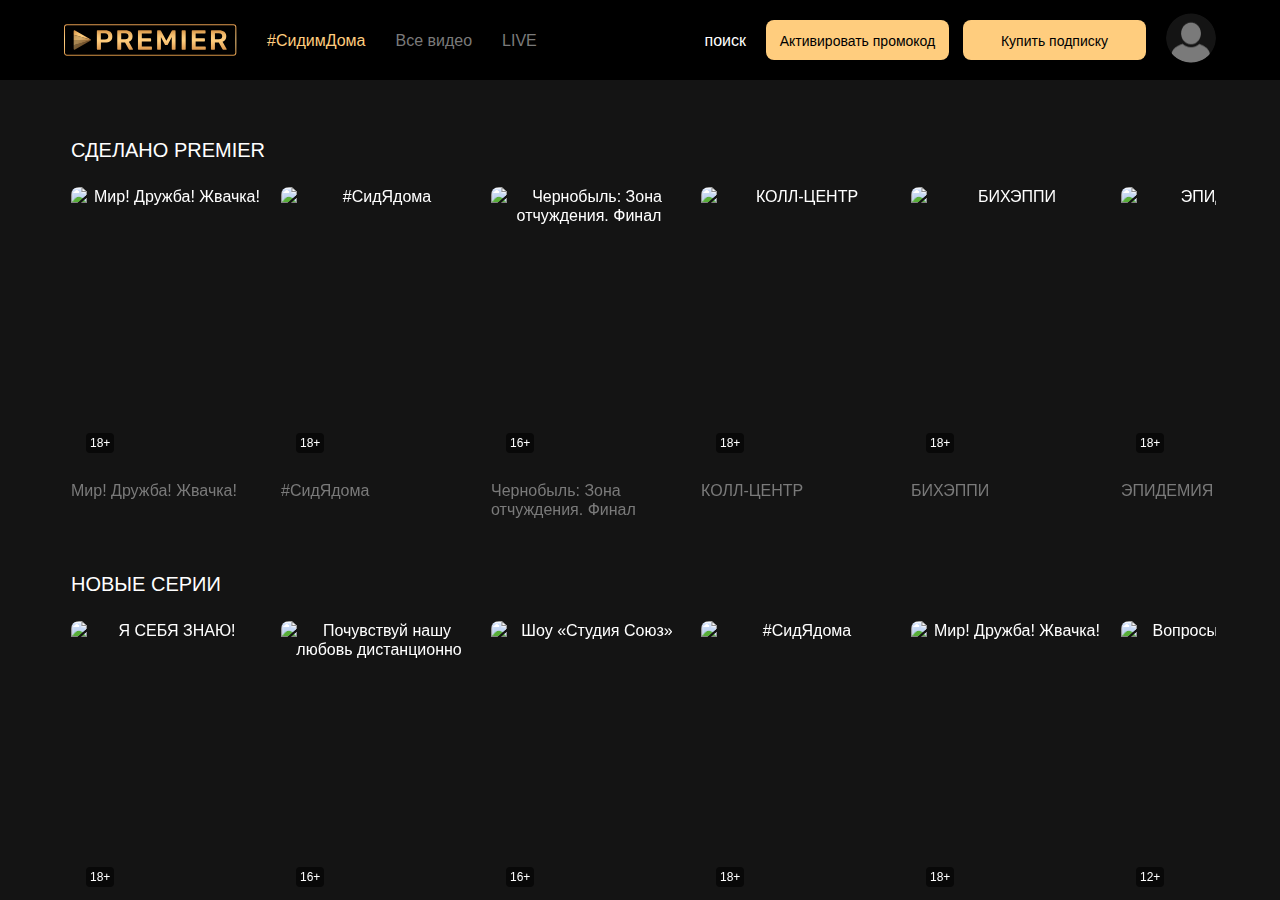
==== commit 39d774b1: "fixed all" ====
--- a/premier.html
+++ b/premier.html
@@ -801,20 +801,17 @@
               </nav>
             </div>
             <div class="header__block header__block--right only-desktop">
-              <form id='target' class="header__block-right-item search"><button type="submit" title="Искать"
-                  class="search__btn btn btn--icon"><svg xmlns="http://www.w3.org/2000/svg" viewBox="0 0 100.01 104"
-                    width="20" height="20" class="icon">поиск<path
-                      d="M98.5 94.7L73.8 69a42 42 0 0 0-32-69 42 42 0 0 0 0 84 41.23 41.23 0 0 0 24-7.6l24.8 25.9a5.22 5.22 0 0 0 3.9 1.7 5.37 5.37 0 0 0 3.8-1.5 5.52 5.52 0 0 0 .2-7.8zM41.8 11a31 31 0 1 1-30.9 31 31 31 0 0 1 30.9-31z">
-                    </path>
-                  </svg></button><input type="text" placeholder="Введи название фильма, актера, жанра"
-                  class="search__input input"><button type="button" title="Искать"
-                  class="search__close-btn btn btn--icon"><svg viewBox="0 0 24 24" xmlns="http://www.w3.org/2000/svg"
-                    width="18" height="18" class="icon">
-                    <path
-                      d="M12 11.293l-6.01-6.01-.708.707 6.01 6.01-6.01 6.01.708.707 6.01-6.01 6.01 6.01.707-.707-6.01-6.01 6.01-6.01-.707-.708-6.01 6.01z">
-                    </path>
-                  </svg></button>
-                <!---->
+              <div id='target'>поиск </div>
+              </svg></button><input type="text" placeholder="Введи название фильма, актера, жанра"
+                class="search__input input"><button type="button" title="Искать"
+                class="search__close-btn btn btn--icon"><svg viewBox="0 0 24 24" xmlns="http://www.w3.org/2000/svg"
+                  width="18" height="18" class="icon">
+                  <path
+                    d="M12 11.293l-6.01-6.01-.708.707 6.01 6.01-6.01 6.01.708.707 6.01-6.01 6.01 6.01.707-.707-6.01-6.01 6.01-6.01-.707-.708-6.01 6.01z">
+                  </path>
+                </svg></button>
+              <!---->
+
               </form><a href="https://premier.one/me/code" class="btn btn--small header__block-right-item header__btn">
                 Активировать промокод
               </a><button class="btn btn--small header__block-right-item header__btn">
@@ -1444,6 +1441,7 @@
                                   <!---->
                                   <picture>
                                     <script src="./script.js"></script>
+
                                     <source
                                       srcset="https://pic.uma.media/pic/promoitem/3d/7e/3d7e0766bdcdd5e5caf3076379bb9023.jpg?size=432 1x, https://pic.uma.media/pic/promoitem/3d/7e/3d7e0766bdcdd5e5caf3076379bb9023.jpg?size=864 2x"
                                       media="(max-width: 479px)">
@@ -1716,7 +1714,7 @@
                                           media="(max-width: 479px)">
                                         <source
                                           srcset="https://pic.uma.media/pic/cardimage/f1/b7/f1b7dbe7a6cb33ab23045e6a6c999f0c.jpg?size=360 1x, https://pic.uma.media/pic/cardimage/f1/b7/f1b7dbe7a6cb33ab23045e6a6c999f0c.jpg?size=720 2x">
-                                        <img alt="Мир! Дружба! Жвачка!"
+                                        <img id="target2" alt="Мир! Дружба! Жвачка!"
                                           data-src="https://pic.uma.media/pic/cardimage/f1/b7/f1b7dbe7a6cb33ab23045e6a6c999f0c.jpg?size=360"
                                           src="./premier_files/f1b7dbe7a6cb33ab23045e6a6c999f0c.jpg" lazy="loaded">
                                       </picture>
